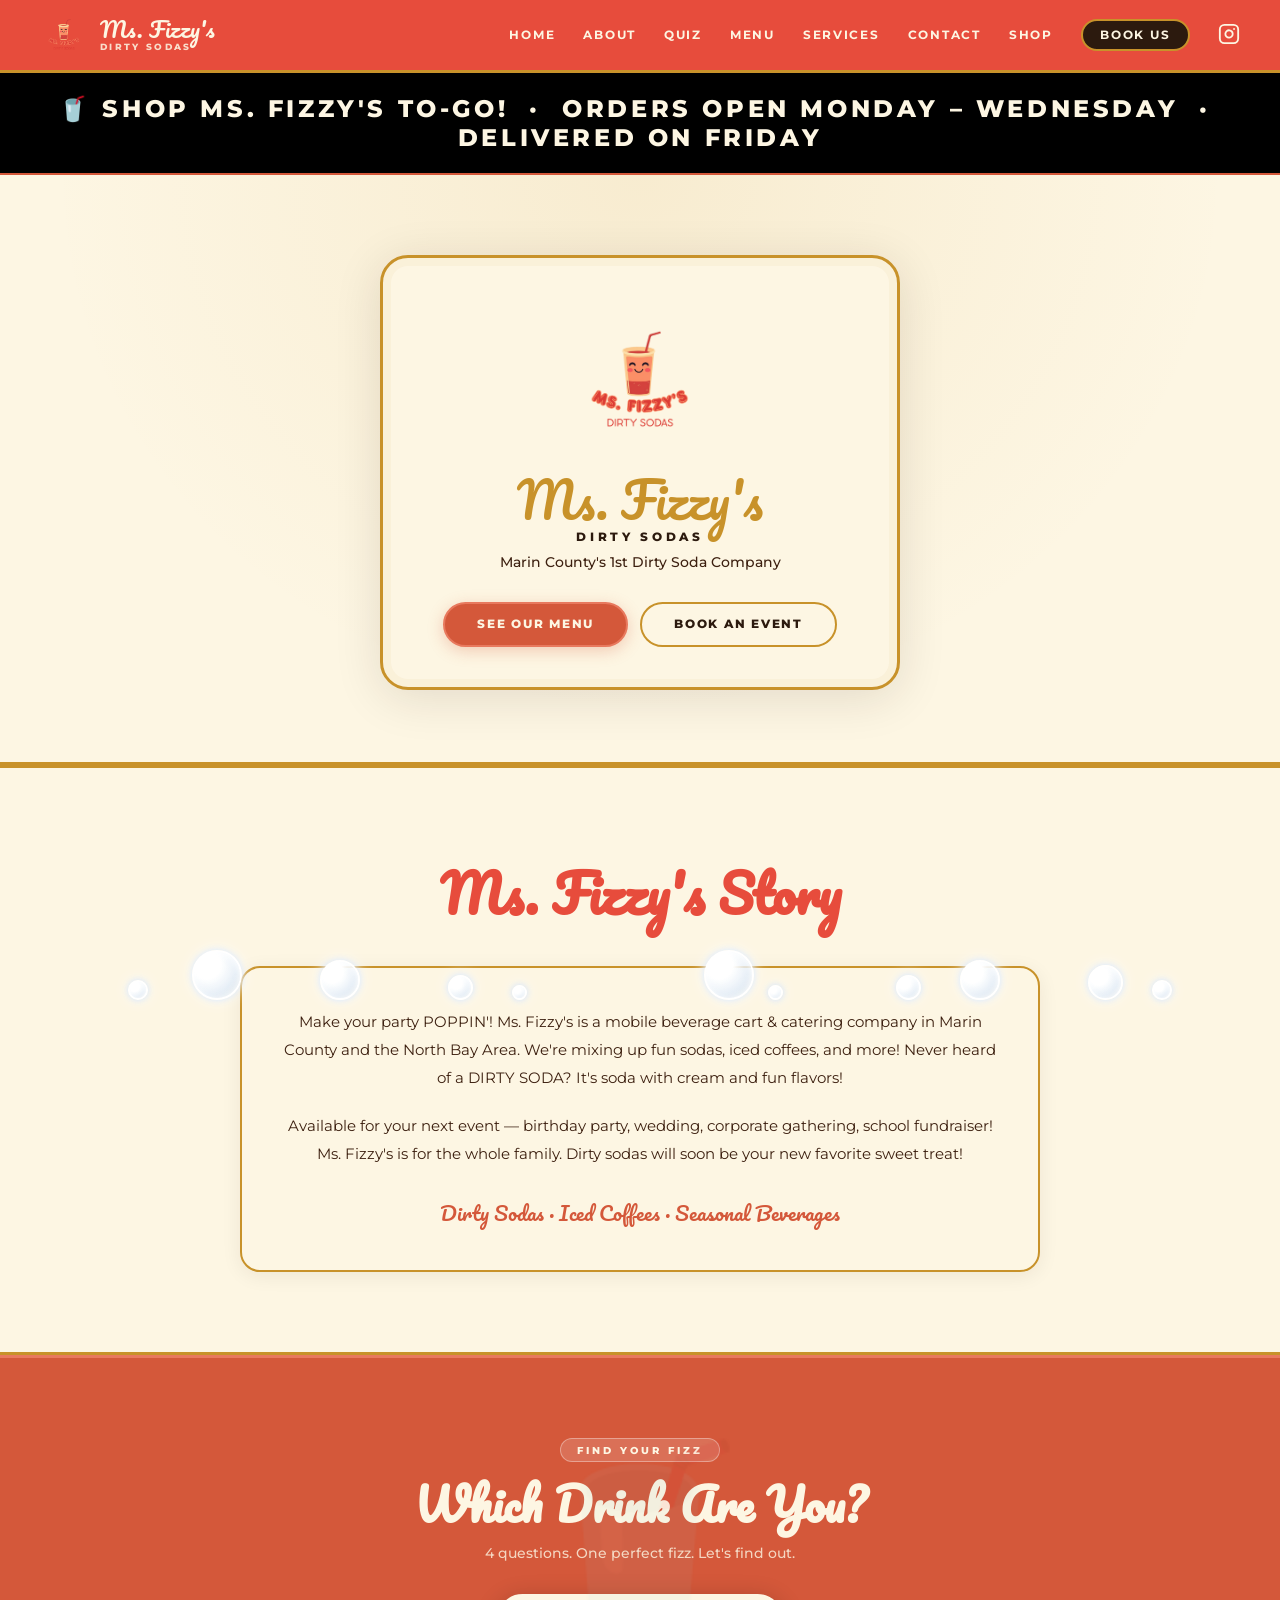
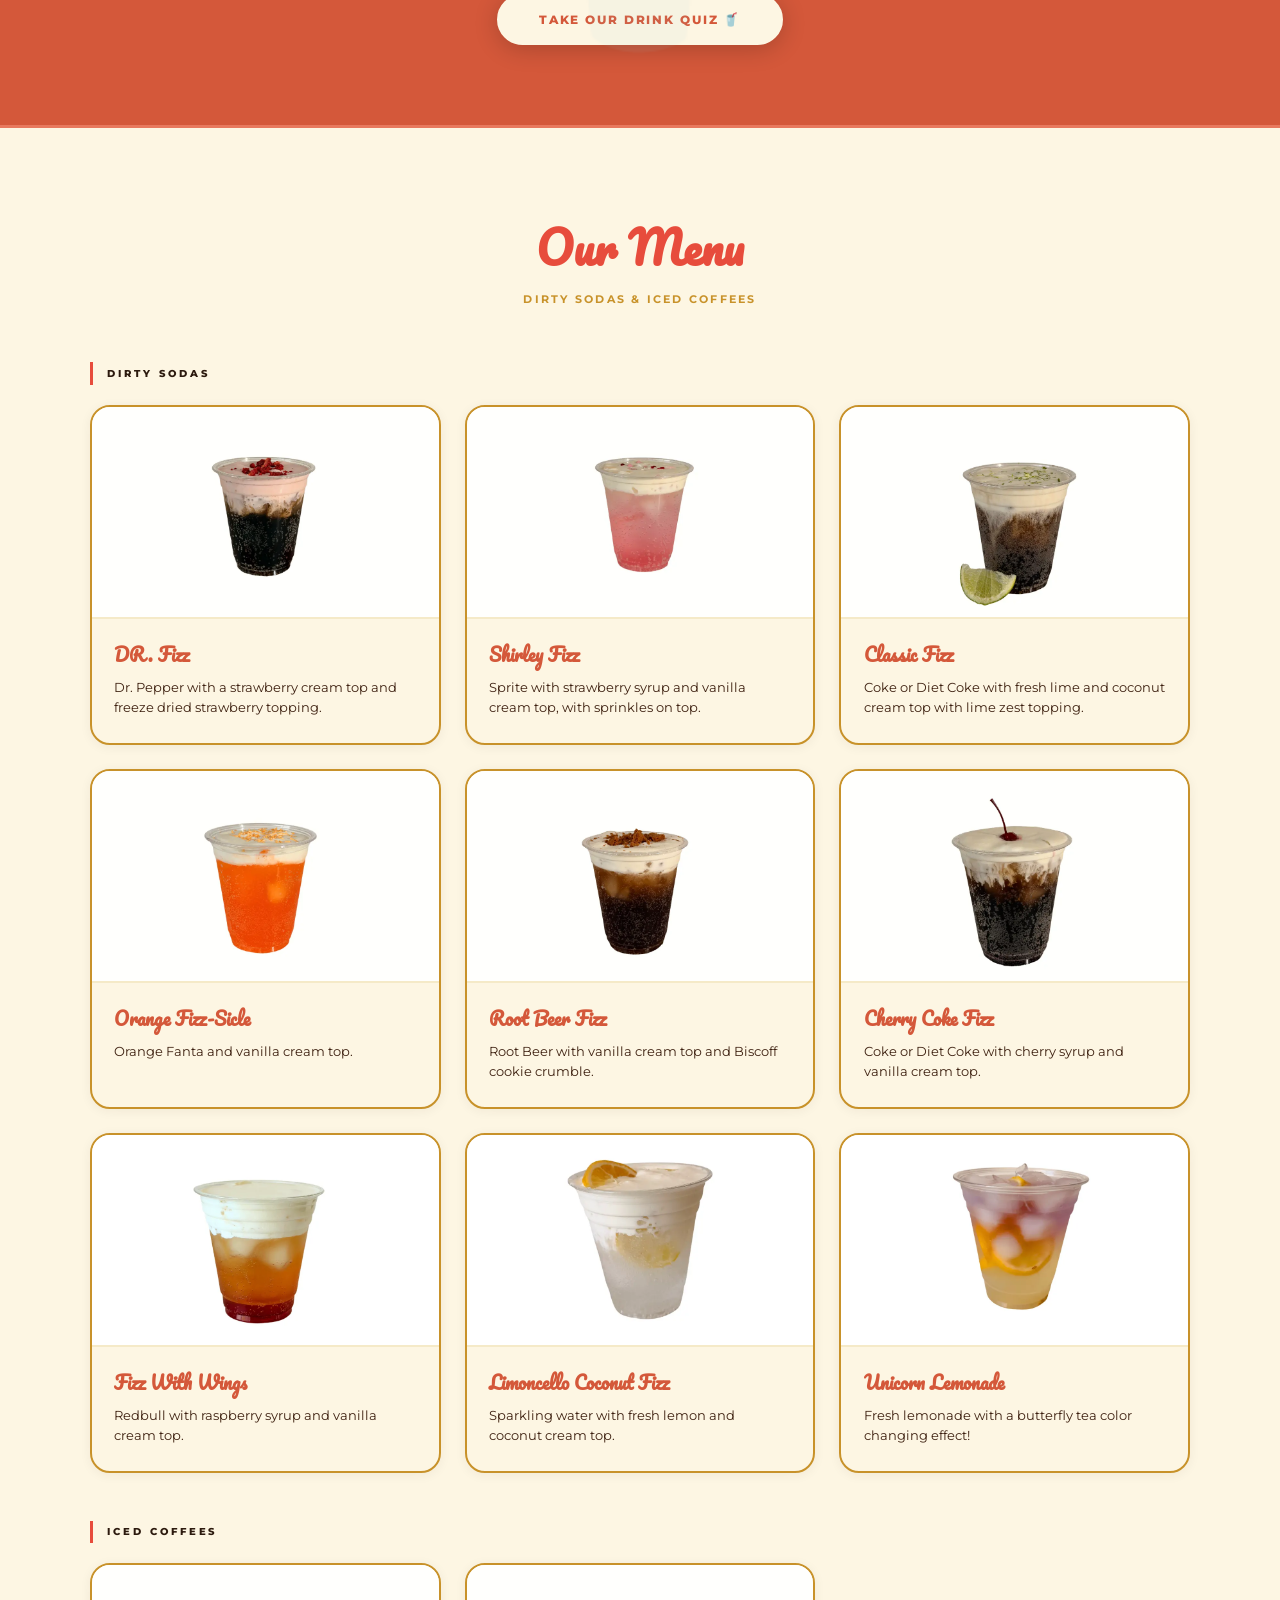
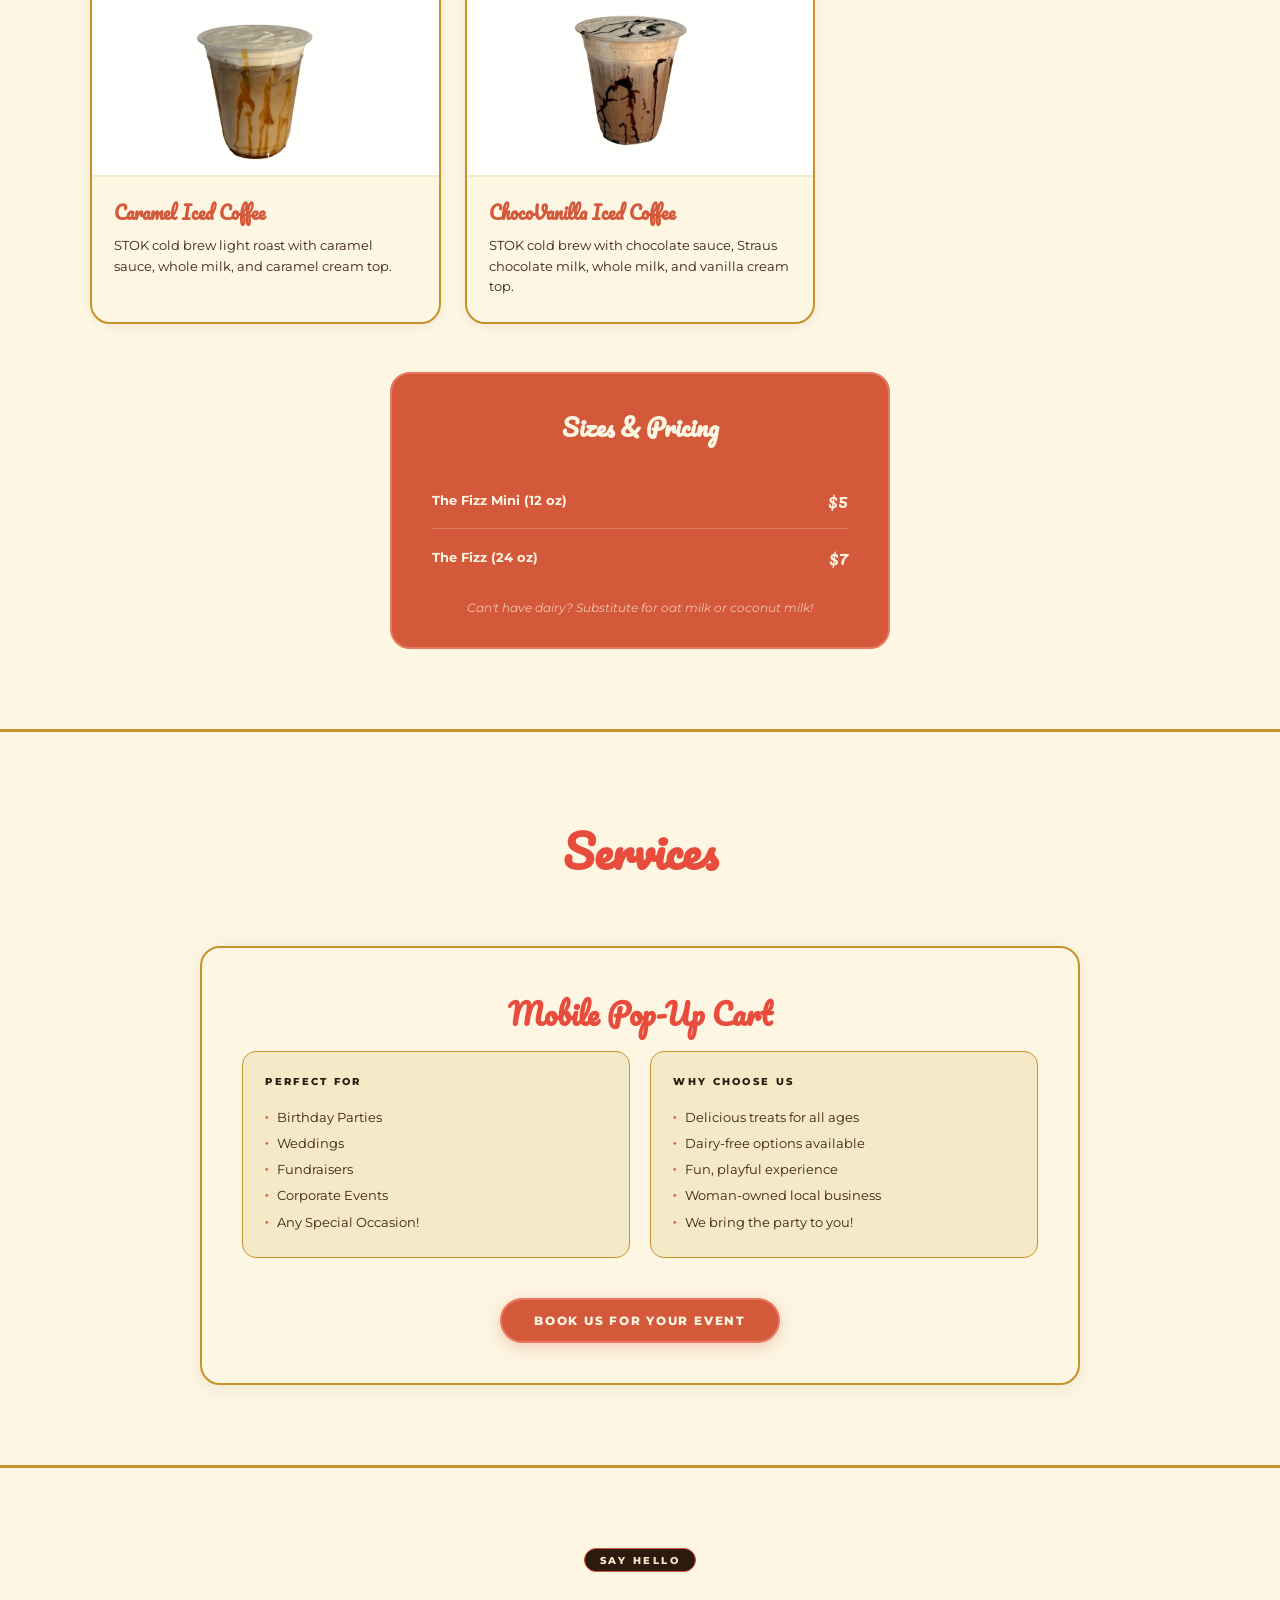
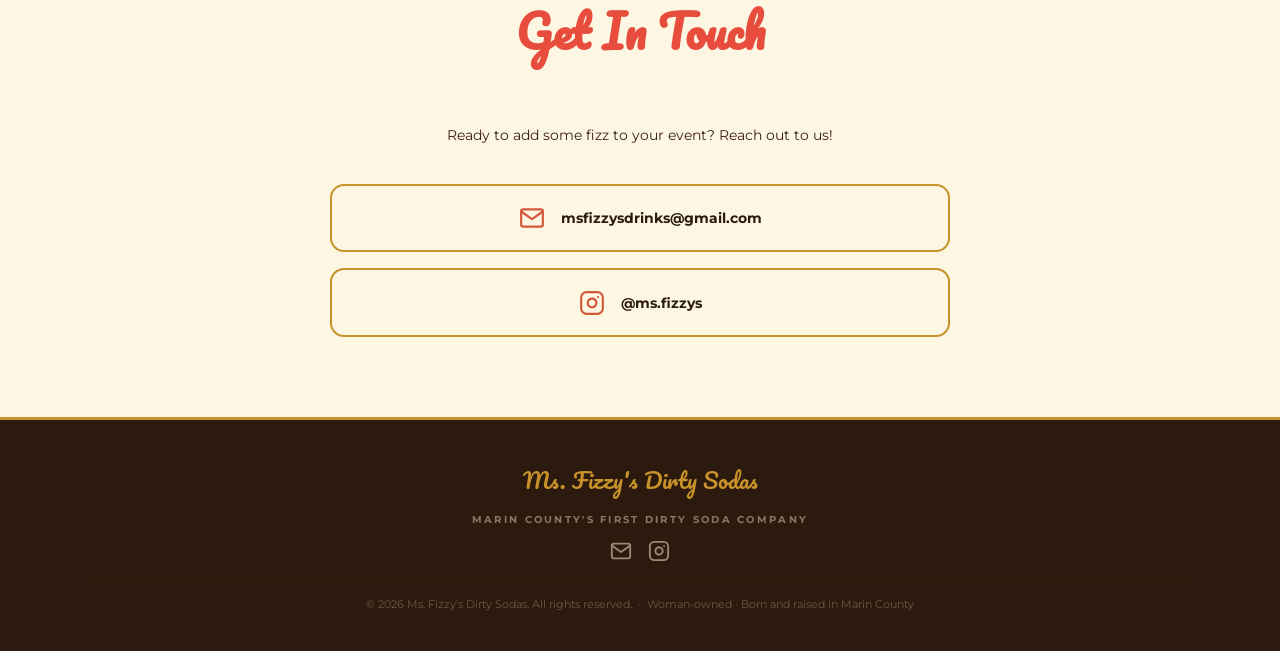
==== index.html @ 57bac09b "Update shop banner styles and text size" ====
<!DOCTYPE html>
<html lang="en">
<head>
    <meta charset="UTF-8">
    <meta name="viewport" content="width=device-width, initial-scale=1.0">
    <title>Ms. Fizzy's | Marin County's First Dirty Soda Company</title>
    <link rel="canonical" href="https://msfizzys.com/">
    <link rel="icon" type="image/png" href="logo.png">
    <meta name="description" content="Ms. Fizzy's Dirty Sodas — Marin County's first dirty soda company. Mobile pop-up cart for birthdays, weddings, and events. Book us for your next event!">
    <meta name="keywords" content="dirty soda Marin County, dirty soda North Bay, mobile beverage cart Marin, soda bar event catering, Ms Fizzys, party drinks Marin County">
    <meta property="og:title" content="Ms. Fizzy's | Marin County's First Dirty Soda Company">
    <meta property="og:description" content="Mobile dirty soda cart for birthdays, weddings, corporate events & more. Serving Marin County and the North Bay Area.">
    <meta property="og:image" content="https://msfizzys.com/logo.png">
    <meta property="og:url" content="https://msfizzys.com/">
    <meta property="og:type" content="website">
    <meta name="twitter:card" content="summary_large_image">
    <meta http-equiv="Cache-Control" content="max-age=86400">
    <script type="application/ld+json">
    {
      "@context": "https://schema.org",
      "@type": "FoodEstablishment",
      "name": "Ms. Fizzy's Dirty Sodas",
      "description": "Marin County's first dirty soda company. Mobile pop-up beverage cart for birthdays, weddings, corporate events, and more.",
      "url": "https://msfizzys.com",
      "logo": "https://msfizzys.com/logo.png",
      "email": "msfizzysdrinks@gmail.com",
      "areaServed": ["Marin County", "North Bay Area", "California"],
      "servesCuisine": "Beverages",
      "priceRange": "$",
      "sameAs": ["https://www.instagram.com/ms.fizzys"],
      "address": {
        "@type": "PostalAddress",
        "addressRegion": "CA",
        "addressCountry": "US"
      }
    }
    </script>
    <link rel="preconnect" href="https://fonts.googleapis.com">
    <link rel="preconnect" href="https://fonts.gstatic.com" crossorigin>
    <link rel="preload" as="image" href="logo.png">
    <link rel="preload" as="style" onload="this.onload=null;this.rel='stylesheet'"
          href="https://fonts.googleapis.com/css2?family=Pacifico&family=Montserrat:wght@400;600;700;800&display=swap">
    <noscript><link rel="stylesheet" href="https://fonts.googleapis.com/css2?family=Pacifico&family=Montserrat:wght@400;600;700;800&display=swap"></noscript>
    <link rel="stylesheet" href="styles.css">
</head>
<body>

<div class="bubble"></div><div class="bubble"></div><div class="bubble"></div>
<div class="bubble"></div><div class="bubble"></div><div class="bubble"></div>
<div class="bubble"></div><div class="bubble"></div><div class="bubble"></div>
<div class="bubble"></div><div class="bubble"></div>

<!-- NAV -->
<nav>
    <div class="nav-inner">
        <a href="#home" class="nav-brand">
            <img src="logo.png" alt="Ms. Fizzy's Dirty Sodas Logo" width="48" height="48">
            <div class="nav-brand-text">
                <span class="nav-brand-name">Ms. Fizzy's</span>
                <span class="nav-brand-sub">Dirty Sodas</span>
            </div>
        </a>
        <div class="nav-links">
            <a href="#home">Home</a>
            <a href="#about">About</a>
            <a href="quiz.html">Quiz</a>
            <a href="#menu">Menu</a>
            <a href="#services">Services</a>
            <a href="#contact">Contact</a>
            <a href="shop.html">Shop</a>
            <a href="event-request.html" class="nav-cta">Book Us</a>
            <a href="https://www.instagram.com/ms.fizzys?igsh=MzRlODBiNWFlZA==" target="_blank" rel="noopener noreferrer" class="nav-ig" aria-label="Follow Ms. Fizzy's on Instagram">
                <svg xmlns="http://www.w3.org/2000/svg" width="22" height="22" viewBox="0 0 24 24" fill="none" stroke-width="2" stroke-linecap="round" stroke-linejoin="round">
                    <rect x="2" y="2" width="20" height="20" rx="5" ry="5"></rect>
                    <path d="M16 11.37A4 4 0 1 1 12.63 8 4 4 0 0 1 16 11.37z"></path>
                    <line x1="17.5" y1="6.5" x2="17.51" y2="6.5"></line>
                </svg>
            </a>
        </div>
        <button class="hamburger" onclick="toggleMobileMenu()" aria-label="Open menu" id="hamburger-btn">
            <span></span><span></span><span></span>
        </button>
    </div>
    <div class="mobile-menu" id="mobile-menu">
        <a href="#home" onclick="toggleMobileMenu()">Home</a>
        <a href="#about" onclick="toggleMobileMenu()">About</a>
        <a href="quiz.html">Quiz</a>
        <a href="#menu" onclick="toggleMobileMenu()">Menu</a>
        <a href="#services" onclick="toggleMobileMenu()">Services</a>
        <a href="#contact" onclick="toggleMobileMenu()">Contact</a>
        <a href="shop.html">Shop</a>
        <a href="event-request.html">Book Us</a>
        <a href="https://www.instagram.com/ms.fizzys?igsh=MzRlODBiNWFlZA==" target="_blank" rel="noopener noreferrer">Instagram ↗</a>
    </div>
</nav>

<!-- SHOP BANNER -->
<a href="shop.html" style="display:block;text-decoration:none;">
  <div style="background:#000;color:var(--cream);text-align:center;padding:1.3rem 1.5rem;border-bottom:2px solid var(--coral);cursor:pointer;transition:background 0.2s;" onmouseover="this.style.background='#222'" onmouseout="this.style.background='#000'">
    <span style="font-family:'Montserrat',sans-serif;font-size:1.5rem;font-weight:800;letter-spacing:0.15em;text-transform:uppercase;">
        🥤 Shop Ms. Fizzy's To-Go! &nbsp;·&nbsp; Orders open Monday – Wednesday &nbsp;·&nbsp; Delivered on Friday
    </span>
  </div>
</a>

<!-- HERO -->
<section id="home" class="hero">
    <div class="hero-card">
        <img src="logo.png" alt="Ms. Fizzy's Dirty Sodas Logo" width="150" height="150"
             class="hero-logo" fetchpriority="high" loading="eager">
        <div class="hero-brand">Ms. Fizzy's</div>
        <div class="hero-sub">Dirty Sodas</div>
        <p class="hero-tagline">Marin County's 1st Dirty Soda Company</p>
        <div class="hero-btns">
            <a href="#menu" class="btn-primary">See Our Menu</a>
            <a href="event-request.html" class="btn-outline">Book an Event</a>
        </div>
    </div>
</section>

<!-- ABOUT -->
<section id="about" class="about">
    <div class="about-inner">
        <h2 class="about-heading">Ms. Fizzy's Story</h2>
        <div class="about-body">
            <p>Make your party POPPIN'! Ms. Fizzy's is a mobile beverage cart &amp; catering company in Marin County and the North Bay Area. We're mixing up fun sodas, iced coffees, and more! Never heard of a DIRTY SODA? It's soda with cream and fun flavors!</p>
            <p>Available for your next event — birthday party, wedding, corporate gathering, school fundraiser! Ms. Fizzy's is for the whole family. Dirty sodas will soon be your new favorite sweet treat!</p>
            <div class="about-drinks">Dirty Sodas · Iced Coffees · Seasonal Beverages</div>
        </div>
    </div>
</section>

<!-- QUIZ STRIP -->
<div class="quiz-strip">
    <span class="quiz-strip-tag">Find Your Fizz</span>
    <h3>Which Drink Are You?</h3>
    <p>4 questions. One perfect fizz. Let's find out.</p>
    <a href="quiz.html" class="btn-quiz">Take Our Drink Quiz 🥤</a>
</div>

<!-- MENU -->
<section id="menu" class="menu">
    <div class="section-header">
        <h2>Our Menu</h2>
        <p>Dirty Sodas &amp; Iced Coffees</p>
    </div>

    <!-- DIRTY SODAS -->
    <div class="menu-category-label">Dirty Sodas</div>
    <div class="menu-grid">
        <div class="menu-card">
            <div class="menu-card-img"><img src="dr-fizz.webp" alt="DR. Fizz" width="400" height="300" loading="lazy"></div>
            <div class="menu-card-body">
                <h3>DR. Fizz</h3>
                <p>Dr. Pepper with a strawberry cream top and freeze dried strawberry topping.</p>
            </div>
        </div>
        <div class="menu-card">
            <div class="menu-card-img"><img src="shirley-fizz.webp" alt="Shirley Fizz" width="400" height="300" loading="lazy"></div>
            <div class="menu-card-body">
                <h3>Shirley Fizz</h3>
                <p>Sprite with strawberry syrup and vanilla cream top, with sprinkles on top.</p>
            </div>
        </div>
        <div class="menu-card">
            <div class="menu-card-img"><img src="classic-fizz.webp" alt="Classic Fizz" width="400" height="300" loading="lazy"></div>
            <div class="menu-card-body">
                <h3>Classic Fizz</h3>
                <p>Coke or Diet Coke with fresh lime and coconut cream top with lime zest topping.</p>
            </div>
        </div>
        <div class="menu-card">
            <div class="menu-card-img"><img src="orange-fizzsicle.webp" alt="Orange Fizz-Sicle" width="400" height="300" loading="lazy"></div>
            <div class="menu-card-body">
                <h3>Orange Fizz-Sicle</h3>
                <p>Orange Fanta and vanilla cream top.</p>
            </div>
        </div>
        <div class="menu-card">
            <div class="menu-card-img"><img src="root-beer-fizz.webp" alt="Root Beer Fizz" width="400" height="300" loading="lazy"></div>
            <div class="menu-card-body">
                <h3>Root Beer Fizz</h3>
                <p>Root Beer with vanilla cream top and Biscoff cookie crumble.</p>
            </div>
        </div>
        <div class="menu-card">
            <div class="menu-card-img"><img src="cherry-coke-fizz.webp" alt="Cherry Coke Fizz" width="400" height="300" loading="lazy"></div>
            <div class="menu-card-body">
                <h3>Cherry Coke Fizz</h3>
                <p>Coke or Diet Coke with cherry syrup and vanilla cream top.</p>
            </div>
        </div>
        <div class="menu-card">
            <div class="menu-card-img"><img src="fizz-with-wings.webp" alt="Fizz With Wings" width="400" height="300" loading="lazy"></div>
            <div class="menu-card-body">
                <h3>Fizz With Wings</h3>
                <p>Redbull with raspberry syrup and vanilla cream top.</p>
            </div>
        </div>
        <div class="menu-card">
            <div class="menu-card-img"><img src="limoncello-coconut-fizz.webp" alt="Limoncello Coconut Fizz" width="400" height="300" loading="lazy"></div>
            <div class="menu-card-body">
                <h3>Limoncello Coconut Fizz</h3>
                <p>Sparkling water with fresh lemon and coconut cream top.</p>
            </div>
        </div>
        <div class="menu-card">
            <div class="menu-card-img"><img src="unicorn-lemonade.webp" alt="Unicorn Lemonade" width="400" height="300" loading="lazy"></div>
            <div class="menu-card-body">
                <h3>Unicorn Lemonade</h3>
                <p>Fresh lemonade with a butterfly tea color changing effect!</p>
            </div>
        </div>
    </div>

    <!-- ICED COFFEES -->
    <div class="menu-category-label">Iced Coffees</div>
    <div class="menu-grid">
        <div class="menu-card">
            <div class="menu-card-img"><img src="caramel-iced-coffee.webp" alt="Caramel Iced Coffee" width="400" height="300" loading="lazy"></div>
            <div class="menu-card-body">
                <h3>Caramel Iced Coffee</h3>
                <p>STOK cold brew light roast with caramel sauce, whole milk, and caramel cream top.</p>
            </div>
        </div>
        <div class="menu-card">
            <div class="menu-card-img"><img src="chocovanilla-iced-coffee.webp" alt="ChocoVanilla Iced Coffee" width="400" height="300" loading="lazy"></div>
            <div class="menu-card-body">
                <h3>ChocoVanilla Iced Coffee</h3>
                <p>STOK cold brew with chocolate sauce, Straus chocolate milk, whole milk, and vanilla cream top.</p>
            </div>
        </div>
    </div>

    <!-- PRICING -->
    <div class="pricing">
        <h3>Sizes &amp; Pricing</h3>
        <div class="pricing-row"><span>The Fizz Mini (12 oz)</span><span>$5</span></div>
        <div class="pricing-row"><span>The Fizz (24 oz)</span><span>$7</span></div>
        <p class="pricing-note">Can't have dairy? Substitute for oat milk or coconut milk!</p>
    </div>
</section>

<!-- SERVICES -->
<section id="services" class="services">
    <div class="section-header">
        <h2>Services</h2>
    </div>
    <div class="services-inner">
        <div class="services-card">
            <h3>Mobile Pop-Up Cart</h3>
            <div class="services-grid">
                <div class="services-box">
                    <h4>Perfect For</h4>
                    <ul>
                        <li>Birthday Parties</li>
                        <li>Weddings</li>
                        <li>Fundraisers</li>
                        <li>Corporate Events</li>
                        <li>Any Special Occasion!</li>
                    </ul>
                </div>
                <div class="services-box">
                    <h4>Why Choose Us</h4>
                    <ul>
                        <li>Delicious treats for all ages</li>
                        <li>Dairy-free options available</li>
                        <li>Fun, playful experience</li>
                        <li>Woman-owned local business</li>
                        <li>We bring the party to you!</li>
                    </ul>
                </div>
            </div>
            <a href="event-request.html" class="btn-primary">Book Us For Your Event</a>
        </div>
    </div>
</section>

<!-- CONTACT -->
<section id="contact" class="contact">
    <div class="contact-inner">
        <div class="section-header">
            <span class="section-tag">Say Hello</span>
            <h2>Get In Touch</h2>
        </div>
        <p class="lead">Ready to add some fizz to your event? Reach out to us!</p>
        <div class="contact-links">
            <a href="#" onclick="window.location='mail'+'to:msfizzysdrinks'+'@gmail.com';return false;" class="contact-link">
                <svg xmlns="http://www.w3.org/2000/svg" width="26" height="26" viewBox="0 0 24 24" fill="none" stroke-width="2" stroke-linecap="round" stroke-linejoin="round">
                    <path d="M4 4h16c1.1 0 2 .9 2 2v12c0 1.1-.9 2-2 2H4c-1.1 0-2-.9-2-2V6c0-1.1.9-2 2-2z"></path>
                    <polyline points="22,6 12,13 2,6"></polyline>
                </svg>
                <span>msfizzysdrinks@gmail.com</span>
            </a>
            <a href="https://www.instagram.com/ms.fizzys?igsh=MzRlODBiNWFlZA==" target="_blank" rel="noopener noreferrer" class="contact-link">
                <svg xmlns="http://www.w3.org/2000/svg" width="26" height="26" viewBox="0 0 24 24" fill="none" stroke-width="2" stroke-linecap="round" stroke-linejoin="round">
                    <rect x="2" y="2" width="20" height="20" rx="5" ry="5"></rect>
                    <path d="M16 11.37A4 4 0 1 1 12.63 8 4 4 0 0 1 16 11.37z"></path>
                    <line x1="17.5" y1="6.5" x2="17.51" y2="6.5"></line>
                </svg>
                <span>@ms.fizzys</span>
            </a>
        </div>
    </div>
</section>

<!-- FOOTER -->
<footer>
    <div class="footer-inner">
        <div class="footer-brand">Ms. Fizzy's Dirty Sodas</div>
        <div class="footer-tagline">Marin County's First Dirty Soda Company</div>
        <div class="footer-icons">
            <a href="#" onclick="window.location='mail'+'to:msfizzysdrinks'+'@gmail.com';return false;" aria-label="Email Ms. Fizzy's">
                <svg xmlns="http://www.w3.org/2000/svg" width="22" height="22" viewBox="0 0 24 24" fill="none" stroke="currentColor" stroke-width="2" stroke-linecap="round" stroke-linejoin="round">
                    <path d="M4 4h16c1.1 0 2 .9 2 2v12c0 1.1-.9 2-2 2H4c-1.1 0-2-.9-2-2V6c0-1.1.9-2 2-2z"></path>
                    <polyline points="22,6 12,13 2,6"></polyline>
                </svg>
            </a>
            <a href="https://www.instagram.com/ms.fizzys?igsh=MzRlODBiNWFlZA==" target="_blank" rel="noopener noreferrer" aria-label="Instagram">
                <svg xmlns="http://www.w3.org/2000/svg" width="22" height="22" viewBox="0 0 24 24" fill="none" stroke="currentColor" stroke-width="2" stroke-linecap="round" stroke-linejoin="round">
                    <rect x="2" y="2" width="20" height="20" rx="5" ry="5"></rect>
                    <path d="M16 11.37A4 4 0 1 1 12.63 8 4 4 0 0 1 16 11.37z"></path>
                    <line x1="17.5" y1="6.5" x2="17.51" y2="6.5"></line>
                </svg>
            </a>
        </div>
        <div class="footer-copy">
            <p>&copy; 2026 Ms. Fizzy's Dirty Sodas. All rights reserved. &nbsp;·&nbsp; Woman-owned · Born and raised in Marin County</p>
        </div>
    </div>
</footer>

<script defer>
    function toggleMobileMenu() {
        const menu = document.getElementById('mobile-menu');
        menu.style.display = menu.style.display === 'block' ? 'none' : 'block';
    }
</script>

</body>
</html>
---- styles.css ----
/* ============================================================
   Ms. Fizzy's Dirty Sodas — Shared Stylesheet
   ============================================================ */

:root {
    --cream: #FDF6E3;
    --cream-dark: #F5EAC8;
    --gold: #C8922A;
    --gold-light: #E8B84B;
    --red-bright: #E74C3C;
    --red-light: #FF6B5B;
    --brown-dark: #2C1A0E;   /* kept for text contrast elements only */
    --brown-mid: #3D2010;    /* kept for body text */
    --coral: #D4583A;
    --coral-light: #E8795E;
}

* { box-sizing: border-box; margin: 0; padding: 0; }
html { scroll-behavior: smooth; }

body {
    background-color: var(--cream);
    font-family: 'Montserrat', sans-serif;
    color: var(--brown-dark);
    min-height: 100vh;
}

/* ============================================================
   BUBBLES (index only, but defined here for cleanliness)
   will-change: transform enables GPU compositing — fixes
   the "non-composited animations" PageSpeed warning
   ============================================================ */
.bubble {
    position: fixed; bottom: -100px; border-radius: 50%;
    background: radial-gradient(circle at 28% 28%, #ffffff 0%, #ffffff 30%, rgba(220,235,255,0.7) 65%, rgba(180,210,255,0.3) 100%);
    border: 2px solid #ffffff;
    box-shadow: 0 0 16px rgba(255,255,255,1), 0 0 6px rgba(180,210,255,0.9), inset 0 2px 6px #ffffff;
    animation: rise linear infinite;
    z-index: 0; pointer-events: none;
    will-change: transform; /* GPU-composited — fixes PageSpeed animation warning */
}
.bubble:nth-child(1)  { width:20px;height:20px;left:10%;animation:rise1 8s linear infinite;animation-delay:-4s; }
.bubble:nth-child(2)  { width:40px;height:40px;left:25%;animation:rise2 7s linear infinite;animation-delay:-5s; }
.bubble:nth-child(3)  { width:15px;height:15px;left:40%;animation:rise3 9s linear infinite;animation-delay:-2s; }
.bubble:nth-child(4)  { width:50px;height:50px;left:55%;animation:rise1 11s linear infinite;animation-delay:-8s; }
.bubble:nth-child(5)  { width:25px;height:25px;left:70%;animation:rise2 9s linear infinite;animation-delay:-1s; }
.bubble:nth-child(6)  { width:20px;height:20px;left:90%;animation:rise1 6s linear infinite;animation-delay:-3s; }
.bubble:nth-child(7)  { width:40px;height:40px;left:75%;animation:rise2 12s linear infinite;animation-delay:-9s; }
.bubble:nth-child(8)  { width:15px;height:15px;left:60%;animation:rise3 7s linear infinite;animation-delay:-6s; }
.bubble:nth-child(9)  { width:50px;height:50px;left:15%;animation:rise1 10s linear infinite;animation-delay:-7s; }
.bubble:nth-child(10) { width:25px;height:25px;left:35%;animation:rise2 8s linear infinite;animation-delay:-4s; }
.bubble:nth-child(11) { width:35px;height:35px;left:85%;animation:rise3 11s linear infinite;animation-delay:-2s; }

@keyframes rise1 { 0%{bottom:-100px;opacity:0;transform:translateX(0)} 10%{opacity:.9} 50%{transform:translateX(30px)} 100%{bottom:110vh;opacity:0;transform:translateX(-30px)} }
@keyframes rise2 { 0%{bottom:-100px;opacity:0;transform:translateX(0)} 10%{opacity:.8} 50%{transform:translateX(-25px)} 100%{bottom:110vh;opacity:0;transform:translateX(25px)} }
@keyframes rise3 { 0%{bottom:-100px;opacity:0;transform:translateX(0)} 10%{opacity:.9} 50%{transform:translateX(20px)} 100%{bottom:110vh;opacity:0;transform:translateX(-20px)} }

/* ============================================================
   NAV — light bright red
   ============================================================ */
nav {
    background-color: var(--red-bright);
    border-bottom: 3px solid var(--gold);
    position: sticky; top: 0; z-index: 50; padding: 0 1.5rem;
}
.nav-inner {
    max-width: 1200px; margin: 0 auto;
    display: flex; align-items: center; justify-content: space-between; height: 70px;
}
.nav-brand { display: flex; align-items: center; gap: 0.75rem; text-decoration: none; }
.nav-brand img { height: 48px; width: 48px; object-fit: contain; }
.nav-brand-text { display: flex; flex-direction: column; line-height: 1.15; }
.nav-brand-name { font-family: 'Pacifico', cursive; font-size: 1.35rem; color: var(--cream); }
.nav-brand-sub { font-size: 0.58rem; font-weight: 800; letter-spacing: 0.25em; text-transform: uppercase; color: var(--cream); opacity: 0.85; }

.nav-links { display: flex; align-items: center; gap: 1.75rem; }
.nav-links a { text-decoration: none; font-size: 0.72rem; font-weight: 700; letter-spacing: 0.15em; text-transform: uppercase; color: var(--cream); transition: color 0.2s; }
.nav-links a:hover { color: var(--gold); }

.nav-cta { background: var(--brown-dark) !important; color: var(--cream) !important; padding: 0.45rem 1.1rem; border-radius: 999px; border: 2px solid var(--gold) !important; transition: background 0.2s, transform 0.15s !important; }
.nav-cta:hover { background: var(--gold) !important; color: var(--brown-dark) !important; transform: translateY(-1px) !important; }

.nav-ig svg { stroke: var(--cream); transition: stroke 0.2s; }
.nav-ig:hover svg { stroke: var(--gold); }

.hamburger { display: none; background: none; border: 2px solid var(--cream); border-radius: 6px; padding: 6px 8px; cursor: pointer; flex-direction: column; gap: 5px; }
.hamburger span { display: block; width: 22px; height: 2px; background: var(--cream); border-radius: 2px; }

.mobile-menu { display: none; background: var(--red-bright); border-top: 1px solid rgba(255,255,255,0.25); padding: 0.5rem 1.5rem 1.25rem; }
.mobile-menu a { display: block; padding: 0.85rem 0; border-bottom: 1px solid rgba(255,255,255,0.2); font-size: 0.78rem; font-weight: 700; letter-spacing: 0.15em; text-transform: uppercase; color: var(--cream); text-decoration: none; transition: color 0.2s; }
.mobile-menu a:last-child { border-bottom: none; }
.mobile-menu a:hover { color: var(--gold); }

@media (max-width: 860px) {
    .nav-links { display: none; }
    .hamburger { display: flex; }
    .nav-brand-sub { display: none; }
    .nav-brand-name { font-size: 1.15rem; }
}

/* ============================================================
   SHARED COMPONENTS
   ============================================================ */
.section-tag {
    display: inline-block;
    background: var(--brown-dark); color: var(--cream-dark);
    font-size: 0.62rem; font-weight: 800; letter-spacing: 0.25em; text-transform: uppercase;
    padding: 0.3rem 0.9rem; border-radius: 999px;
    border: 1.5px solid var(--coral); margin-bottom: 1.25rem;
}

.btn-primary {
    display: inline-block; background: var(--coral); color: var(--cream);
    font-size: 0.73rem; font-weight: 800; letter-spacing: 0.15em; text-transform: uppercase;
    padding: 0.85rem 2rem; border-radius: 999px; text-decoration: none;
    border: 2px solid var(--coral-light); transition: all 0.2s;
    box-shadow: 0 4px 16px rgba(212,88,58,0.28);
    cursor: pointer; font-family: 'Montserrat', sans-serif;
}
.btn-primary:hover { background: var(--coral-light); color: var(--brown-dark); transform: translateY(-2px); }

.btn-outline {
    display: inline-block; background: transparent; color: var(--brown-dark);
    font-size: 0.73rem; font-weight: 800; letter-spacing: 0.15em; text-transform: uppercase;
    padding: 0.85rem 2rem; border-radius: 999px; text-decoration: none;
    border: 2px solid var(--gold); transition: all 0.2s;
    cursor: pointer; font-family: 'Montserrat', sans-serif;
}
.btn-outline:hover { background: var(--gold); color: var(--cream); transform: translateY(-2px); }

/* ============================================================
   HERO
   ============================================================ */
.hero {
    background: var(--cream);
    border-bottom: 3px solid var(--gold);
    padding: 5rem 1.5rem 4.5rem;
    text-align: center; position: relative; overflow: hidden;
}
.hero::before {
    content: ''; position: absolute; inset: 0;
    background: radial-gradient(ellipse at 50% 0%, rgba(200,146,42,0.1) 0%, transparent 65%);
    pointer-events: none;
}
.hero-card {
    display: inline-block; background: var(--cream);
    border: 3px solid var(--gold); border-radius: 28px;
    padding: 3rem 3.5rem 2.5rem;
    box-shadow: 0 8px 48px rgba(44,26,14,0.12), inset 0 0 0 8px rgba(200,146,42,0.05);
    position: relative; max-width: 520px; width: 100%;
}
.hero-logo {
    width: 150px; height: 150px; object-fit: contain;
    margin: 0 auto 1.25rem; display: block;
}
.hero-brand { font-family: 'Pacifico', cursive; font-size: 3rem; color: var(--gold); line-height: 1; margin-bottom: 0.4rem; }
.hero-sub { font-size: 0.72rem; font-weight: 800; letter-spacing: 0.32em; text-transform: uppercase; color: var(--brown-dark); margin-bottom: 0.6rem; }
.hero-tagline { font-size: 0.85rem; color: var(--brown-mid); margin-bottom: 2rem; font-weight: 500; }
.hero-btns { display: flex; gap: 0.75rem; justify-content: center; flex-wrap: wrap; }

/* ============================================================
   ABOUT
   ============================================================ */
.about {
    background: var(--cream);
    border-top: 3px solid var(--gold); border-bottom: 3px solid var(--gold);
    padding: 5rem 1.5rem; position: relative;
}
.about-inner { max-width: 800px; margin: 0 auto; text-align: center; }
.about-heading { font-family: 'Pacifico', cursive; font-size: 3.2rem; color: var(--red-bright); margin-bottom: 1.75rem; }
.about-body {
    background: var(--cream); border: 2.5px solid var(--gold);
    border-radius: 20px; padding: 2.5rem;
    box-shadow: 0 4px 20px rgba(44,26,14,0.07);
}
.about-body p { font-size: 0.95rem; line-height: 1.85; color: var(--brown-mid); margin-bottom: 1.25rem; }
.about-body p:last-of-type { margin-bottom: 1.75rem; }
.about-drinks { font-family: 'Pacifico', cursive; font-size: 1.25rem; color: var(--coral); line-height: 1.7; }

@media (max-width: 580px) { .about-heading { font-size: 2.4rem; } }

/* ============================================================
   QUIZ STRIP
   ============================================================ */
.quiz-strip {
    background: var(--coral);
    border-top: 3px solid var(--coral-light); border-bottom: 3px solid var(--coral-light);
    padding: 5rem 1.5rem; text-align: center; position: relative; overflow: hidden;
}
.quiz-strip::before {
    content: '🥤'; position: absolute; font-size: 12rem; opacity: 0.07;
    top: 50%; left: 50%; transform: translate(-50%, -50%); pointer-events: none;
}
.quiz-strip-tag {
    display: inline-block; background: rgba(255,255,255,0.15); color: var(--cream);
    font-size: 0.62rem; font-weight: 800; letter-spacing: 0.3em; text-transform: uppercase;
    padding: 0.3rem 1rem; border-radius: 999px;
    border: 1.5px solid rgba(255,255,255,0.35); margin-bottom: 1rem;
}
.quiz-strip h3 { font-family: 'Pacifico', cursive; font-size: 2.8rem; color: var(--cream); margin-bottom: 0.75rem; line-height: 1.2; }
.quiz-strip p { font-size: 0.88rem; color: var(--cream); opacity: 0.8; margin-bottom: 2rem; font-weight: 500; }
.quiz-strip .btn-quiz {
    display: inline-block; background: var(--cream); color: var(--coral);
    font-size: 0.78rem; font-weight: 800; letter-spacing: 0.15em; text-transform: uppercase;
    padding: 1rem 2.5rem; border-radius: 999px; text-decoration: none;
    border: 2px solid var(--cream); transition: all 0.2s;
    box-shadow: 0 4px 24px rgba(0,0,0,0.2);
}
.quiz-strip .btn-quiz:hover { background: var(--brown-dark); color: var(--cream); border-color: var(--brown-dark); transform: translateY(-2px); }

/* ============================================================
   MENU
   ============================================================ */
.menu { background: var(--cream); padding: 5rem 1.5rem; }
.section-header { text-align: center; margin-bottom: 3.5rem; }
.section-header h2 { font-family: 'Pacifico', cursive; font-size: 2.8rem; color: var(--red-bright); margin-bottom: 0.4rem; }
.section-header p { font-size: 0.7rem; font-weight: 700; letter-spacing: 0.2em; text-transform: uppercase; color: var(--gold); }

.menu-category-label {
    max-width: 1100px; margin: 0 auto 1.25rem;
    font-size: 0.65rem; font-weight: 800; letter-spacing: 0.28em;
    text-transform: uppercase; color: var(--brown-dark);
    padding: 0.3rem 0.9rem; border-left: 3px solid var(--red-bright);
}
.menu-grid {
    max-width: 1100px; margin: 0 auto 3rem;
    display: grid; grid-template-columns: repeat(3,1fr); gap: 1.5rem;
}
@media (max-width: 860px) { .menu-grid { grid-template-columns: repeat(2,1fr); } }
@media (max-width: 520px) { .menu-grid { grid-template-columns: 1fr; } }

.menu-card {
    background: var(--cream); border: 2.5px solid var(--gold);
    border-radius: 20px; overflow: hidden;
    transition: transform 0.25s, box-shadow 0.25s;
    box-shadow: 0 2px 12px rgba(44,26,14,0.06);
}
.menu-card:hover { transform: translateY(-5px); box-shadow: 0 10px 32px rgba(44,26,14,0.14); }

/* Reserve height for images before they load — reduces CLS */
.menu-card-img { height: 210px; overflow: hidden; background: var(--cream-dark); }.menu-card-img img {
    width: 100%; height: 100%; object-fit: cover;
    transition: transform 0.4s;
    /* Images load lazily by default via loading="lazy" in HTML */
}
.menu-card:hover .menu-card-img img { transform: scale(1.06); }

.menu-card-body { padding: 1.25rem 1.4rem 1.5rem; border-top: 2px solid var(--cream-dark); }
.menu-card-body h3 { font-family: 'Pacifico', cursive; font-size: 1.1rem; color: var(--coral); margin-bottom: 0.5rem; }
.menu-card-body p { font-size: 0.8rem; line-height: 1.6; color: var(--brown-mid); }

/* ============================================================
   PRICING
   ============================================================ */
.pricing {
    max-width: 500px; margin: 3rem auto 0;
    background: var(--coral); border: 2.5px solid var(--coral-light);
    border-radius: 20px; padding: 2rem 2.5rem; text-align: center;
}
.pricing h3 { font-family: 'Pacifico', cursive; font-size: 1.5rem; color: var(--cream); margin-bottom: 1.5rem; }
.pricing-row { display: flex; justify-content: space-between; align-items: center; padding: 0.7rem 0; border-bottom: 1px solid rgba(253,246,227,0.25); }
.pricing-row:last-of-type { border-bottom: none; }
.pricing-row span:first-child { font-size: 0.82rem; font-weight: 700; color: var(--cream); }
.pricing-row span:last-child { font-family: 'Pacifico', cursive; font-size: 1.2rem; color: var(--cream); }
.pricing-note { font-size: 0.72rem; color: rgba(253,246,227,0.7); margin-top: 1rem; font-style: italic; }

/* ============================================================
   SERVICES
   ============================================================ */
.services {
    background: var(--cream);
    border-top: 3px solid var(--gold); border-bottom: 3px solid var(--gold);
    padding: 5rem 1.5rem;
}
.services .section-header h2 { color: var(--red-bright); }
.services .section-header p { color: var(--gold); }
.services-inner { max-width: 880px; margin: 0 auto; }
.services-card {
    background: var(--cream); border: 2.5px solid var(--gold);
    border-radius: 20px; padding: 2.5rem; text-align: center;
    box-shadow: 0 4px 20px rgba(44,26,14,0.07);
}
.services-card h3 { font-family: 'Pacifico', cursive; font-size: 1.8rem; color: var(--red-bright); margin-bottom: 0.75rem; }
.services-card > p { font-size: 0.88rem; color: var(--brown-mid); margin-bottom: 2rem; }
.services-grid { display: grid; grid-template-columns: 1fr 1fr; gap: 1.25rem; margin-bottom: 2.5rem; }
@media (max-width: 560px) { .services-grid { grid-template-columns: 1fr; } }
.services-box { background: var(--cream-dark); border: 1.5px solid var(--gold); border-radius: 14px; padding: 1.4rem; text-align: left; }
.services-box h4 { font-size: 0.65rem; font-weight: 800; letter-spacing: 0.22em; text-transform: uppercase; color: var(--brown-dark); margin-bottom: 1rem; }
.services-box ul { list-style: none; }
.services-box li { font-size: 0.82rem; color: var(--brown-mid); padding: 0.32rem 0; display: flex; align-items: center; gap: 0.5rem; }
.services-box li::before { content: '◆'; font-size: 0.4rem; color: var(--coral); flex-shrink: 0; }

/* ============================================================
   CONTACT
   ============================================================ */
.contact { background: var(--cream); padding: 5rem 1.5rem; }
.contact-inner { max-width: 620px; margin: 0 auto; text-align: center; }
.contact-inner p.lead { font-size: 0.88rem; color: var(--brown-mid); margin-bottom: 2.5rem; }
.contact-links { display: flex; flex-direction: column; gap: 1rem; }
.contact-link {
    display: flex; align-items: center; justify-content: center; gap: 1rem;
    background: var(--cream); border: 2.5px solid var(--gold);
    border-radius: 14px; padding: 1.2rem 2rem;
    text-decoration: none; transition: all 0.2s;
}
.contact-link:hover { background: var(--brown-dark); border-color: var(--coral); transform: translateY(-2px); }
.contact-link svg { stroke: var(--coral); flex-shrink: 0; }
.contact-link span { font-size: 0.88rem; font-weight: 700; color: var(--brown-dark); transition: color 0.2s; }
.contact-link:hover span { color: var(--cream); }

/* ============================================================
   FOOTER
   ============================================================ */
footer { background: var(--brown-dark); border-top: 3px solid var(--gold); padding: 2.5rem 1.5rem; }
.footer-inner { max-width: 1100px; margin: 0 auto; display: flex; flex-direction: column; align-items: center; gap: 0.9rem; text-align: center; }
.footer-brand { font-family: 'Pacifico', cursive; font-size: 1.4rem; color: var(--gold); }
.footer-tagline { font-size: 0.65rem; font-weight: 700; letter-spacing: 0.22em; text-transform: uppercase; color: var(--cream-dark); opacity: 0.45; }
.footer-icons { display: flex; gap: 1rem; }
.footer-icons a { color: var(--cream-dark); opacity: 0.55; transition: opacity 0.2s; }
.footer-icons a:hover { opacity: 1; }
.footer-copy { font-size: 0.67rem; color: var(--cream-dark); opacity: 0.3; border-top: 1px solid rgba(200,146,42,0.15); padding-top: 1rem; width: 100%; }

/* ============================================================
   PAGE HEADER (event-request, quiz)
   ============================================================ */
.page-header {
    background: var(--cream); border-bottom: 3px solid var(--gold);
    padding: 4rem 1.5rem 3.5rem; text-align: center;
    position: relative; overflow: hidden;
}
.page-header::before {
    content: ''; position: absolute; inset: 0;
    background: radial-gradient(ellipse at 50% 0%, rgba(200,146,42,0.1) 0%, transparent 65%);
    pointer-events: none;
}
.page-header h1 { font-family: 'Pacifico', cursive; font-size: 2.8rem; color: var(--red-bright); margin-bottom: 0.75rem; }
.page-header p { font-size: 0.9rem; color: var(--brown-mid); max-width: 520px; margin: 0 auto; }

/* ============================================================
   BOOKING FORM (event-request)
   ============================================================ */
.form-section { padding: 4rem 1.5rem 5rem; }
.form-card {
    max-width: 640px; margin: 0 auto;
    background: var(--cream); border: 2.5px solid var(--gold);
    border-radius: 24px; padding: 2.5rem;
    box-shadow: 0 6px 32px rgba(44,26,14,0.09);
}
.form-group { margin-bottom: 1.5rem; }
.form-group label { display: block; font-size: 0.7rem; font-weight: 800; letter-spacing: 0.18em; text-transform: uppercase; color: var(--brown-dark); margin-bottom: 0.5rem; }
.form-group input,
.form-group select,
.form-group textarea {
    width: 100%; background: var(--cream);
    border: 2px solid var(--cream-dark); border-radius: 12px;
    padding: 0.85rem 1rem;
    font-family: 'Montserrat', sans-serif; font-size: 0.88rem;
    color: var(--brown-dark); transition: border-color 0.2s; outline: none; appearance: none;
}
.form-group input:focus,
.form-group select:focus,
.form-group textarea:focus { border-color: var(--gold); }
.form-group input::placeholder,
.form-group textarea::placeholder { color: rgba(61,32,16,0.35); }
.form-group select { cursor: pointer; background-image: url("data:image/svg+xml,%3Csvg xmlns='http://www.w3.org/2000/svg' width='12' height='12' viewBox='0 0 24 24' fill='none' stroke='%23C8922A' stroke-width='2.5'%3E%3Cpolyline points='6 9 12 15 18 9'%3E%3C/polyline%3E%3C/svg%3E"); background-repeat: no-repeat; background-position: right 1rem center; padding-right: 2.5rem; }
.form-group textarea { resize: vertical; min-height: 110px; }
.form-row { display: grid; grid-template-columns: 1fr 1fr; gap: 1.25rem; }
@media (max-width: 520px) { .form-row { grid-template-columns: 1fr; } }
.form-submit { text-align: center; margin-top: 2rem; }

/* ============================================================
   QUIZ PAGE
   ============================================================ */
.quiz-section { padding: 4rem 1.5rem 5rem; }
.quiz-card {
    max-width: 640px; margin: 0 auto;
    background: var(--cream); border: 2.5px solid var(--gold);
    border-radius: 24px; padding: 2.5rem;
    box-shadow: 0 6px 32px rgba(44,26,14,0.09);
}
.quiz-question { display: none; }
.quiz-question.active { display: block; }
.quiz-question h3 { font-family: 'Pacifico', cursive; font-size: 1.5rem; color: var(--red-bright); margin-bottom: 0.5rem; text-align: center; }
.quiz-question .q-sub { font-size: 0.78rem; color: var(--brown-mid); text-align: center; margin-bottom: 1.75rem; font-style: italic; }

.quiz-progress { display: flex; justify-content: center; gap: 0.5rem; margin-bottom: 2rem; }
.progress-dot { width: 10px; height: 10px; border-radius: 50%; background: var(--cream-dark); border: 2px solid var(--gold); transition: background 0.3s; }
.progress-dot.active { background: var(--gold); }
.progress-dot.done { background: var(--red-bright); border-color: var(--red-bright); }

.quiz-options { display: grid; grid-template-columns: 1fr 1fr; gap: 0.85rem; }
@media (max-width: 460px) { .quiz-options { grid-template-columns: 1fr; } }

.quiz-btn {
    background: var(--cream); border: 2px solid var(--cream-dark);
    border-radius: 14px; padding: 1rem 1.25rem;
    font-family: 'Montserrat', sans-serif; font-size: 0.82rem; font-weight: 700;
    color: var(--brown-dark); cursor: pointer; text-align: center;
    transition: all 0.2s; line-height: 1.4;
}
.quiz-btn:hover { border-color: var(--gold); background: var(--cream-dark); transform: translateY(-2px); box-shadow: 0 4px 14px rgba(44,26,14,0.1); }

#quiz-result { display: none; text-align: center; }
.result-label { font-size: 0.65rem; font-weight: 800; letter-spacing: 0.25em; text-transform: uppercase; color: var(--brown-mid); margin-bottom: 0.5rem; }
.result-drink { font-family: 'Pacifico', cursive; font-size: 2rem; color: var(--red-bright); margin-bottom: 0.25rem; }
.result-tagline { font-family: 'Pacifico', cursive; font-size: 1rem; color: var(--gold); margin-bottom: 1rem; }
.result-divider { width: 60px; height: 3px; background: var(--gold); border-radius: 2px; margin: 1.25rem auto; }
.result-desc { font-size: 0.88rem; color: var(--brown-mid); line-height: 1.8; margin-bottom: 2rem; }
.result-btns { display: flex; gap: 0.75rem; justify-content: center; flex-wrap: wrap; }

/* ============================================================
   THANK YOU PAGE
   ============================================================ */
body.thankyou-page { display: flex; flex-direction: column; }

main {
    flex: 1; display: flex; align-items: center;
    justify-content: center; padding: 4rem 1.5rem;
}
.thankyou-card {
    max-width: 520px; width: 100%;
    background: var(--cream); border: 2.5px solid var(--gold);
    border-radius: 28px; padding: 3.5rem 3rem;
    text-align: center; box-shadow: 0 8px 40px rgba(44,26,14,0.1);
    position: relative;
}
.thankyou-card::before {
    content: ''; position: absolute; inset: 0;
    background: radial-gradient(ellipse at 50% 0%, rgba(200,146,42,0.08) 0%, transparent 70%);
    border-radius: 26px; pointer-events: none;
}
.thankyou-icon { font-size: 3.5rem; margin-bottom: 1.25rem; display: block; }
.thankyou-card h1 { font-family: 'Pacifico', cursive; font-size: 2.8rem; color: var(--red-bright); margin-bottom: 1rem; }
.thankyou-card p { font-size: 0.9rem; color: var(--brown-mid); line-height: 1.7; margin-bottom: 0.5rem; }
.thankyou-card p:last-of-type { margin-bottom: 2rem; }
.divider { width: 60px; height: 3px; background: var(--gold); border-radius: 2px; margin: 1.5rem auto; }

/* ============================================================
   RESPONSIVE CATCH-ALLS
   ============================================================ */
@media (max-width: 580px) {
    .hero-card { padding: 2rem 1.5rem; }
    .section-header h2 { font-size: 2rem; }
    .quiz-strip h3 { font-size: 2rem; }
    .page-header h1 { font-size: 2rem; }
    .quiz-card { padding: 1.75rem 1.25rem; }
    .quiz-question h3 { font-size: 1.25rem; }
    .form-card { padding: 1.75rem 1.25rem; }
    .thankyou-card { padding: 2.5rem 1.5rem; }
    .thankyou-card h1 { font-size: 2.2rem; }
}
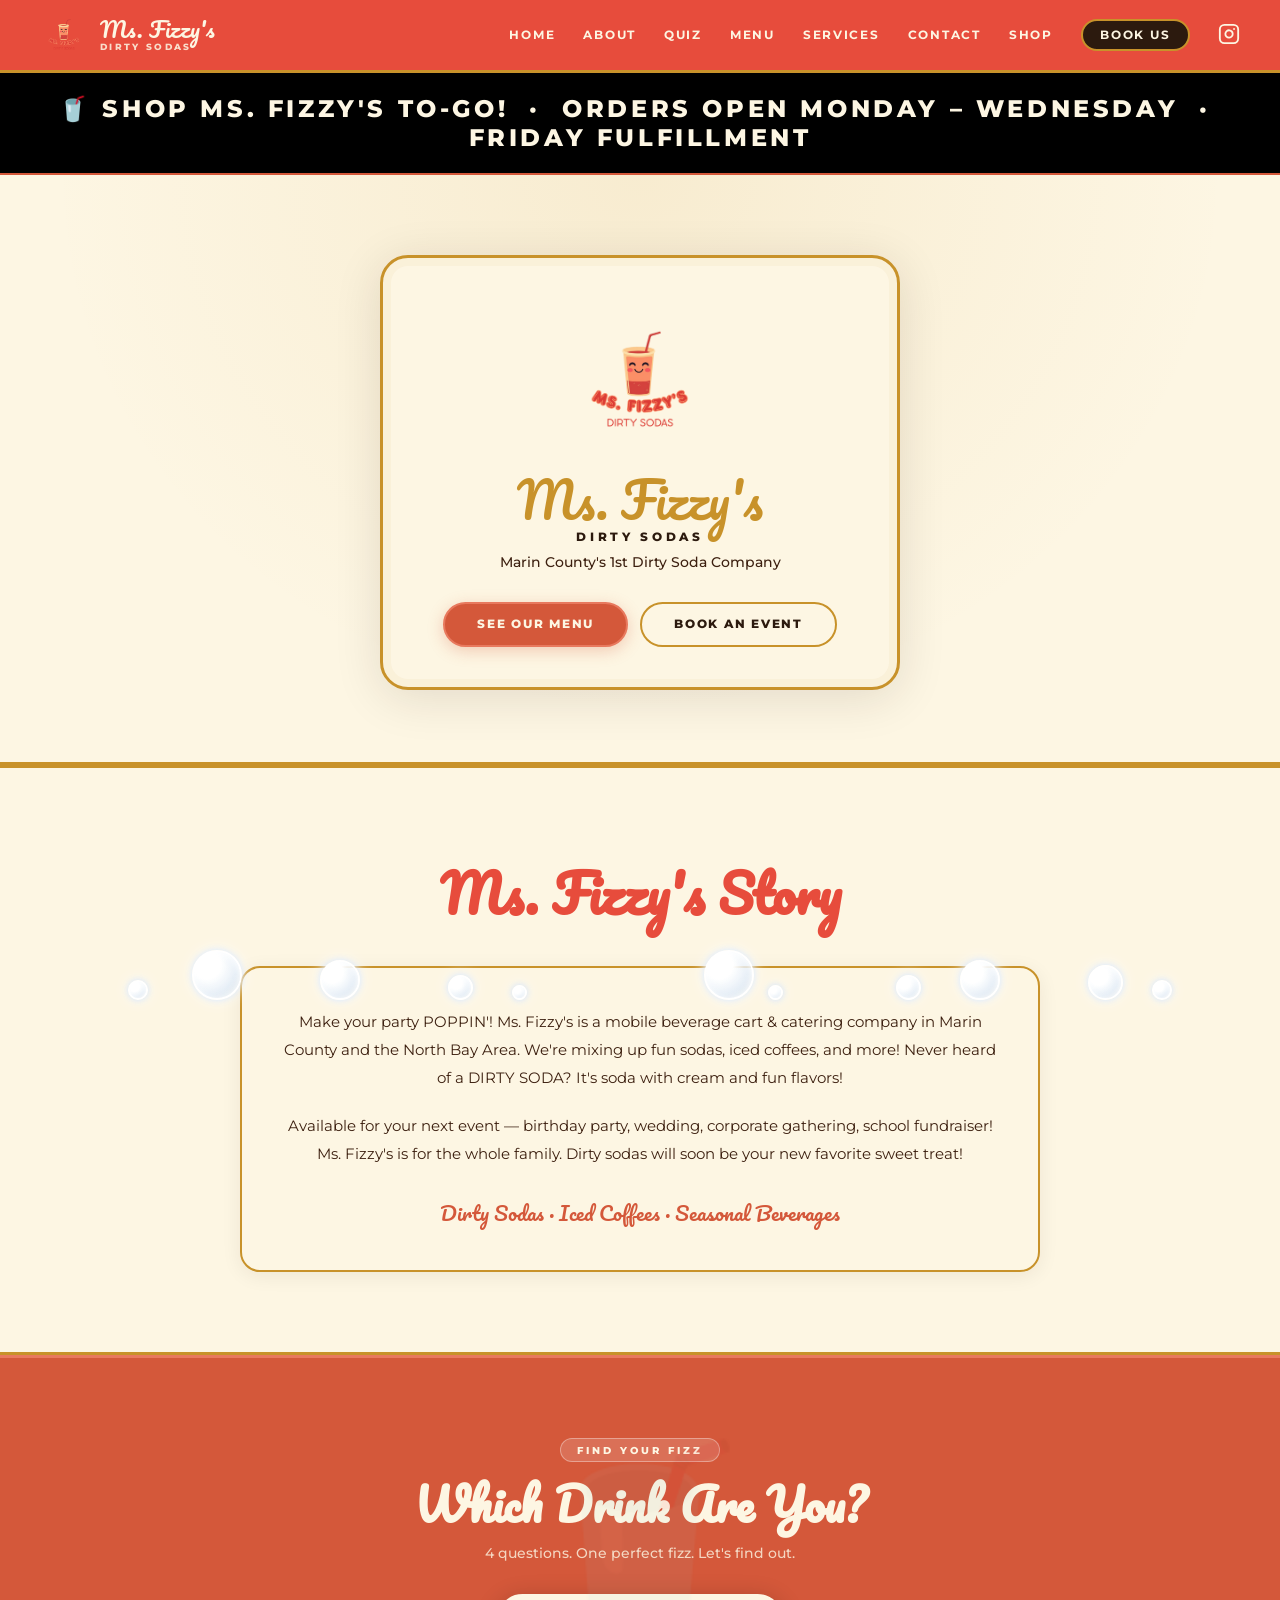
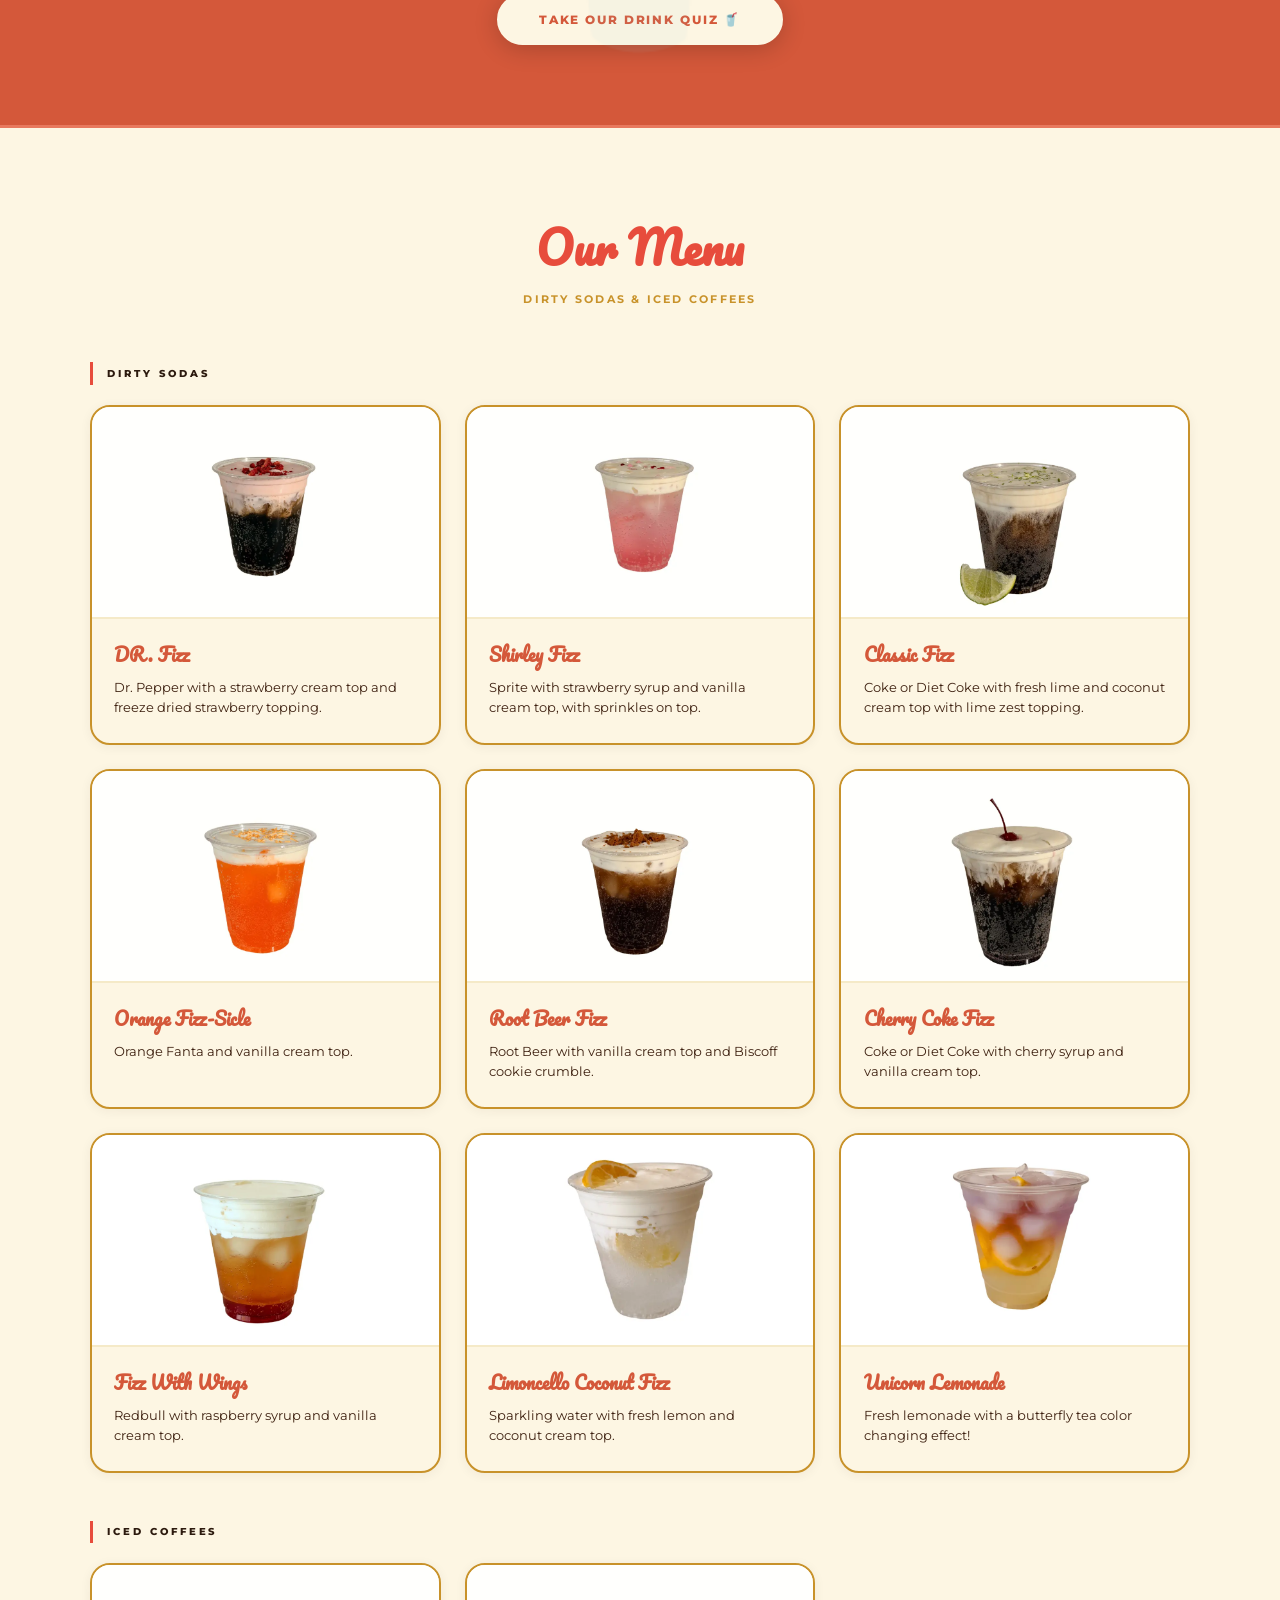
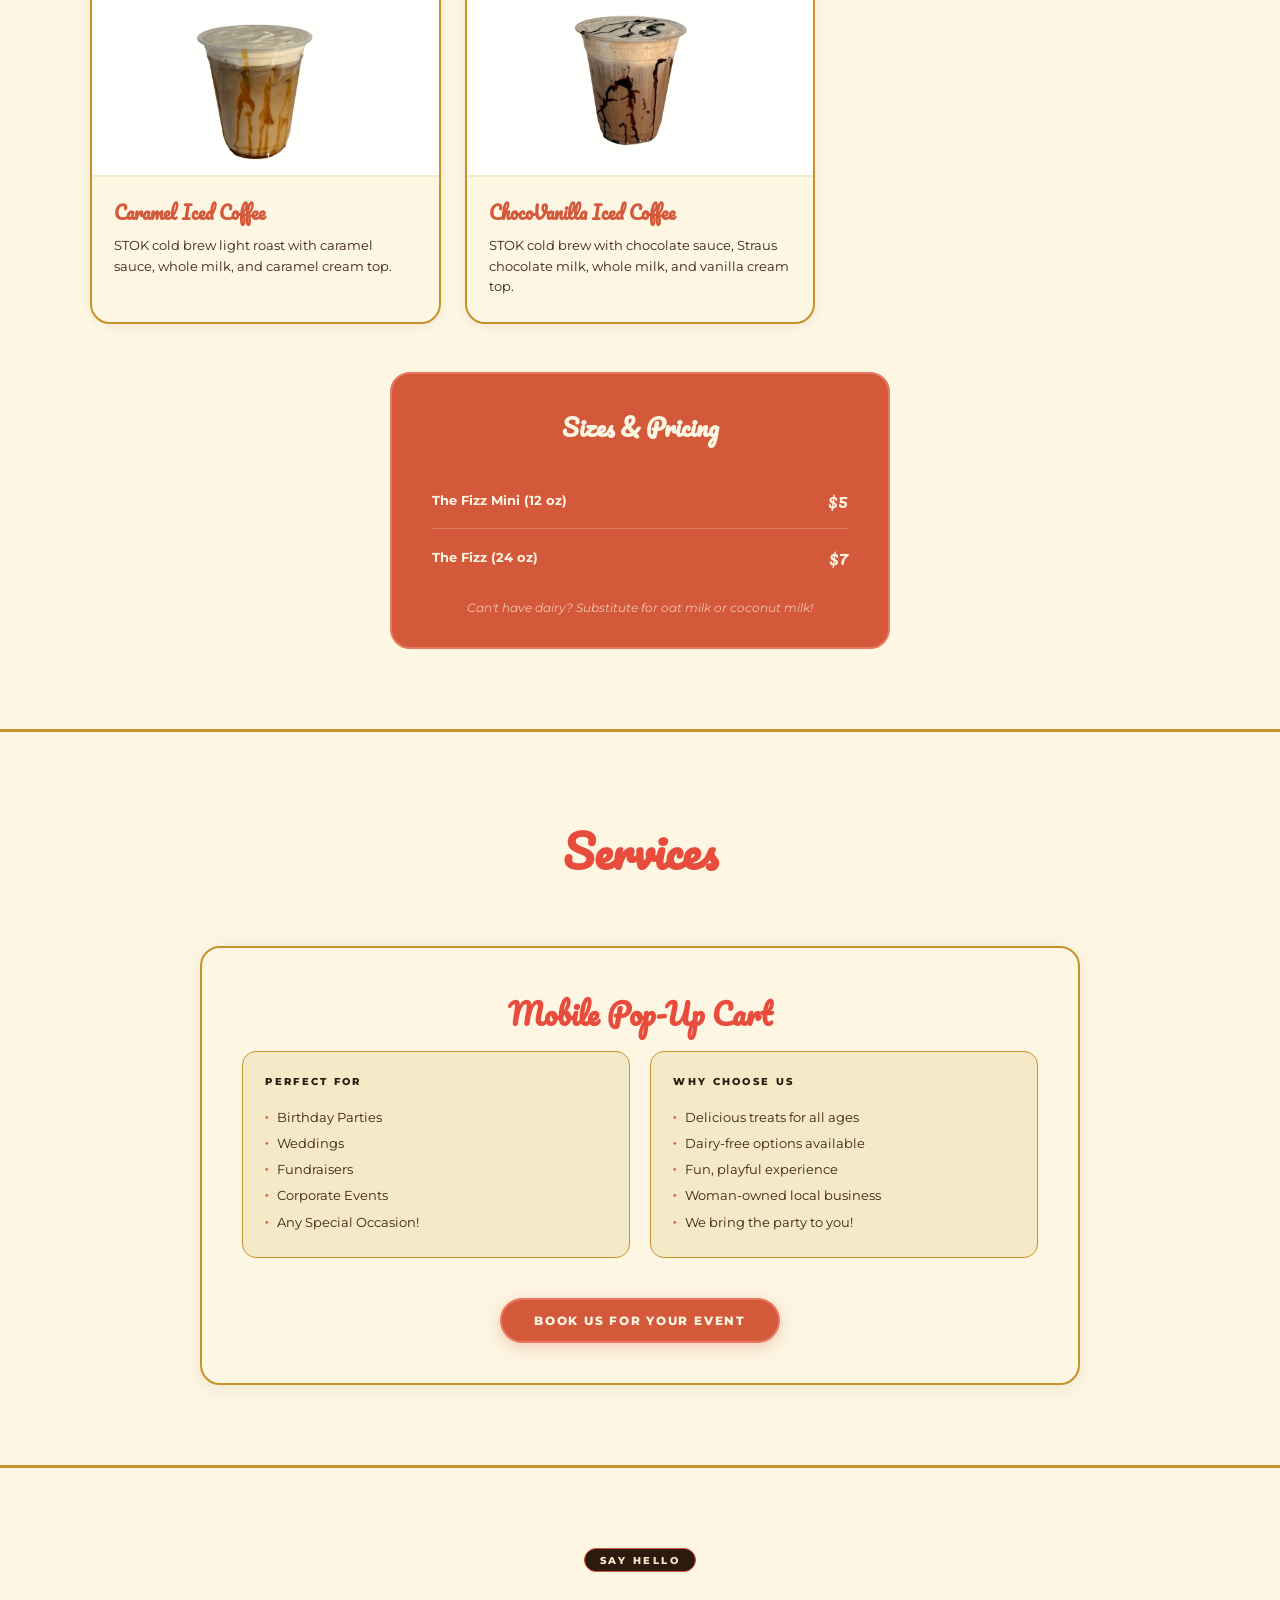
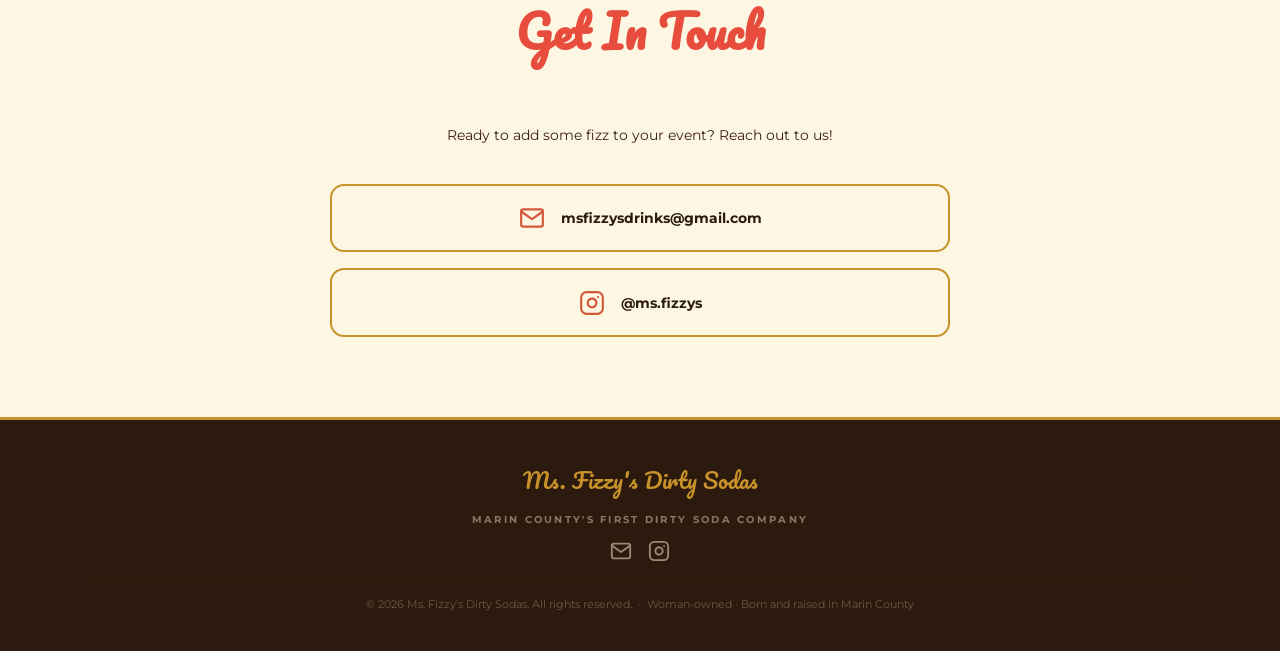
==== commit 9aadc985: "Update shop banner fulfillment day wording" ====
--- a/index.html
+++ b/index.html
@@ -98,7 +98,7 @@
 <a href="shop.html" style="display:block;text-decoration:none;">
   <div style="background:#000;color:var(--cream);text-align:center;padding:1.3rem 1.5rem;border-bottom:2px solid var(--coral);cursor:pointer;transition:background 0.2s;" onmouseover="this.style.background='#222'" onmouseout="this.style.background='#000'">
     <span style="font-family:'Montserrat',sans-serif;font-size:1.5rem;font-weight:800;letter-spacing:0.15em;text-transform:uppercase;">
-        🥤 Shop Ms. Fizzy's To-Go! &nbsp;·&nbsp; Orders open Monday – Wednesday &nbsp;·&nbsp; Delivered on Friday
+        🥤 Shop Ms. Fizzy's To-Go! &nbsp;·&nbsp; Orders open Monday – Wednesday &nbsp;·&nbsp; Friday Fulfillment
     </span>
   </div>
 </a>
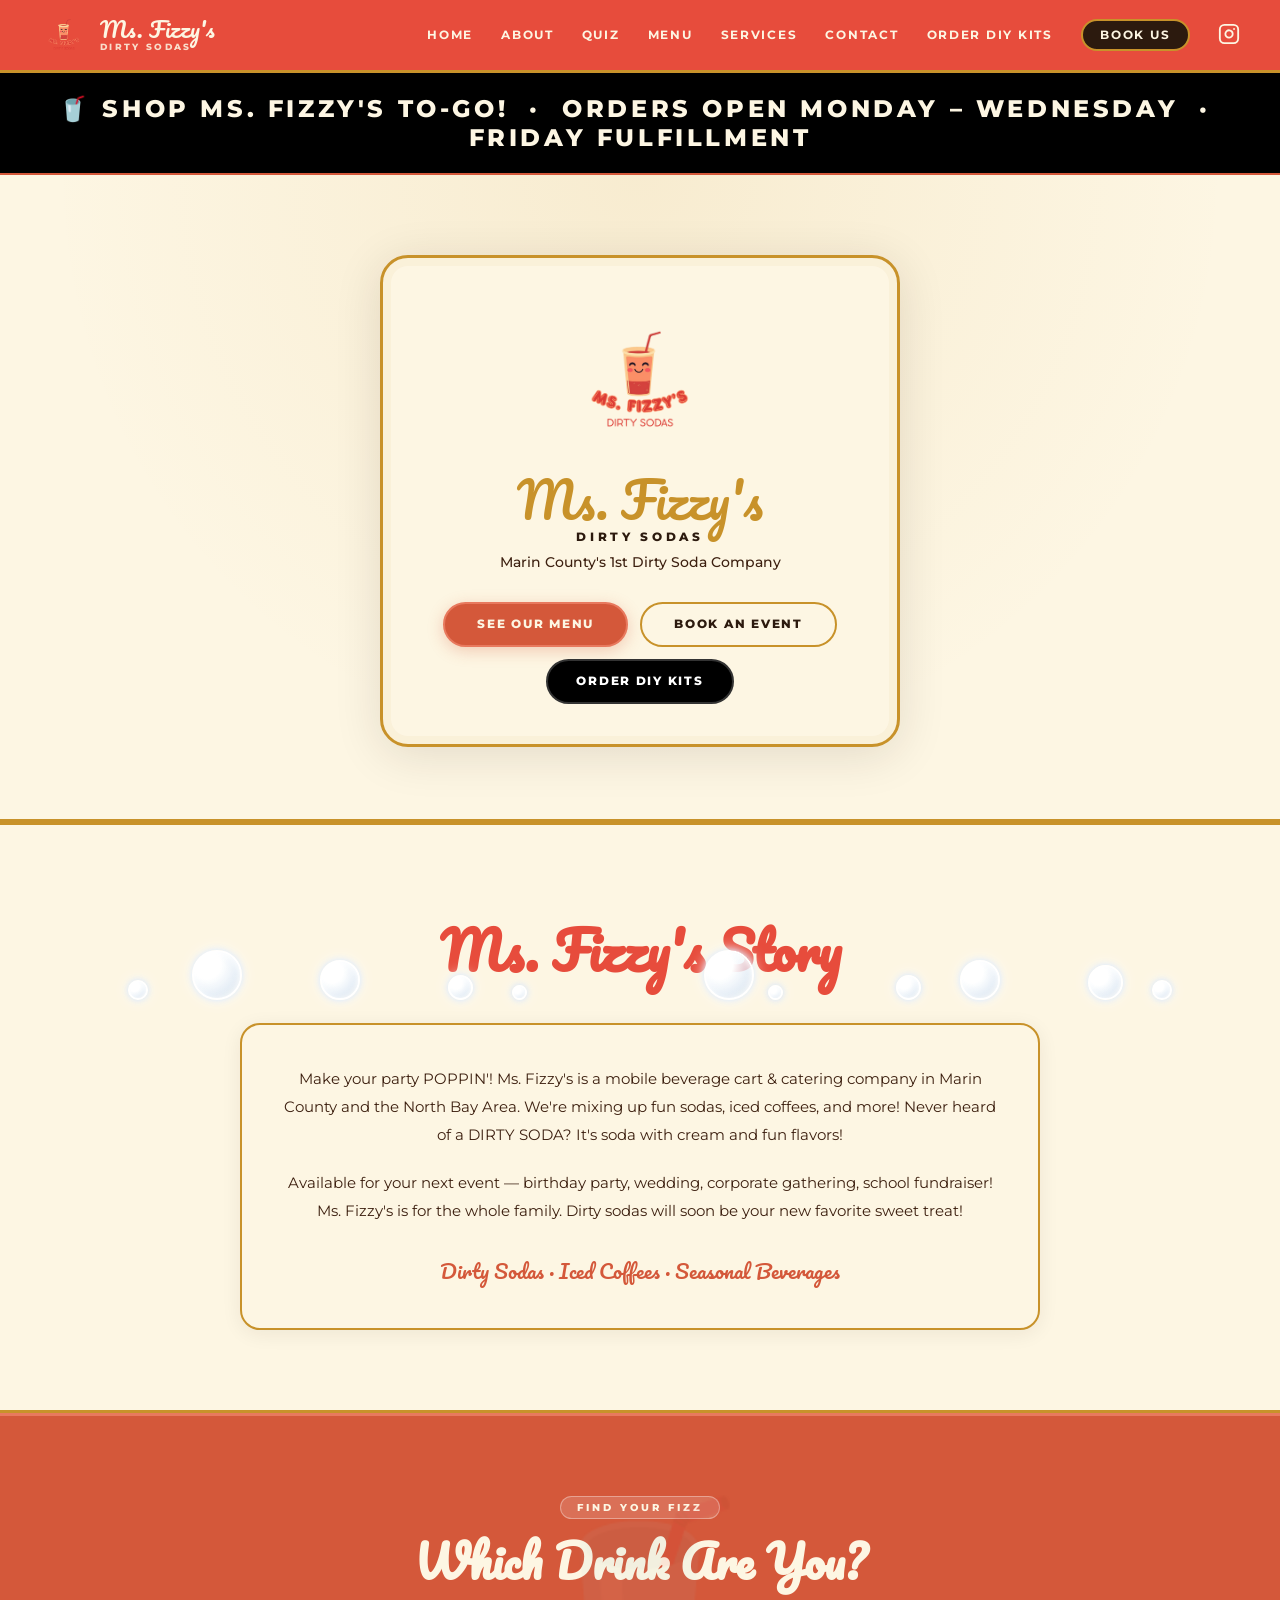
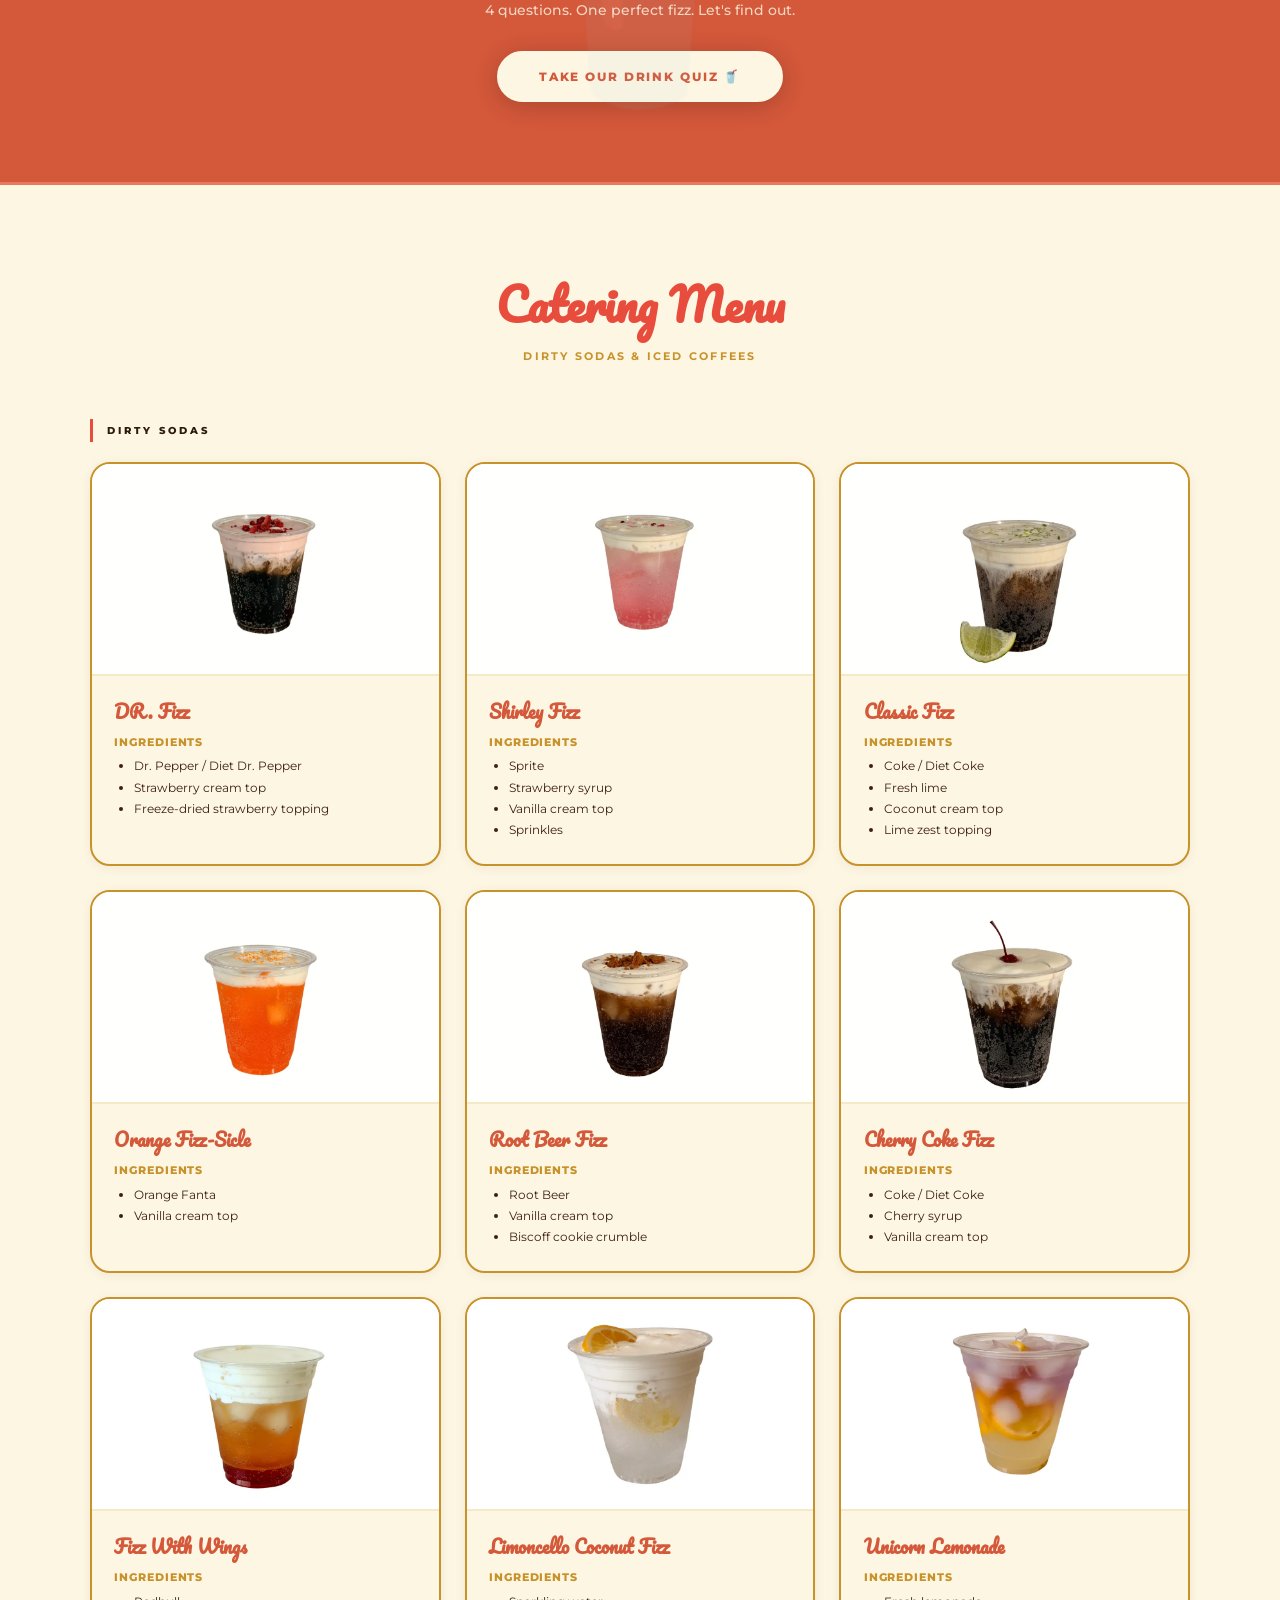
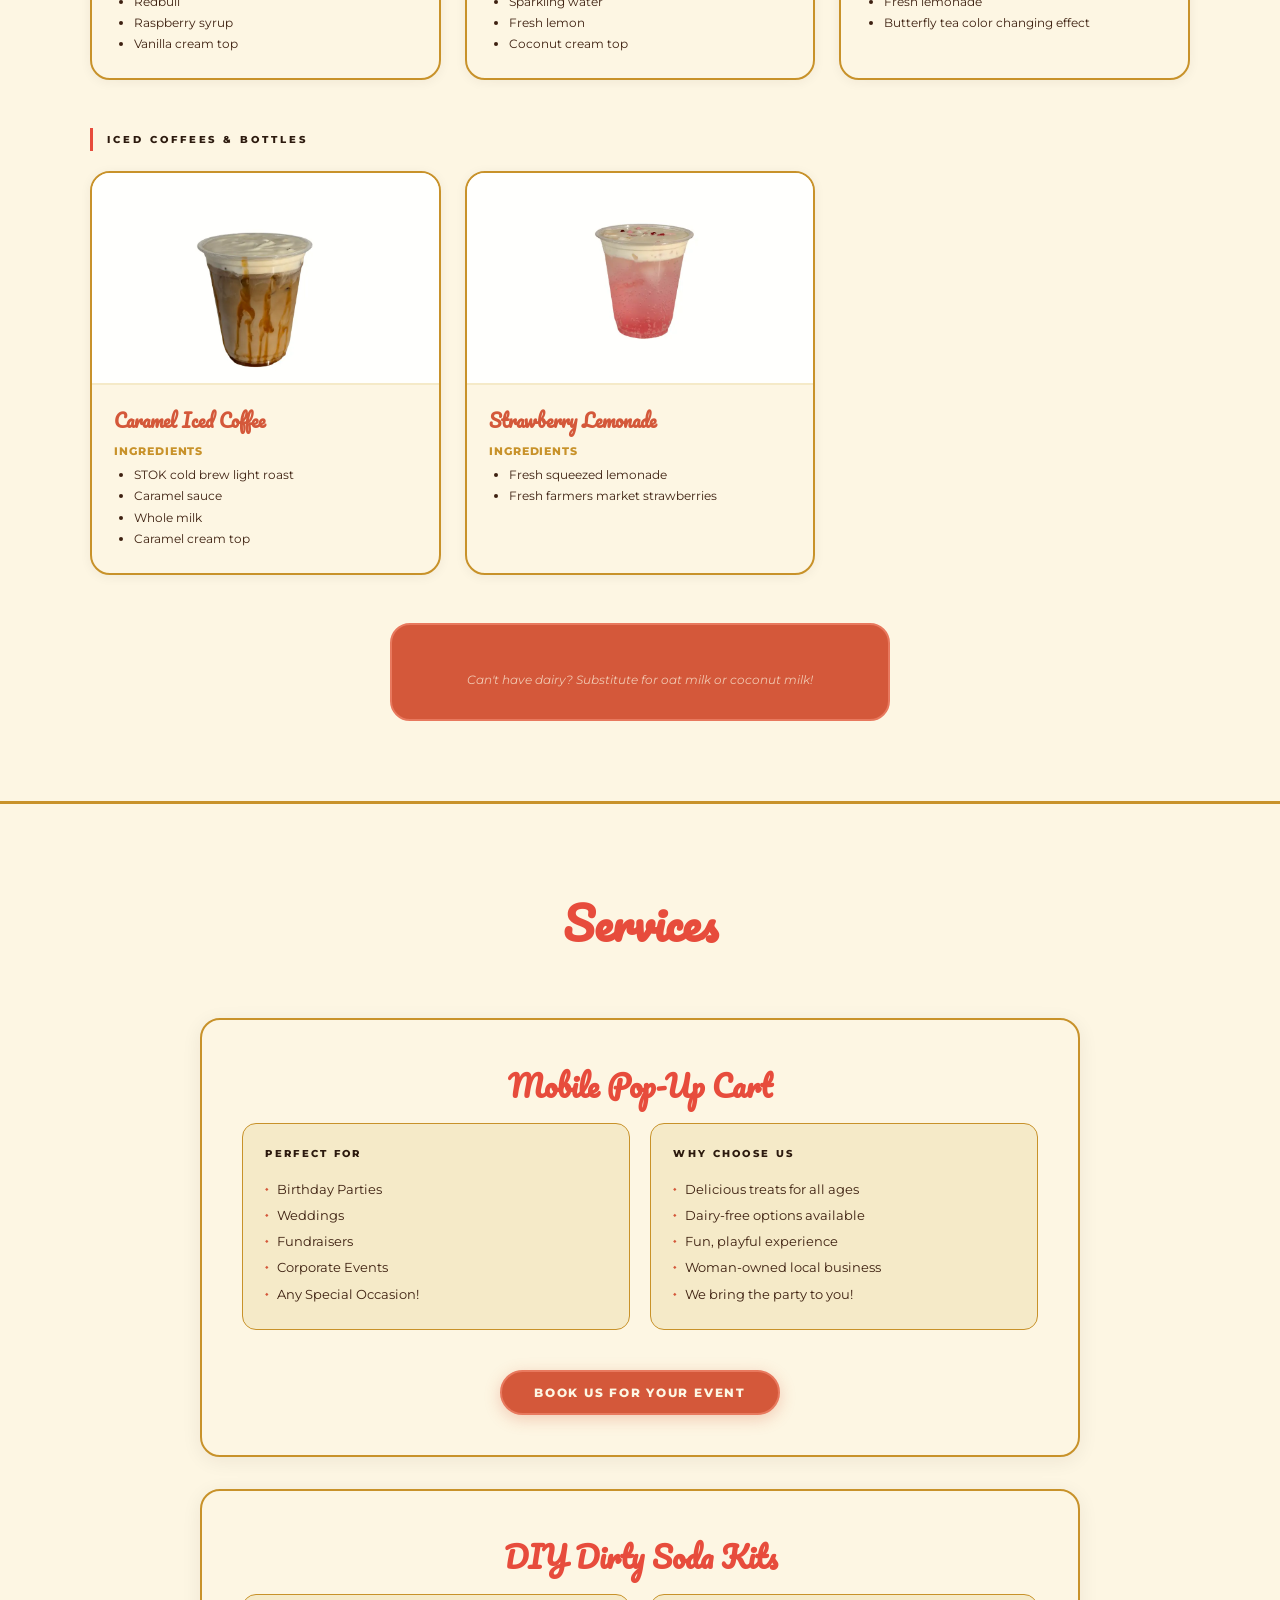
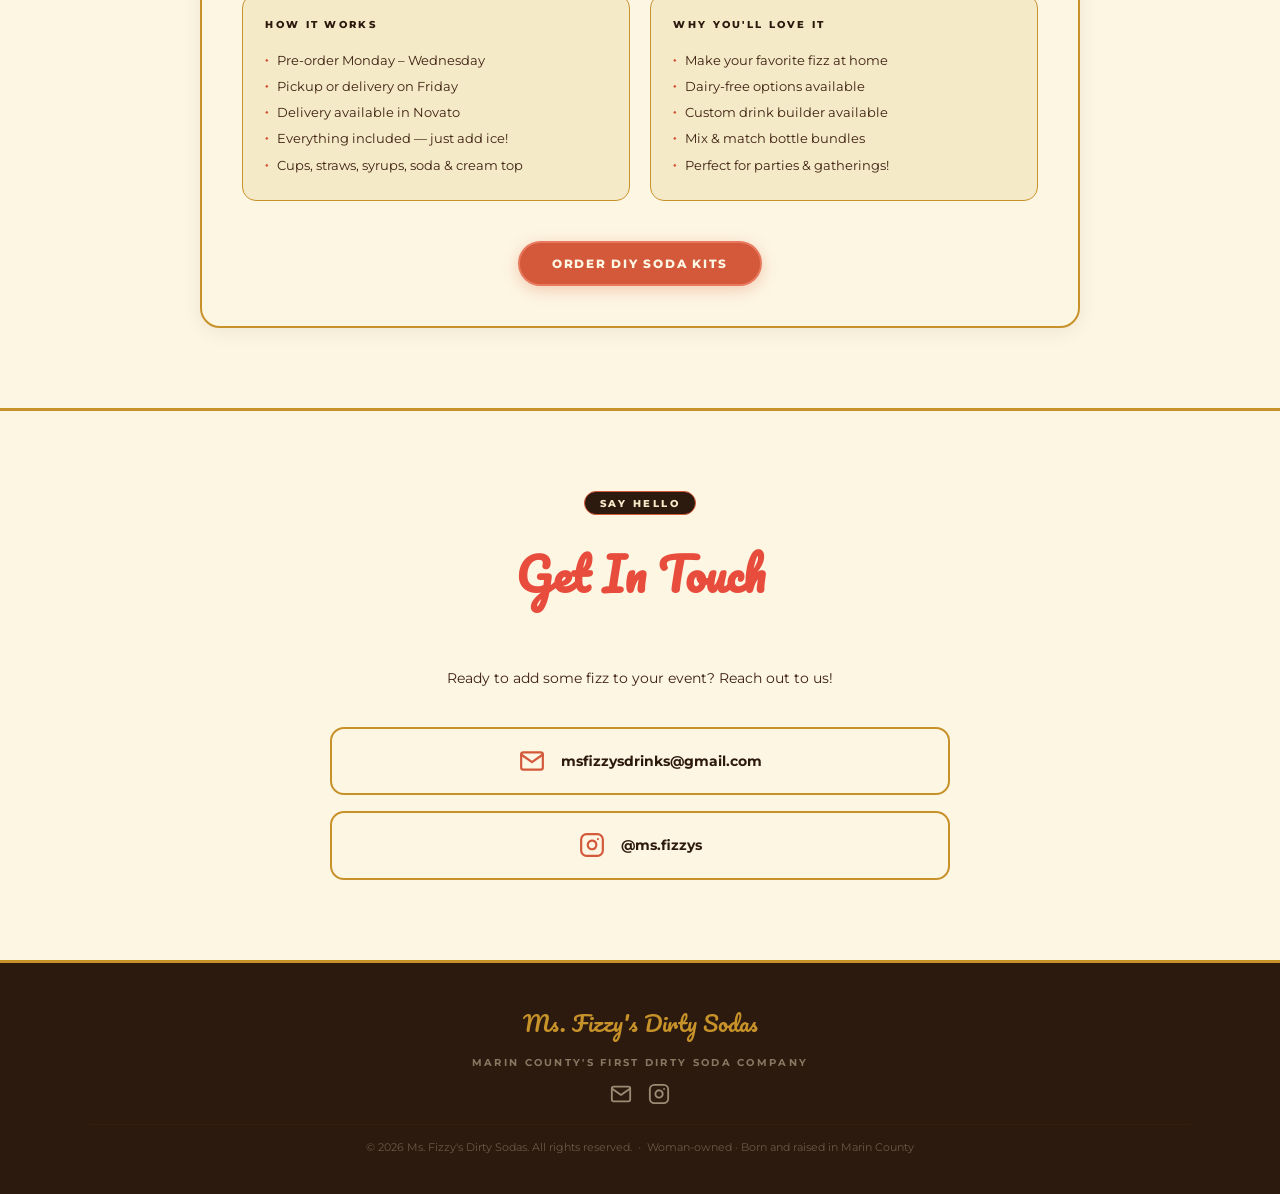
==== commit cb6d8c49: "Update index.html" ====
--- a/index.html
+++ b/index.html
@@ -42,6 +42,32 @@
           href="https://fonts.googleapis.com/css2?family=Pacifico&family=Montserrat:wght@400;600;700;800&display=swap">
     <noscript><link rel="stylesheet" href="https://fonts.googleapis.com/css2?family=Pacifico&family=Montserrat:wght@400;600;700;800&display=swap"></noscript>
     <link rel="stylesheet" href="styles.css">
+    <style>
+      /* Menu bullet point ingredients */
+      .menu-card-body ul {
+        list-style: disc;
+        padding-left: 1.25rem;
+        margin: 0.4rem 0 0;
+        font-size: 0.78rem;
+        color: var(--brown-mid, #6b4c2a);
+        line-height: 1.7;
+      }
+      .menu-card-body .ingredients-label {
+        font-weight: 800;
+        font-size: 0.7rem;
+        letter-spacing: 0.08em;
+        text-transform: uppercase;
+        color: var(--gold, #d4a843);
+        margin-top: 0.5rem;
+        display: block;
+      }
+      /* Two-row mobile menu grid */
+      @media (max-width: 700px) {
+        .menu-grid {
+          grid-template-columns: repeat(2, 1fr) !important;
+        }
+      }
+    </style>
 </head>
 <body>
 
@@ -67,7 +93,7 @@
             <a href="#menu">Menu</a>
             <a href="#services">Services</a>
             <a href="#contact">Contact</a>
-            <a href="shop.html">Shop</a>
+            <a href="shop.html">Order DIY Kits</a>
             <a href="event-request.html" class="nav-cta">Book Us</a>
             <a href="https://www.instagram.com/ms.fizzys?igsh=MzRlODBiNWFlZA==" target="_blank" rel="noopener noreferrer" class="nav-ig" aria-label="Follow Ms. Fizzy's on Instagram">
                 <svg xmlns="http://www.w3.org/2000/svg" width="22" height="22" viewBox="0 0 24 24" fill="none" stroke-width="2" stroke-linecap="round" stroke-linejoin="round">
@@ -88,7 +114,7 @@
         <a href="#menu" onclick="toggleMobileMenu()">Menu</a>
         <a href="#services" onclick="toggleMobileMenu()">Services</a>
         <a href="#contact" onclick="toggleMobileMenu()">Contact</a>
-        <a href="shop.html">Shop</a>
+        <a href="shop.html">Order DIY Kits</a>
         <a href="event-request.html">Book Us</a>
         <a href="https://www.instagram.com/ms.fizzys?igsh=MzRlODBiNWFlZA==" target="_blank" rel="noopener noreferrer">Instagram ↗</a>
     </div>
@@ -114,6 +140,7 @@
         <div class="hero-btns">
             <a href="#menu" class="btn-primary">See Our Menu</a>
             <a href="event-request.html" class="btn-outline">Book an Event</a>
+            <a href="shop.html" style="display:inline-block;background:#000;color:#fff;font-family:'Montserrat',sans-serif;font-size:0.72rem;font-weight:800;letter-spacing:0.15em;text-transform:uppercase;padding:0.85rem 1.75rem;border-radius:999px;border:2px solid #333;text-decoration:none;transition:background 0.2s;" onmouseover="this.style.background='#333'" onmouseout="this.style.background='#000'">Order DIY Kits</a>
         </div>
     </div>
 </section>
@@ -141,7 +168,7 @@
 <!-- MENU -->
 <section id="menu" class="menu">
     <div class="section-header">
-        <h2>Our Menu</h2>
+        <h2>Catering Menu</h2>
         <p>Dirty Sodas &amp; Iced Coffees</p>
     </div>
 
@@ -152,91 +179,143 @@
             <div class="menu-card-img"><img src="dr-fizz.webp" alt="DR. Fizz" width="400" height="300" loading="lazy"></div>
             <div class="menu-card-body">
                 <h3>DR. Fizz</h3>
-                <p>Dr. Pepper with a strawberry cream top and freeze dried strawberry topping.</p>
+                <span class="ingredients-label">Ingredients</span>
+                <ul>
+                    <li>Dr. Pepper / Diet Dr. Pepper</li>
+                    <li>Strawberry cream top</li>
+                    <li>Freeze-dried strawberry topping</li>
+                </ul>
             </div>
         </div>
         <div class="menu-card">
             <div class="menu-card-img"><img src="shirley-fizz.webp" alt="Shirley Fizz" width="400" height="300" loading="lazy"></div>
             <div class="menu-card-body">
                 <h3>Shirley Fizz</h3>
-                <p>Sprite with strawberry syrup and vanilla cream top, with sprinkles on top.</p>
+                <span class="ingredients-label">Ingredients</span>
+                <ul>
+                    <li>Sprite</li>
+                    <li>Strawberry syrup</li>
+                    <li>Vanilla cream top</li>
+                    <li>Sprinkles</li>
+                </ul>
             </div>
         </div>
         <div class="menu-card">
             <div class="menu-card-img"><img src="classic-fizz.webp" alt="Classic Fizz" width="400" height="300" loading="lazy"></div>
             <div class="menu-card-body">
                 <h3>Classic Fizz</h3>
-                <p>Coke or Diet Coke with fresh lime and coconut cream top with lime zest topping.</p>
+                <span class="ingredients-label">Ingredients</span>
+                <ul>
+                    <li>Coke / Diet Coke</li>
+                    <li>Fresh lime</li>
+                    <li>Coconut cream top</li>
+                    <li>Lime zest topping</li>
+                </ul>
             </div>
         </div>
         <div class="menu-card">
             <div class="menu-card-img"><img src="orange-fizzsicle.webp" alt="Orange Fizz-Sicle" width="400" height="300" loading="lazy"></div>
             <div class="menu-card-body">
                 <h3>Orange Fizz-Sicle</h3>
-                <p>Orange Fanta and vanilla cream top.</p>
+                <span class="ingredients-label">Ingredients</span>
+                <ul>
+                    <li>Orange Fanta</li>
+                    <li>Vanilla cream top</li>
+                </ul>
             </div>
         </div>
         <div class="menu-card">
             <div class="menu-card-img"><img src="root-beer-fizz.webp" alt="Root Beer Fizz" width="400" height="300" loading="lazy"></div>
             <div class="menu-card-body">
                 <h3>Root Beer Fizz</h3>
-                <p>Root Beer with vanilla cream top and Biscoff cookie crumble.</p>
+                <span class="ingredients-label">Ingredients</span>
+                <ul>
+                    <li>Root Beer</li>
+                    <li>Vanilla cream top</li>
+                    <li>Biscoff cookie crumble</li>
+                </ul>
             </div>
         </div>
         <div class="menu-card">
             <div class="menu-card-img"><img src="cherry-coke-fizz.webp" alt="Cherry Coke Fizz" width="400" height="300" loading="lazy"></div>
             <div class="menu-card-body">
                 <h3>Cherry Coke Fizz</h3>
-                <p>Coke or Diet Coke with cherry syrup and vanilla cream top.</p>
+                <span class="ingredients-label">Ingredients</span>
+                <ul>
+                    <li>Coke / Diet Coke</li>
+                    <li>Cherry syrup</li>
+                    <li>Vanilla cream top</li>
+                </ul>
             </div>
         </div>
         <div class="menu-card">
             <div class="menu-card-img"><img src="fizz-with-wings.webp" alt="Fizz With Wings" width="400" height="300" loading="lazy"></div>
             <div class="menu-card-body">
                 <h3>Fizz With Wings</h3>
-                <p>Redbull with raspberry syrup and vanilla cream top.</p>
+                <span class="ingredients-label">Ingredients</span>
+                <ul>
+                    <li>Redbull</li>
+                    <li>Raspberry syrup</li>
+                    <li>Vanilla cream top</li>
+                </ul>
             </div>
         </div>
         <div class="menu-card">
             <div class="menu-card-img"><img src="limoncello-coconut-fizz.webp" alt="Limoncello Coconut Fizz" width="400" height="300" loading="lazy"></div>
             <div class="menu-card-body">
                 <h3>Limoncello Coconut Fizz</h3>
-                <p>Sparkling water with fresh lemon and coconut cream top.</p>
+                <span class="ingredients-label">Ingredients</span>
+                <ul>
+                    <li>Sparkling water</li>
+                    <li>Fresh lemon</li>
+                    <li>Coconut cream top</li>
+                </ul>
             </div>
         </div>
         <div class="menu-card">
             <div class="menu-card-img"><img src="unicorn-lemonade.webp" alt="Unicorn Lemonade" width="400" height="300" loading="lazy"></div>
             <div class="menu-card-body">
                 <h3>Unicorn Lemonade</h3>
-                <p>Fresh lemonade with a butterfly tea color changing effect!</p>
-            </div>
-        </div>
-    </div>
-
-    <!-- ICED COFFEES -->
-    <div class="menu-category-label">Iced Coffees</div>
+                <span class="ingredients-label">Ingredients</span>
+                <ul>
+                    <li>Fresh lemonade</li>
+                    <li>Butterfly tea color changing effect</li>
+                </ul>
+            </div>
+        </div>
+    </div>
+
+    <!-- ICED COFFEES & BOTTLES -->
+    <div class="menu-category-label">Iced Coffees &amp; Bottles</div>
     <div class="menu-grid">
         <div class="menu-card">
             <div class="menu-card-img"><img src="caramel-iced-coffee.webp" alt="Caramel Iced Coffee" width="400" height="300" loading="lazy"></div>
             <div class="menu-card-body">
                 <h3>Caramel Iced Coffee</h3>
-                <p>STOK cold brew light roast with caramel sauce, whole milk, and caramel cream top.</p>
-            </div>
-        </div>
-        <div class="menu-card">
-            <div class="menu-card-img"><img src="chocovanilla-iced-coffee.webp" alt="ChocoVanilla Iced Coffee" width="400" height="300" loading="lazy"></div>
-            <div class="menu-card-body">
-                <h3>ChocoVanilla Iced Coffee</h3>
-                <p>STOK cold brew with chocolate sauce, Straus chocolate milk, whole milk, and vanilla cream top.</p>
-            </div>
-        </div>
-    </div>
-
-    <!-- PRICING -->
+                <span class="ingredients-label">Ingredients</span>
+                <ul>
+                    <li>STOK cold brew light roast</li>
+                    <li>Caramel sauce</li>
+                    <li>Whole milk</li>
+                    <li>Caramel cream top</li>
+                </ul>
+            </div>
+        </div>
+        <div class="menu-card">
+            <div class="menu-card-img"><img src="shirley-fizz.webp" alt="Strawberry Lemonade" width="400" height="300" loading="lazy"></div>
+            <div class="menu-card-body">
+                <h3>Strawberry Lemonade</h3>
+                <span class="ingredients-label">Ingredients</span>
+                <ul>
+                    <li>Fresh squeezed lemonade</li>
+                    <li>Fresh farmers market strawberries</li>
+                </ul>
+            </div>
+        </div>
+    </div>
+
+    <!-- DAIRY FREE NOTE -->
     <div class="pricing">
-        <h3>Sizes &amp; Pricing</h3>
-        <div class="pricing-row"><span>The Fizz Mini (12 oz)</span><span>$5</span></div>
-        <div class="pricing-row"><span>The Fizz (24 oz)</span><span>$7</span></div>
         <p class="pricing-note">Can't have dairy? Substitute for oat milk or coconut milk!</p>
     </div>
 </section>
@@ -273,6 +352,33 @@
             </div>
             <a href="event-request.html" class="btn-primary">Book Us For Your Event</a>
         </div>
+
+        <div class="services-card" style="margin-top:2rem;">
+            <h3>DIY Dirty Soda Kits</h3>
+            <div class="services-grid">
+                <div class="services-box">
+                    <h4>How It Works</h4>
+                    <ul>
+                        <li>Pre-order Monday – Wednesday</li>
+                        <li>Pickup or delivery on Friday</li>
+                        <li>Delivery available in Novato</li>
+                        <li>Everything included — just add ice!</li>
+                        <li>Cups, straws, syrups, soda &amp; cream top</li>
+                    </ul>
+                </div>
+                <div class="services-box">
+                    <h4>Why You'll Love It</h4>
+                    <ul>
+                        <li>Make your favorite fizz at home</li>
+                        <li>Dairy-free options available</li>
+                        <li>Custom drink builder available</li>
+                        <li>Mix &amp; match bottle bundles</li>
+                        <li>Perfect for parties &amp; gatherings!</li>
+                    </ul>
+                </div>
+            </div>
+            <a href="shop.html" class="btn-primary">Order DIY Soda Kits</a>
+        </div>
     </div>
 </section>
 
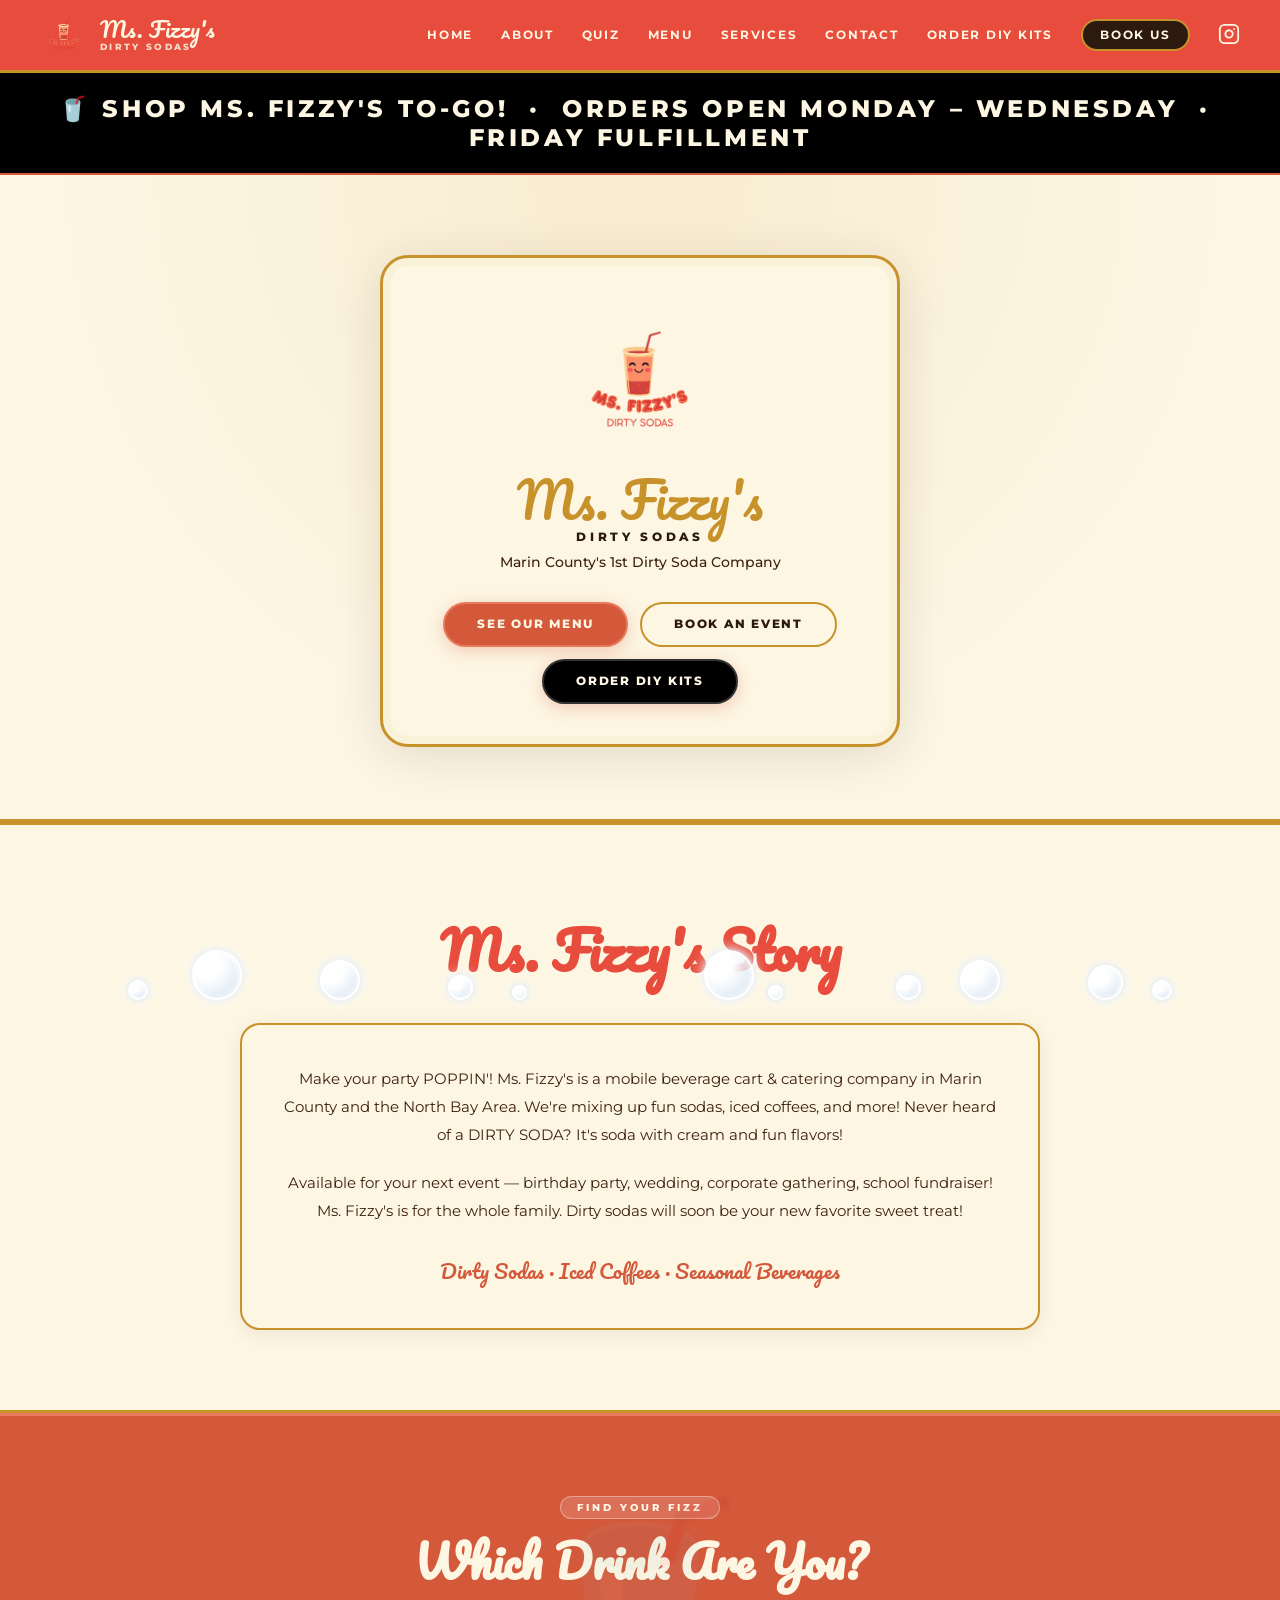
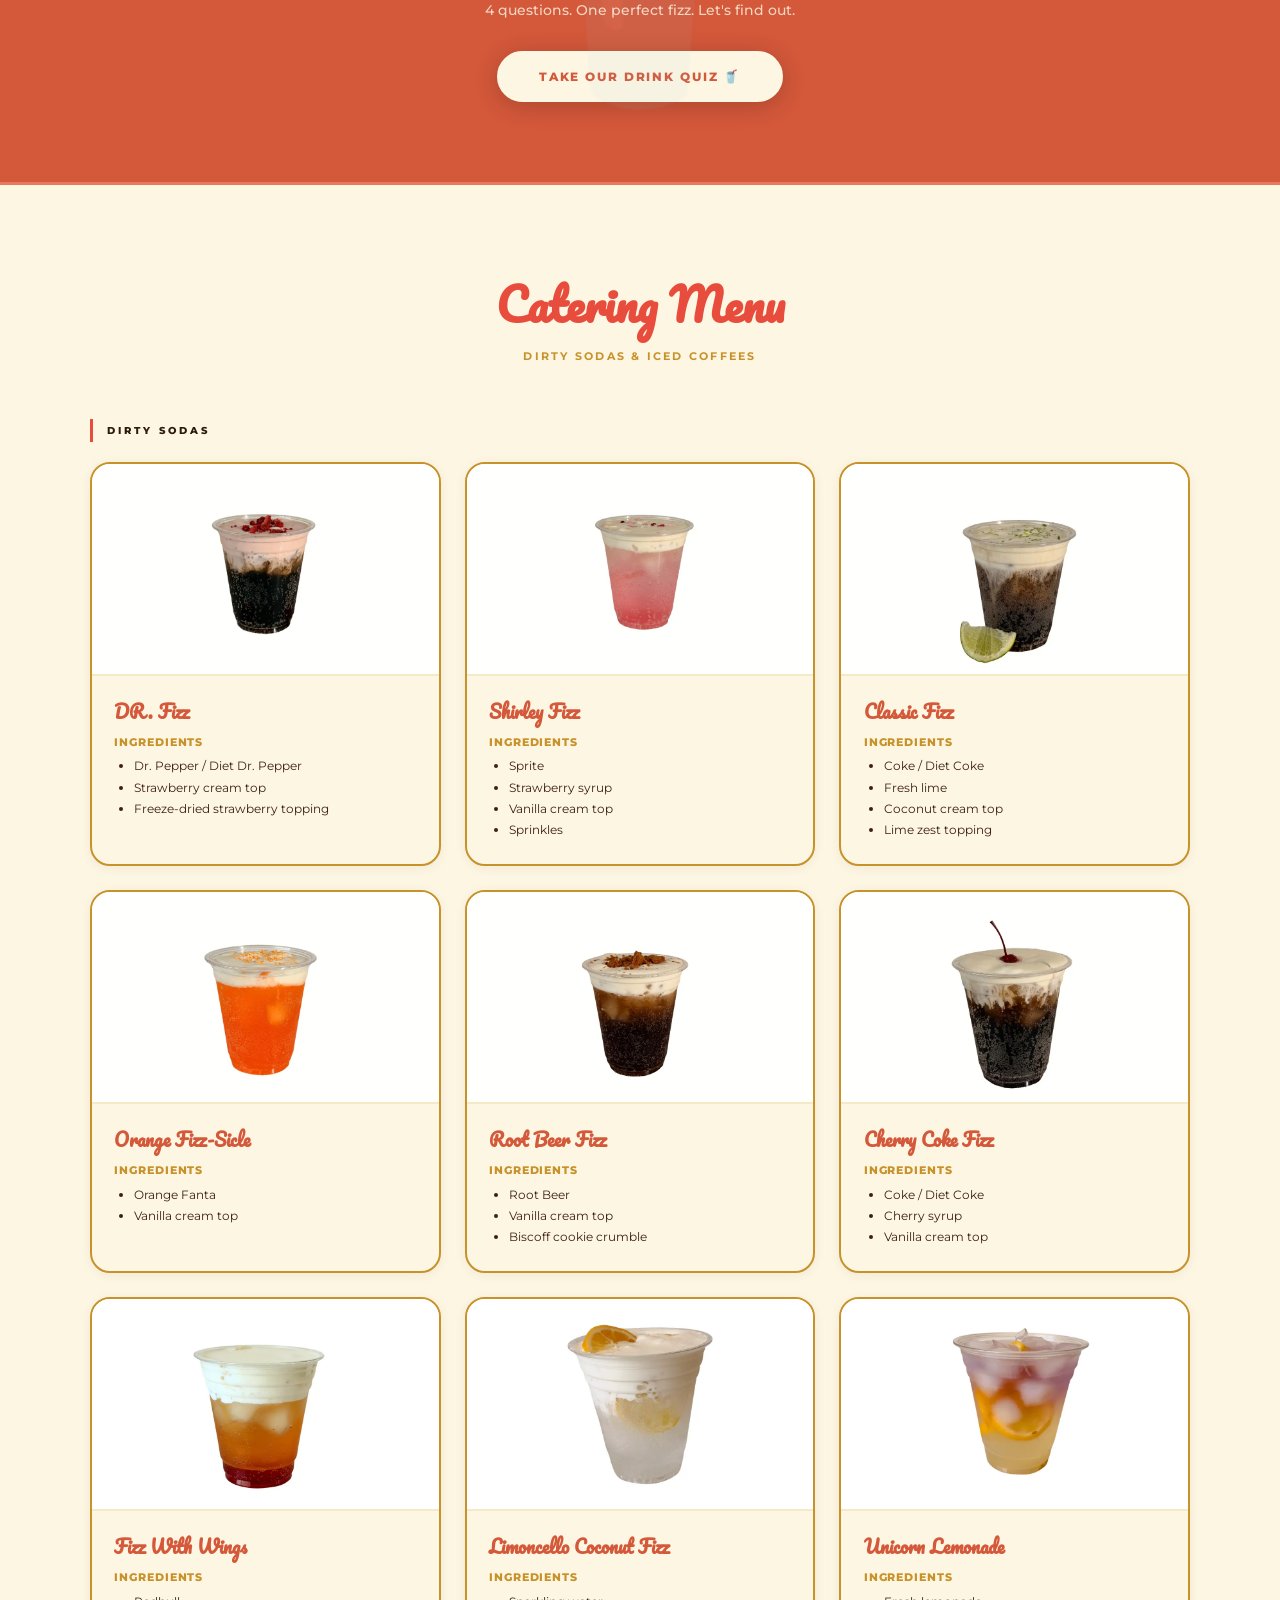
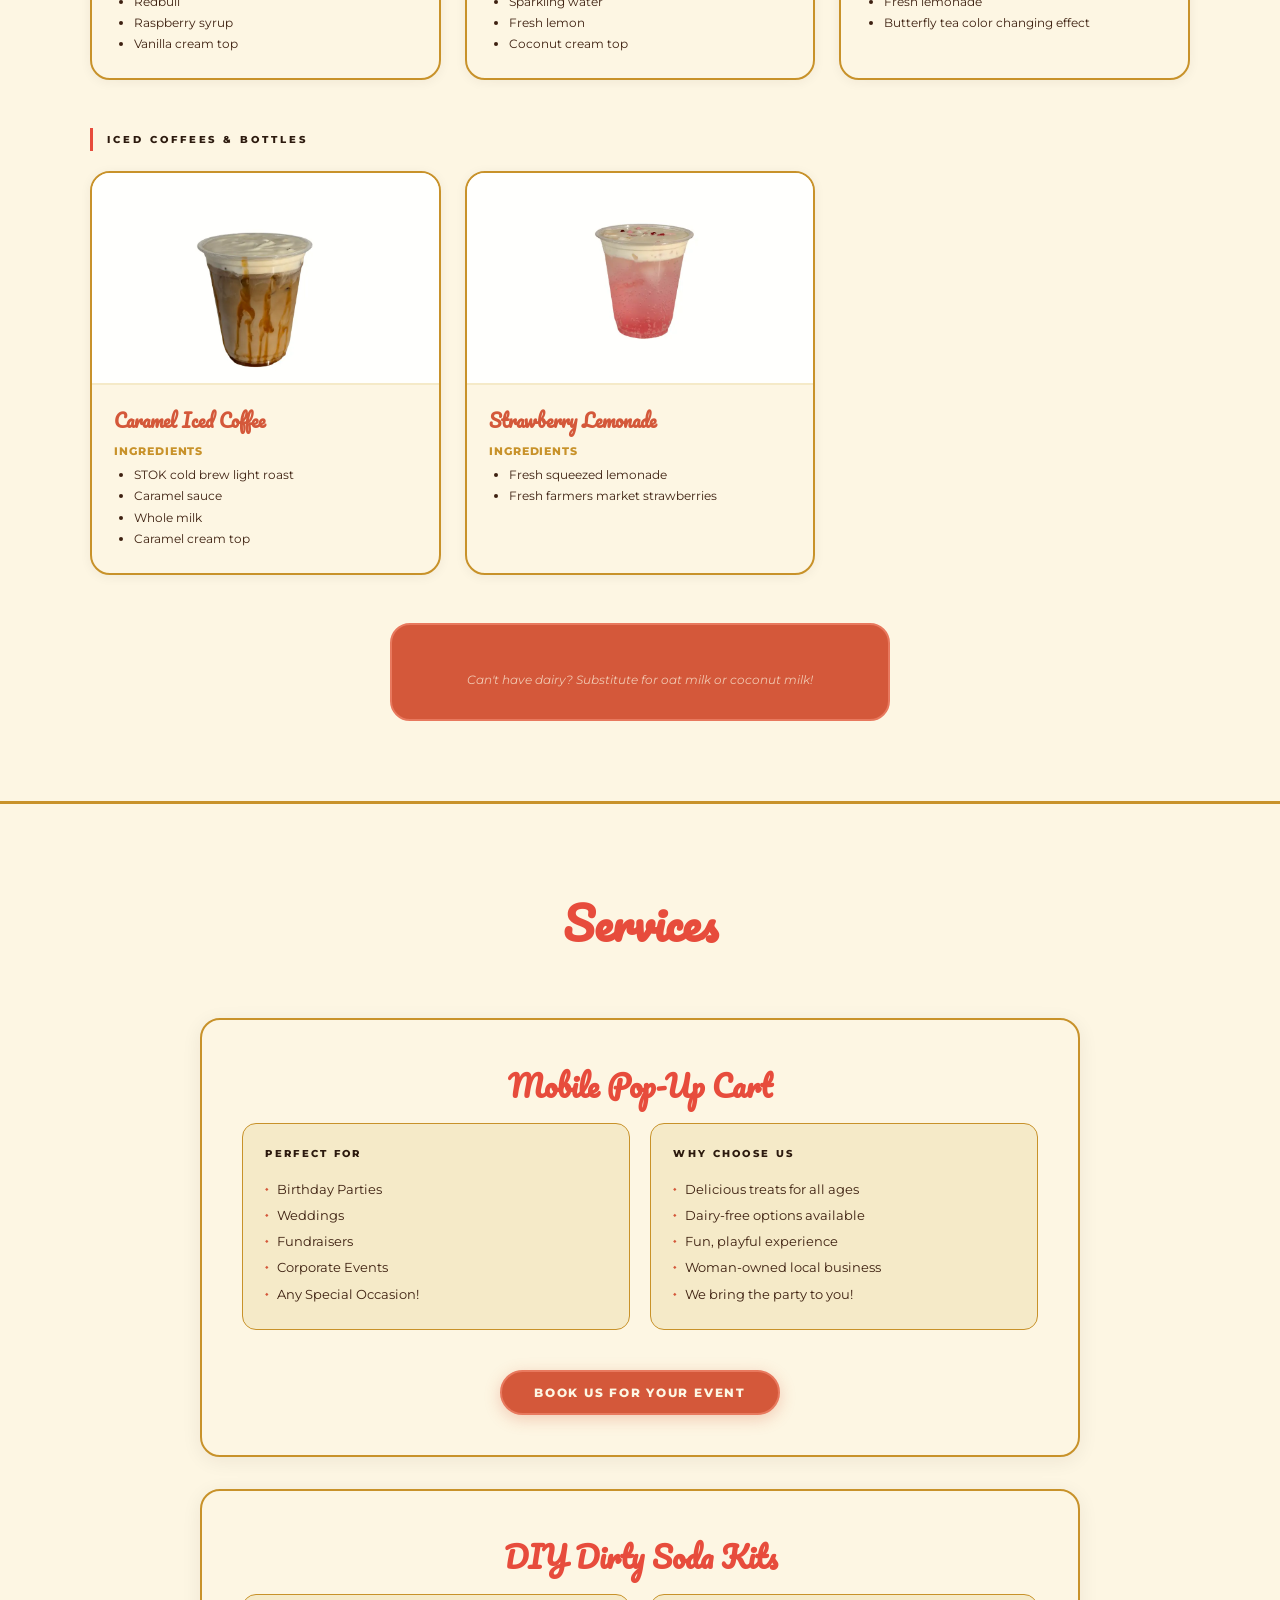
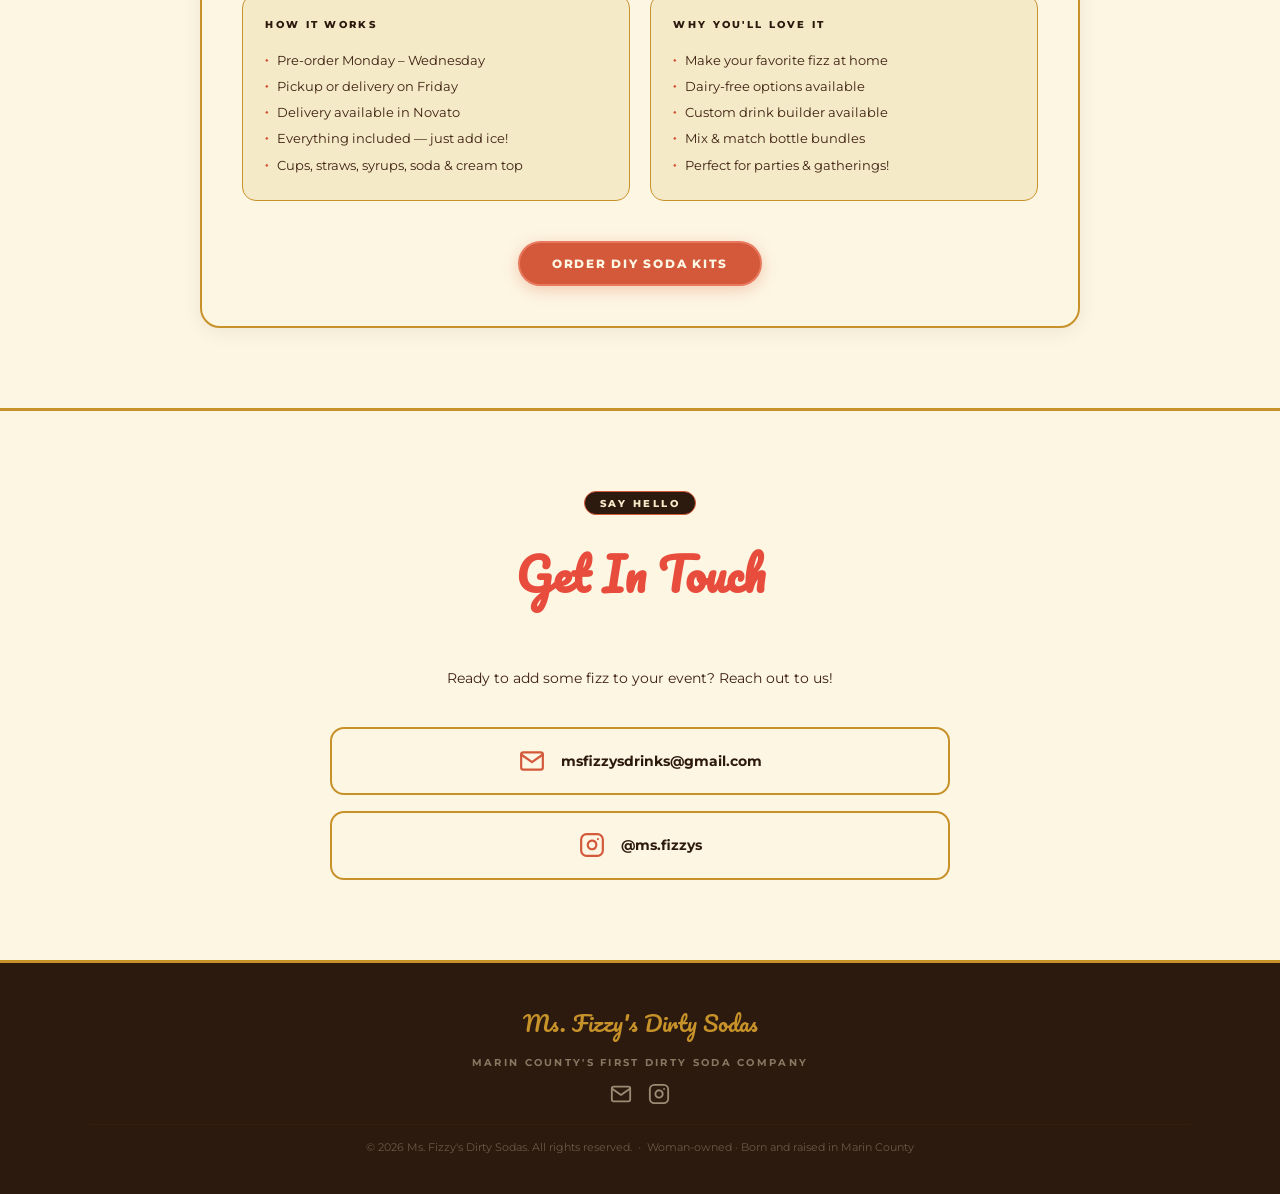
==== commit ba30fc55: "Update index.html" ====
--- a/index.html
+++ b/index.html
@@ -140,7 +140,7 @@
         <div class="hero-btns">
             <a href="#menu" class="btn-primary">See Our Menu</a>
             <a href="event-request.html" class="btn-outline">Book an Event</a>
-            <a href="shop.html" style="display:inline-block;background:#000;color:#fff;font-family:'Montserrat',sans-serif;font-size:0.72rem;font-weight:800;letter-spacing:0.15em;text-transform:uppercase;padding:0.85rem 1.75rem;border-radius:999px;border:2px solid #333;text-decoration:none;transition:background 0.2s;" onmouseover="this.style.background='#333'" onmouseout="this.style.background='#000'">Order DIY Kits</a>
+            <a href="shop.html" class="btn-primary" style="background:#000;border-color:#333;">Order DIY Kits</a>
         </div>
     </div>
 </section>
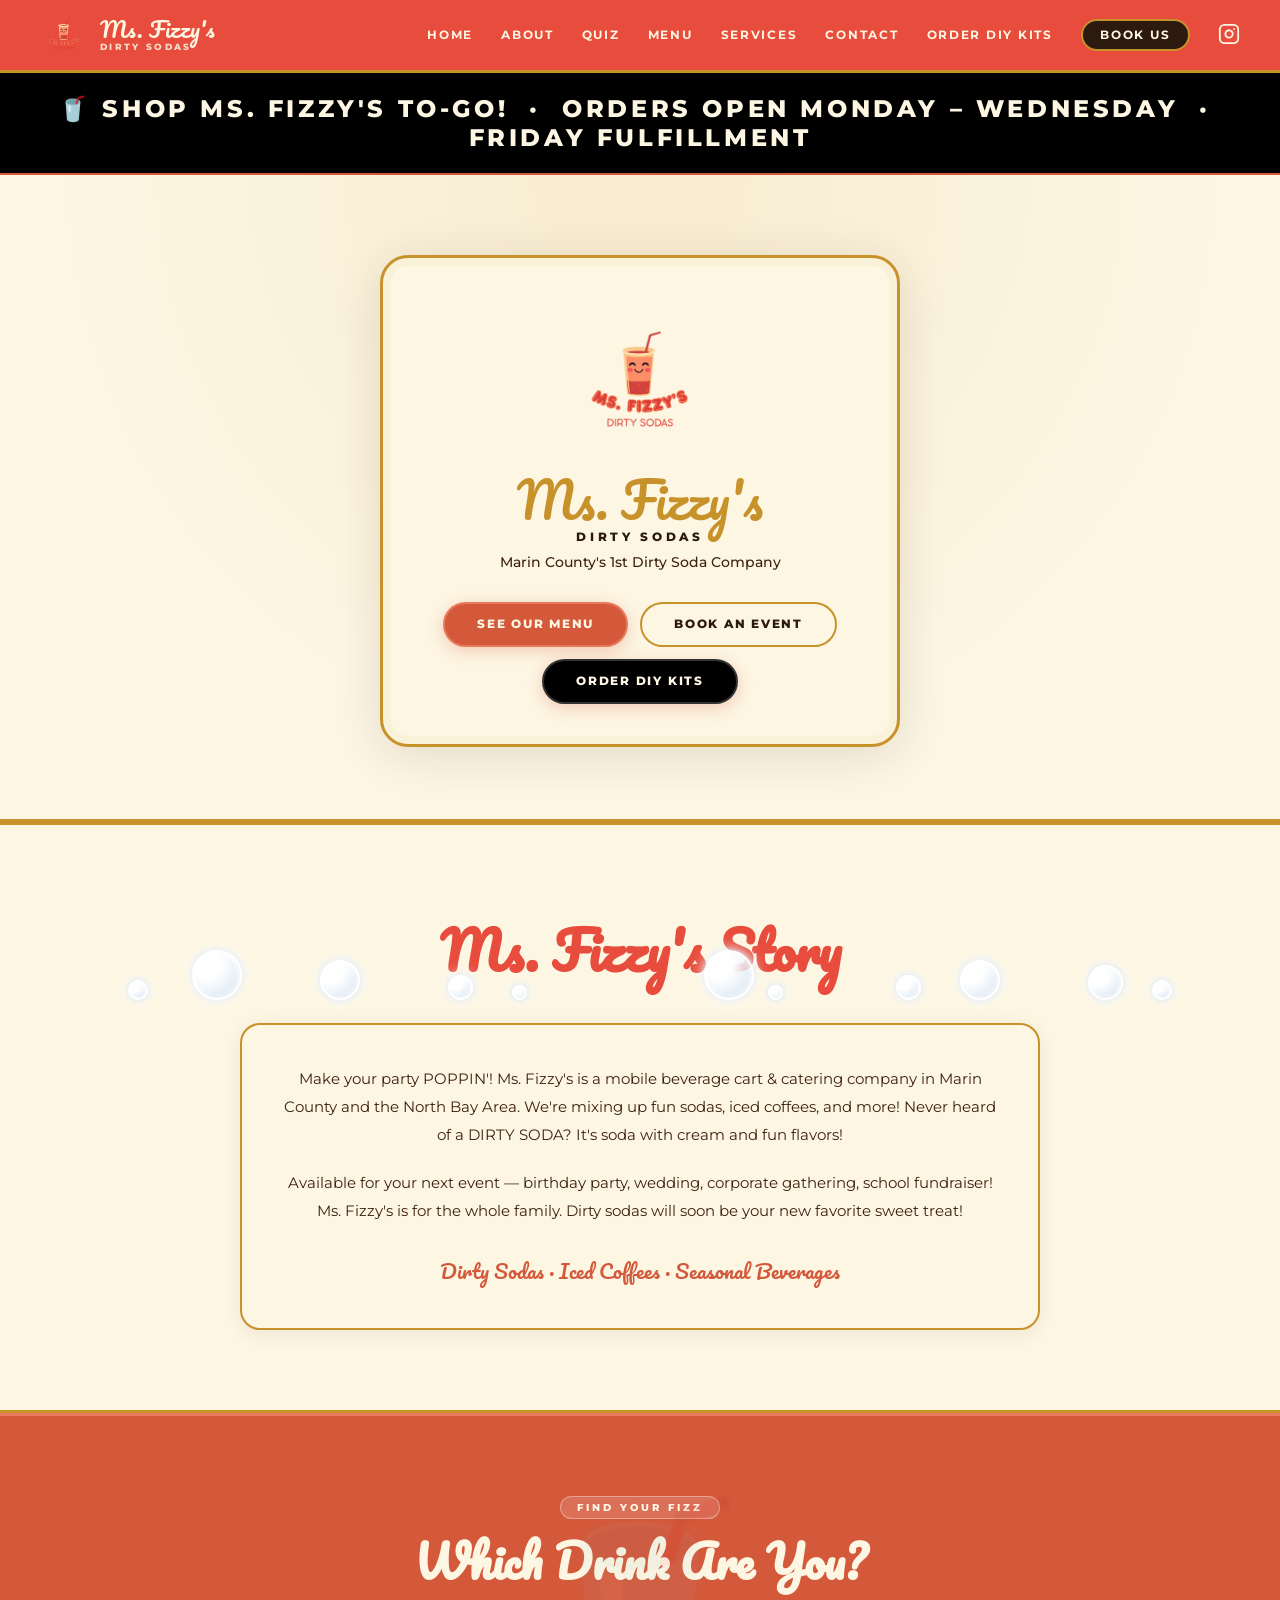
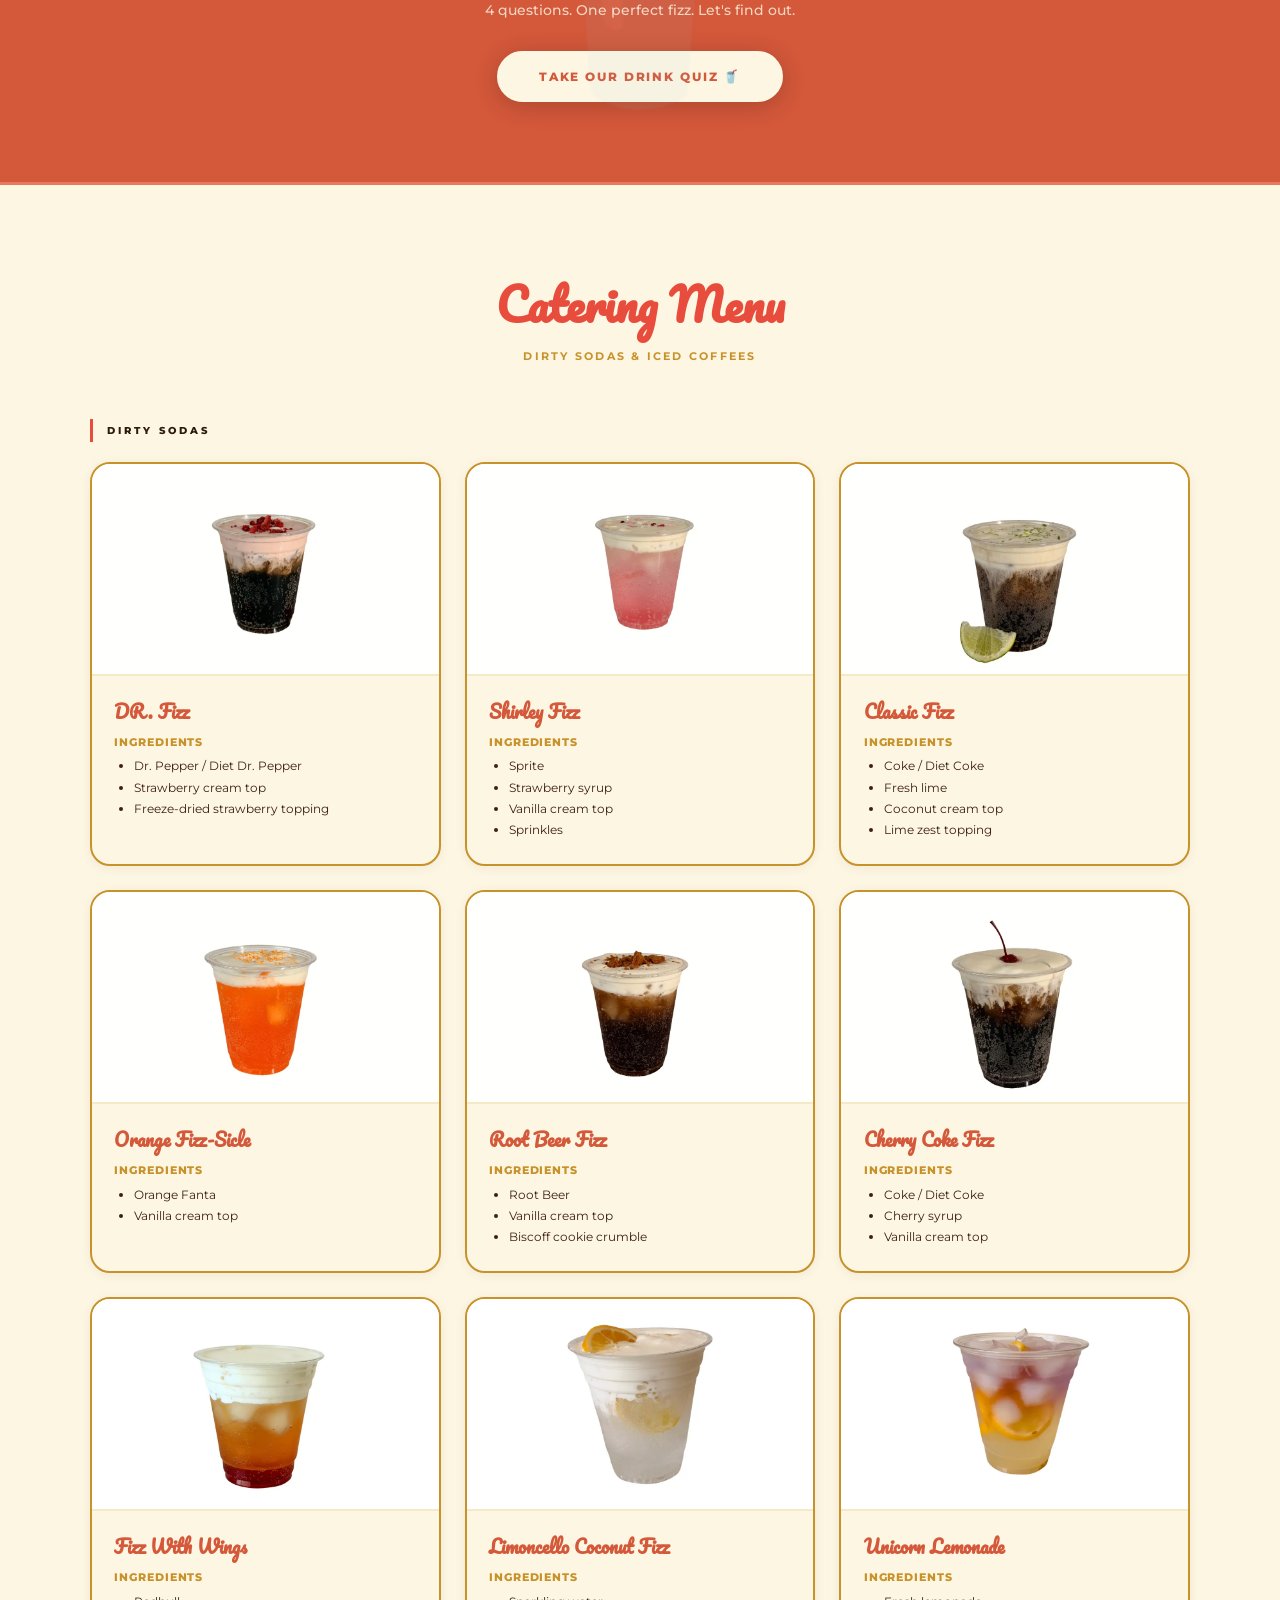
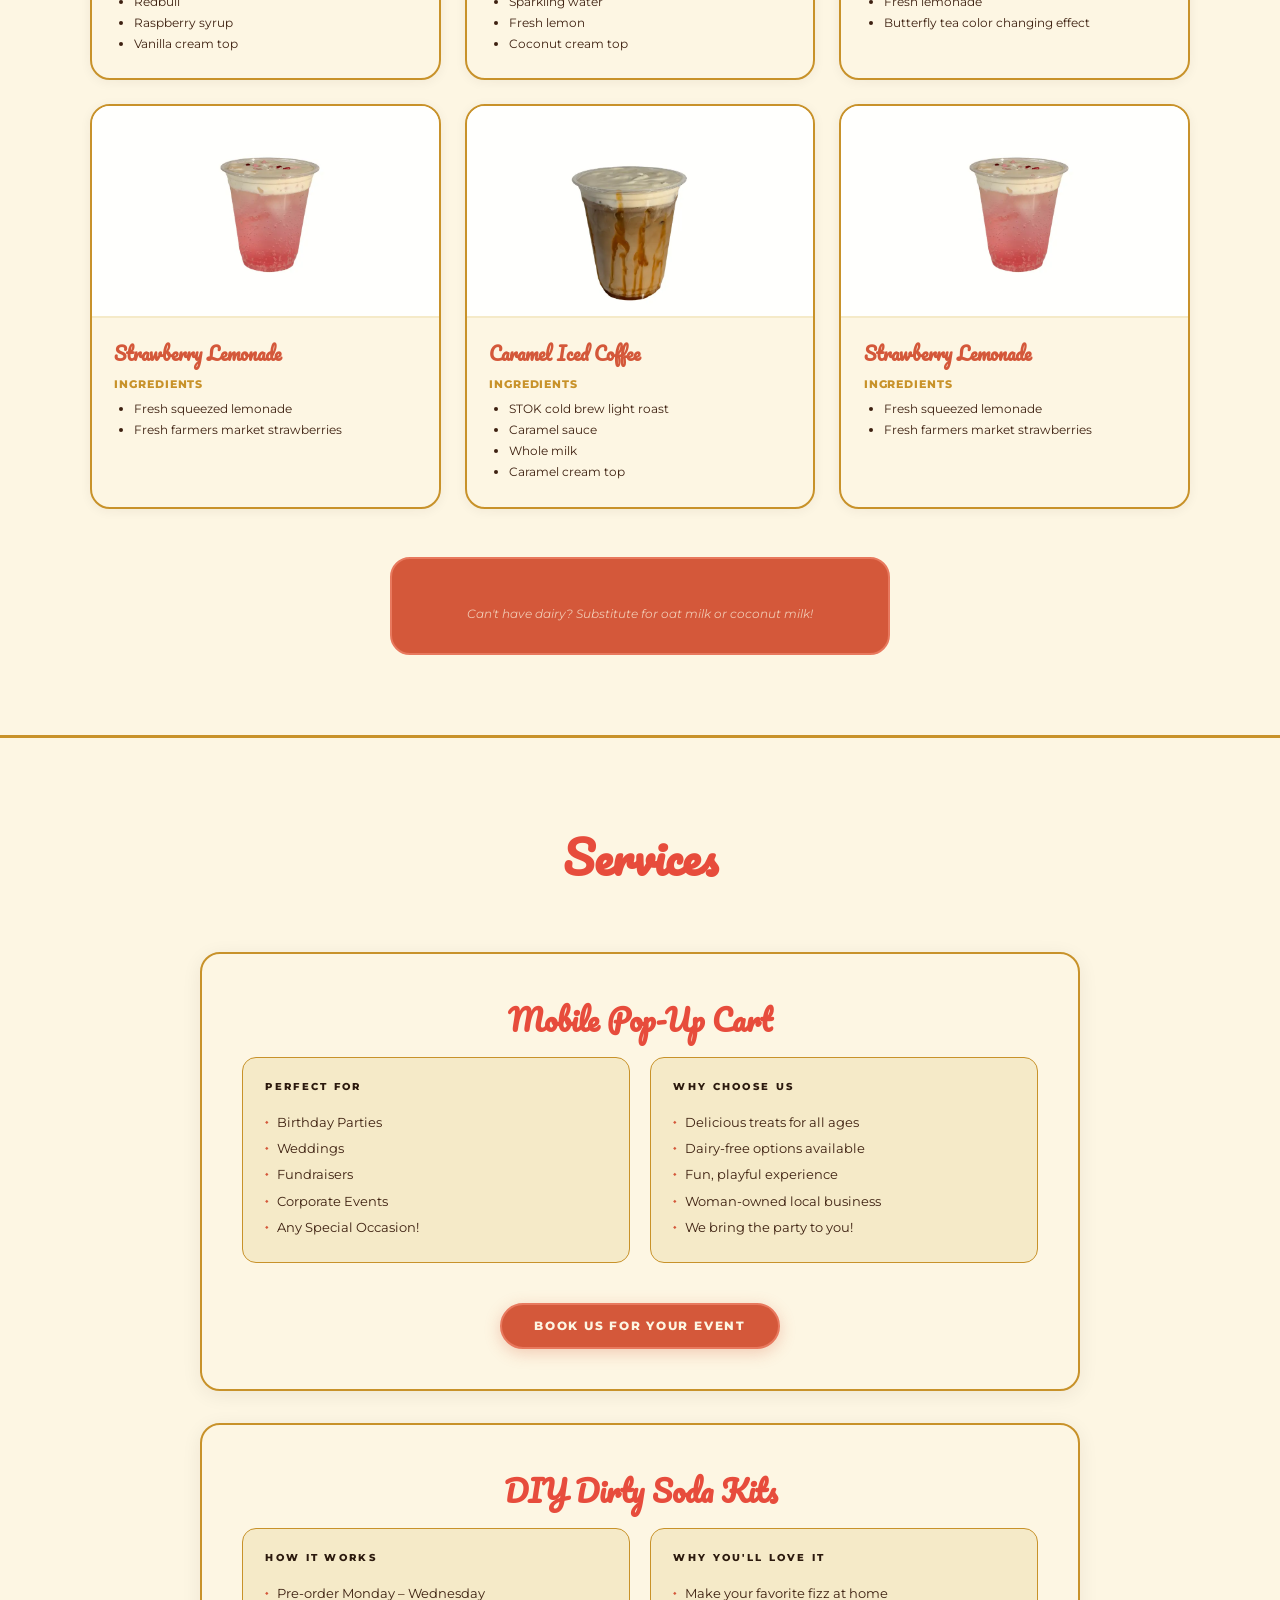
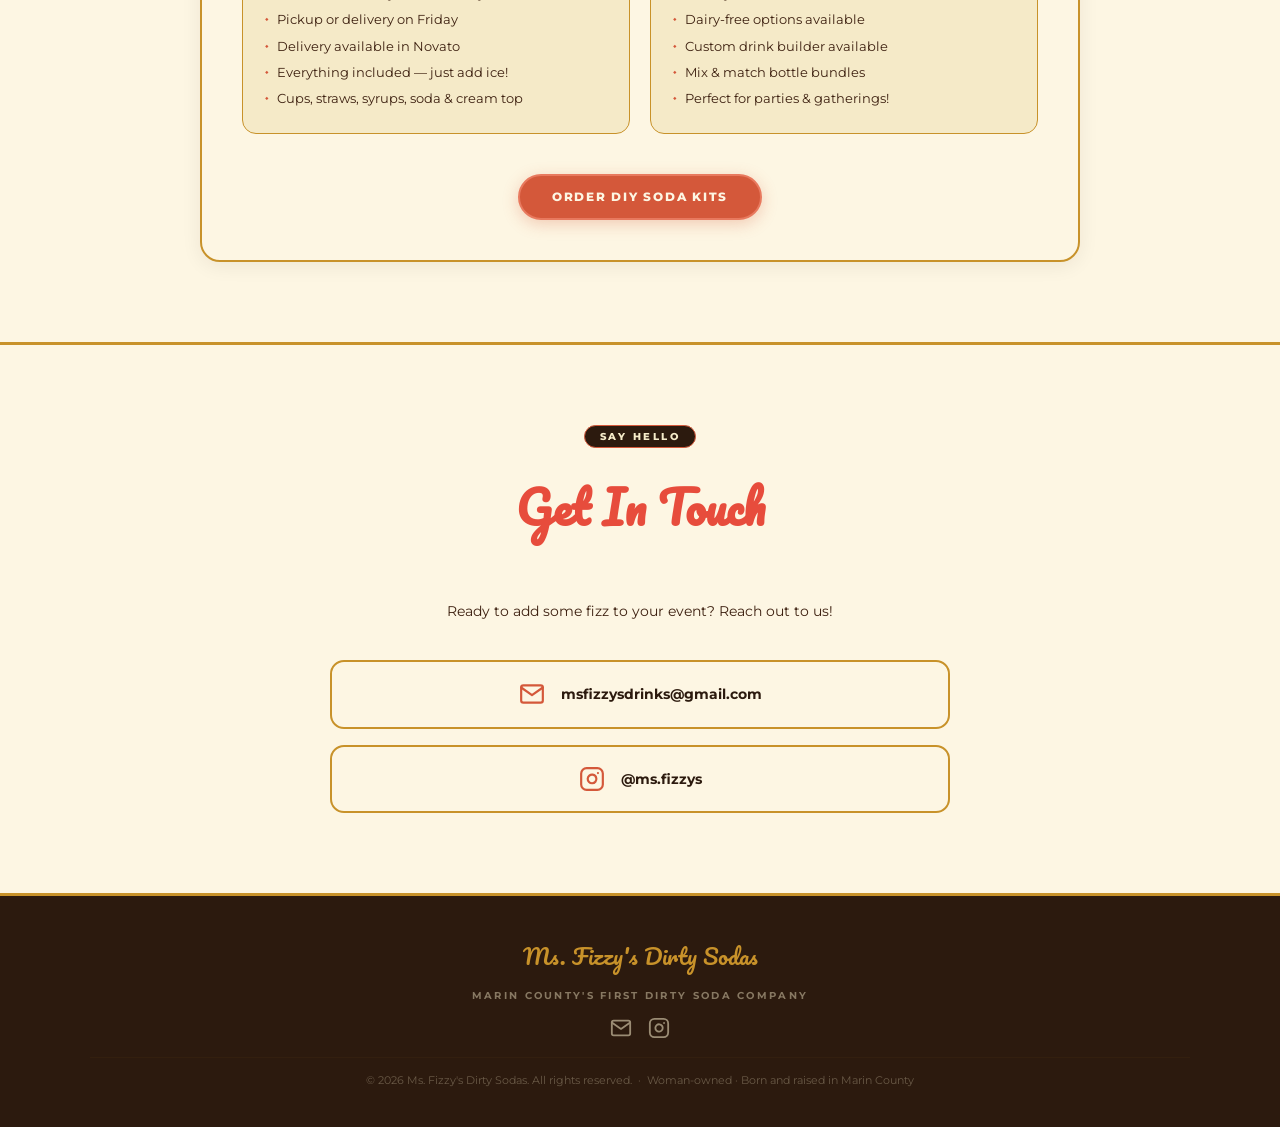
==== commit e38fa888: "Update index.html" ====
--- a/index.html
+++ b/index.html
@@ -283,11 +283,17 @@
                 </ul>
             </div>
         </div>
-    </div>
-
-    <!-- ICED COFFEES & BOTTLES -->
-    <div class="menu-category-label">Iced Coffees &amp; Bottles</div>
-    <div class="menu-grid">
+       <div class="menu-card">
+            <div class="menu-card-img"><img src="shirley-fizz.webp" alt="Strawberry Lemonade" width="400" height="300" loading="lazy"></div>
+            <div class="menu-card-body">
+                <h3>Strawberry Lemonade</h3>
+                <span class="ingredients-label">Ingredients</span>
+                <ul>
+                    <li>Fresh squeezed lemonade</li>
+                    <li>Fresh farmers market strawberries</li>
+                </ul>
+            </div>
+        </div>
         <div class="menu-card">
             <div class="menu-card-img"><img src="caramel-iced-coffee.webp" alt="Caramel Iced Coffee" width="400" height="300" loading="lazy"></div>
             <div class="menu-card-body">
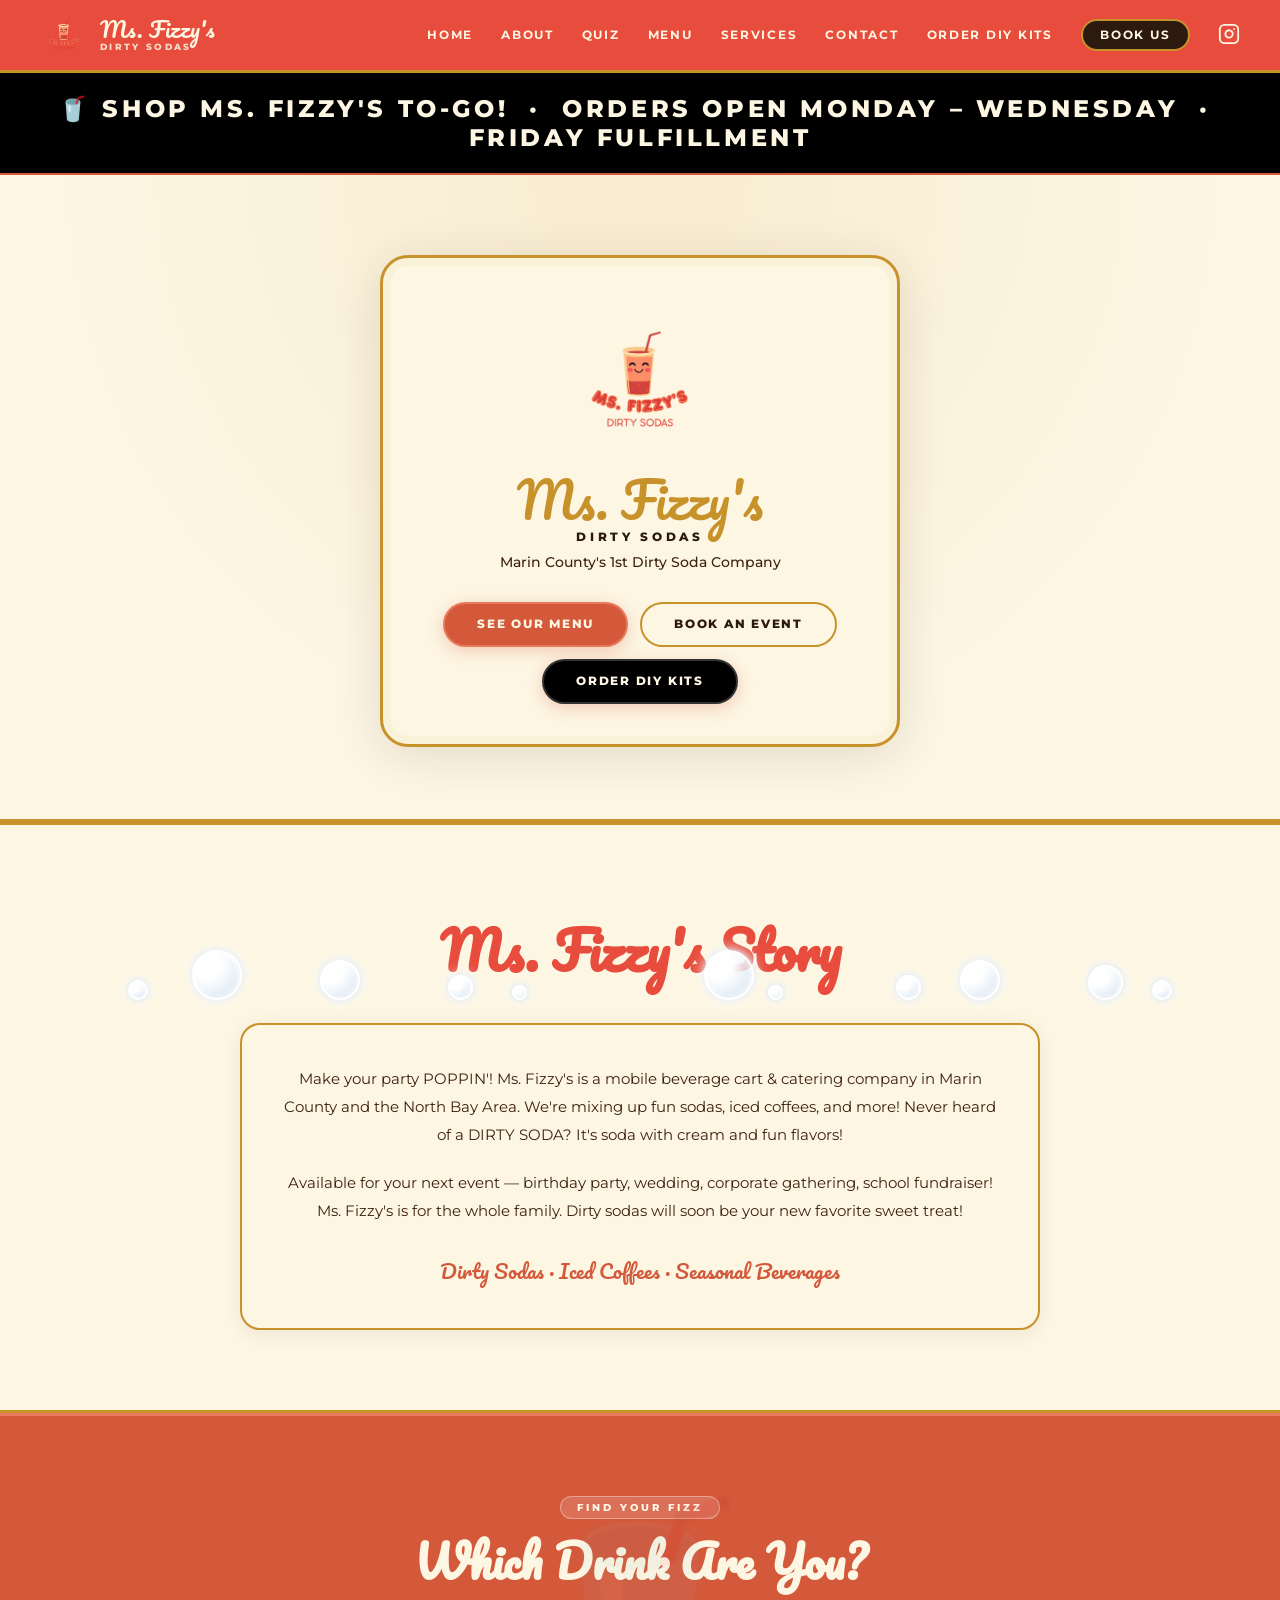
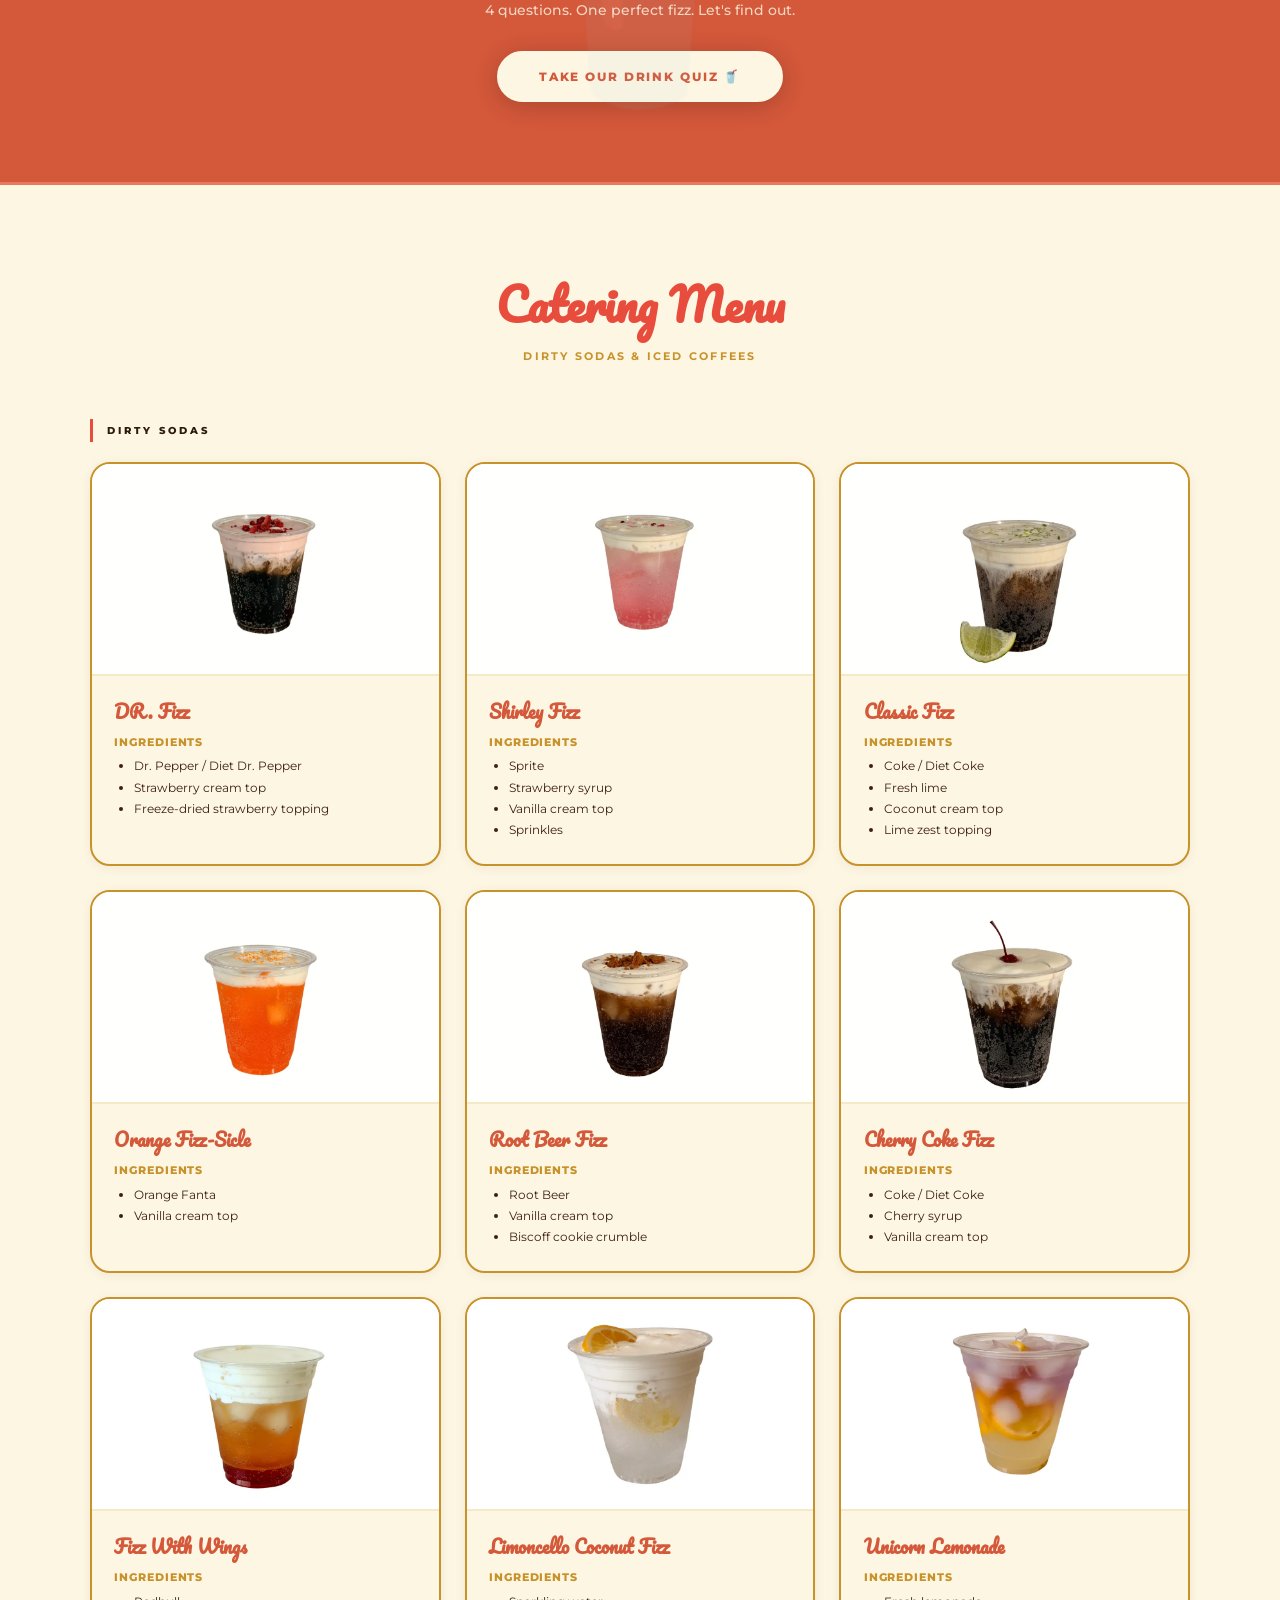
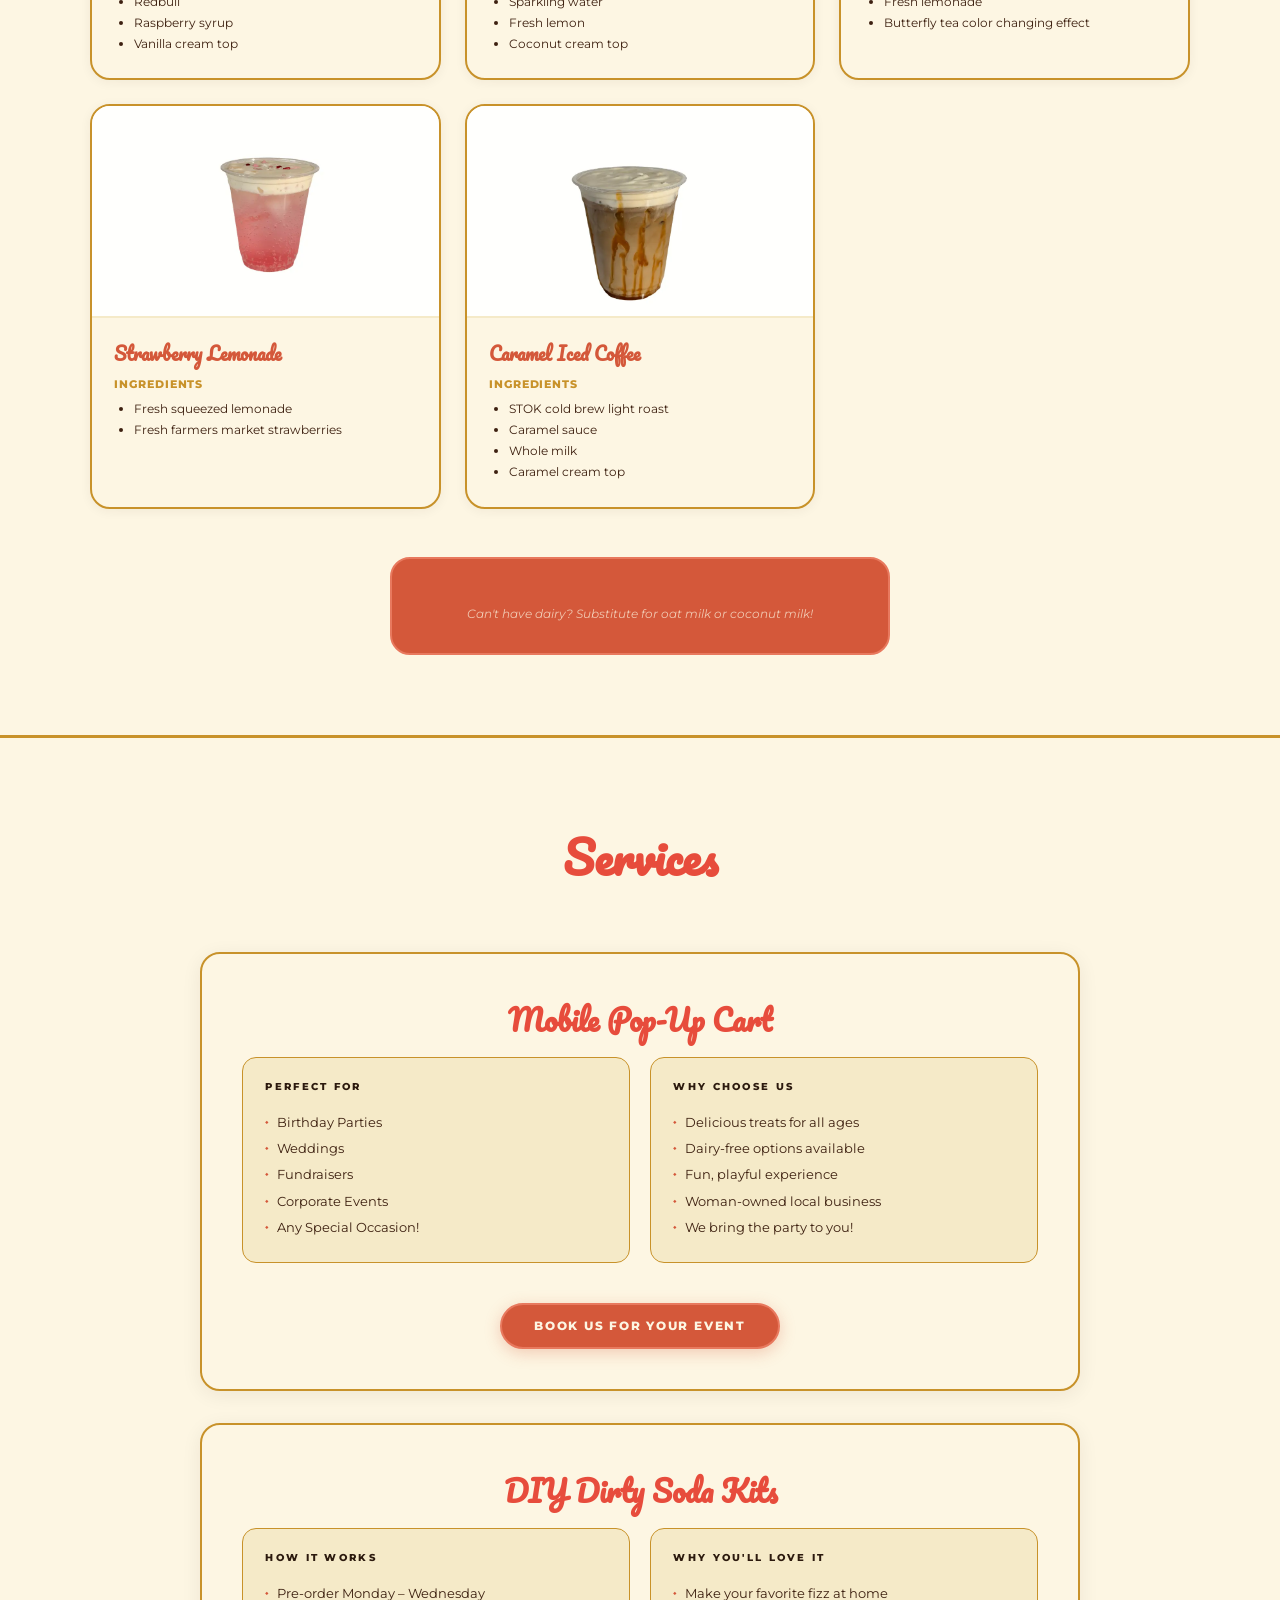
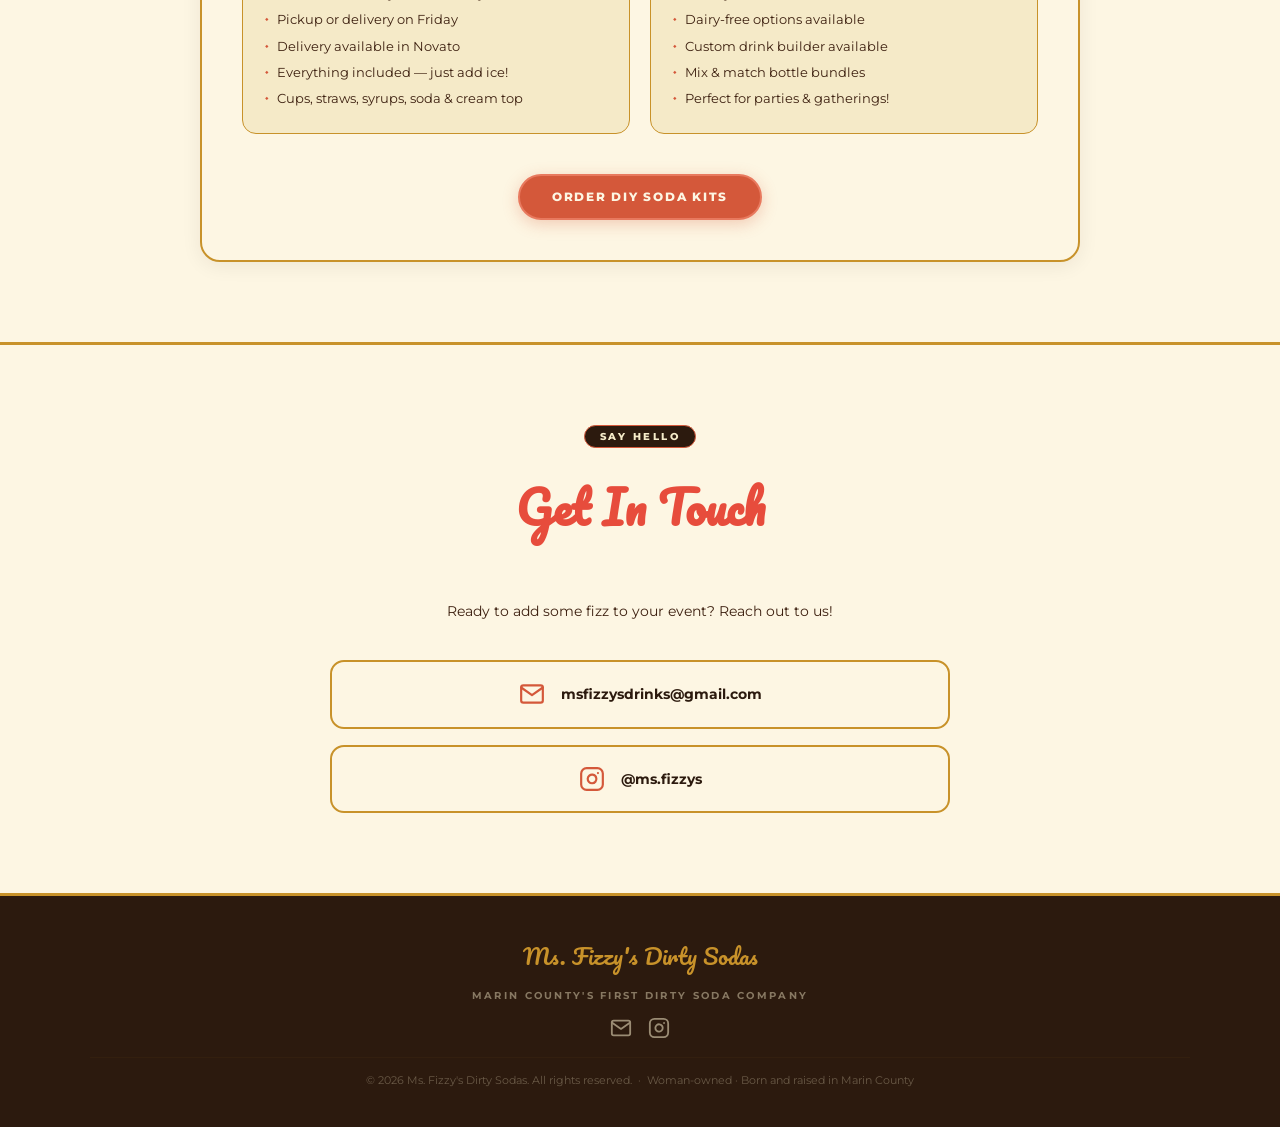
==== commit e595b330: "Update index.html" ====
--- a/index.html
+++ b/index.html
@@ -307,17 +307,6 @@
                 </ul>
             </div>
         </div>
-        <div class="menu-card">
-            <div class="menu-card-img"><img src="shirley-fizz.webp" alt="Strawberry Lemonade" width="400" height="300" loading="lazy"></div>
-            <div class="menu-card-body">
-                <h3>Strawberry Lemonade</h3>
-                <span class="ingredients-label">Ingredients</span>
-                <ul>
-                    <li>Fresh squeezed lemonade</li>
-                    <li>Fresh farmers market strawberries</li>
-                </ul>
-            </div>
-        </div>
     </div>
 
     <!-- DAIRY FREE NOTE -->
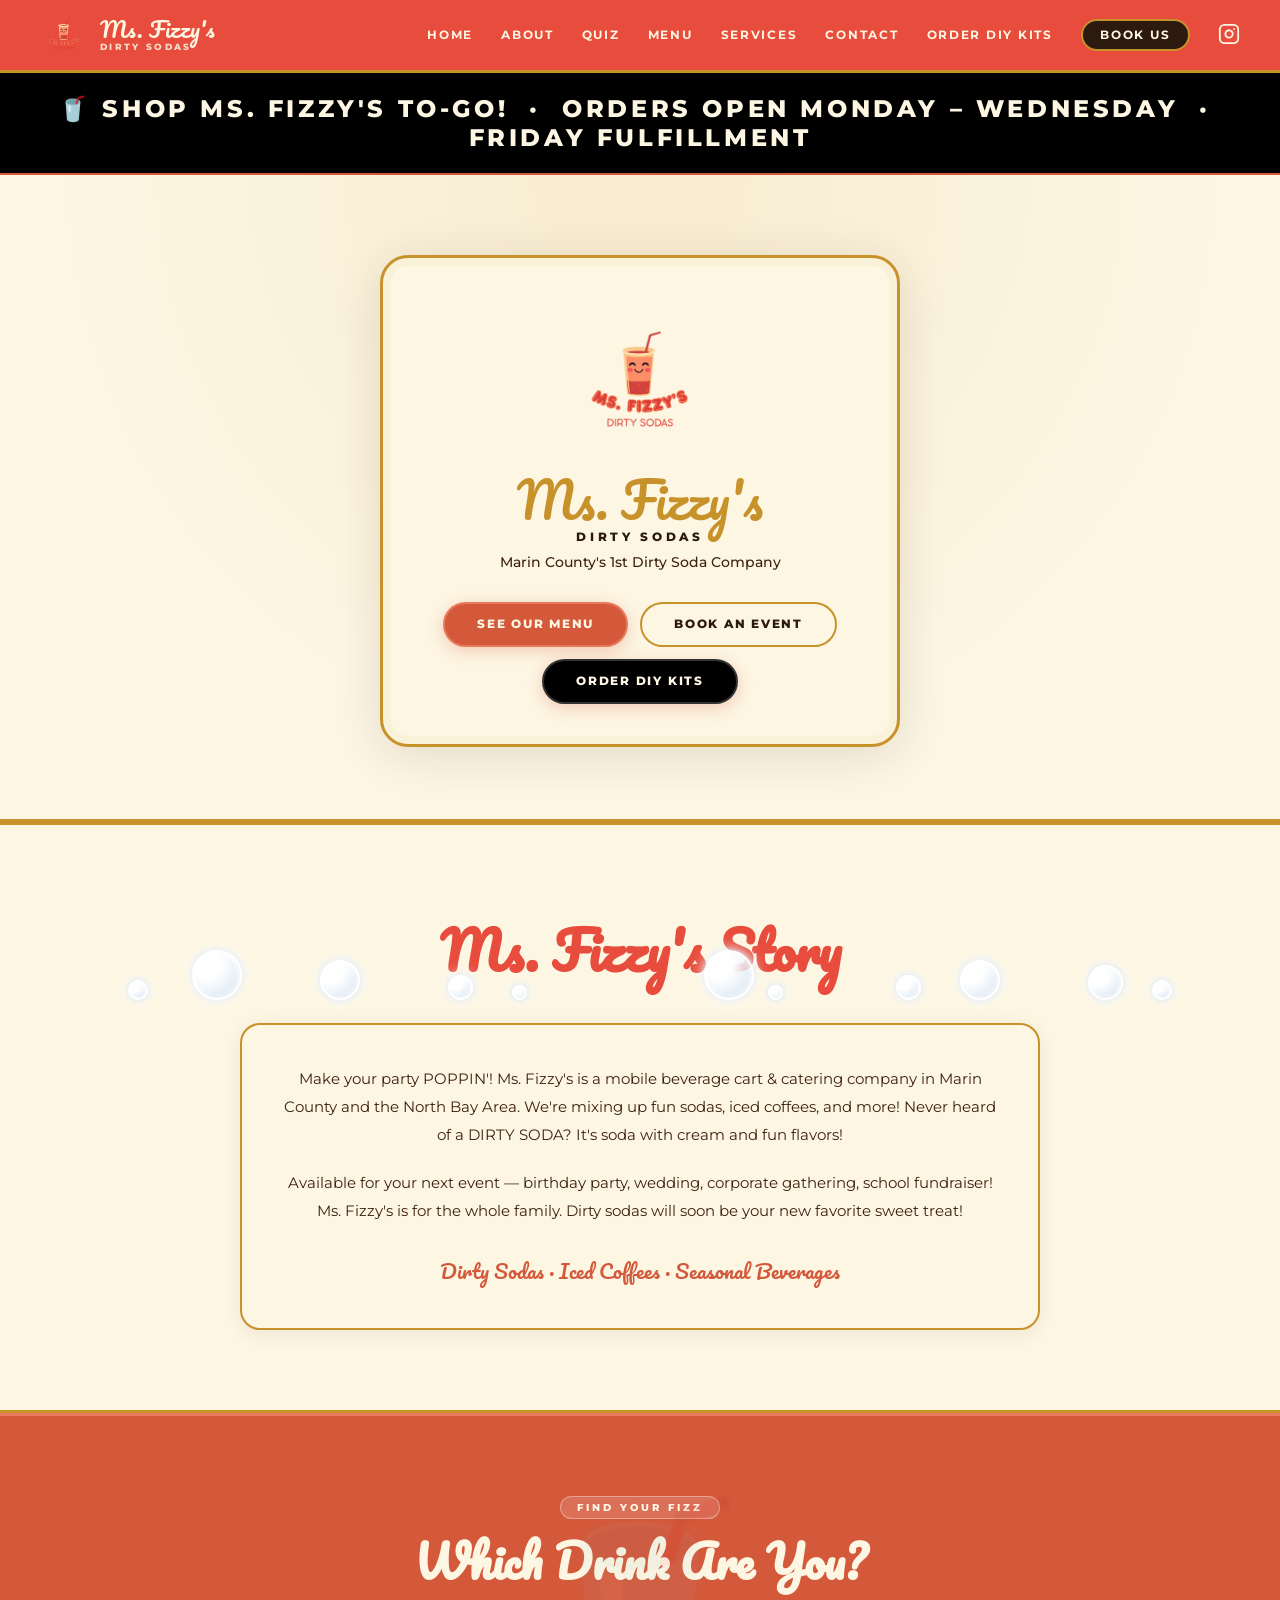
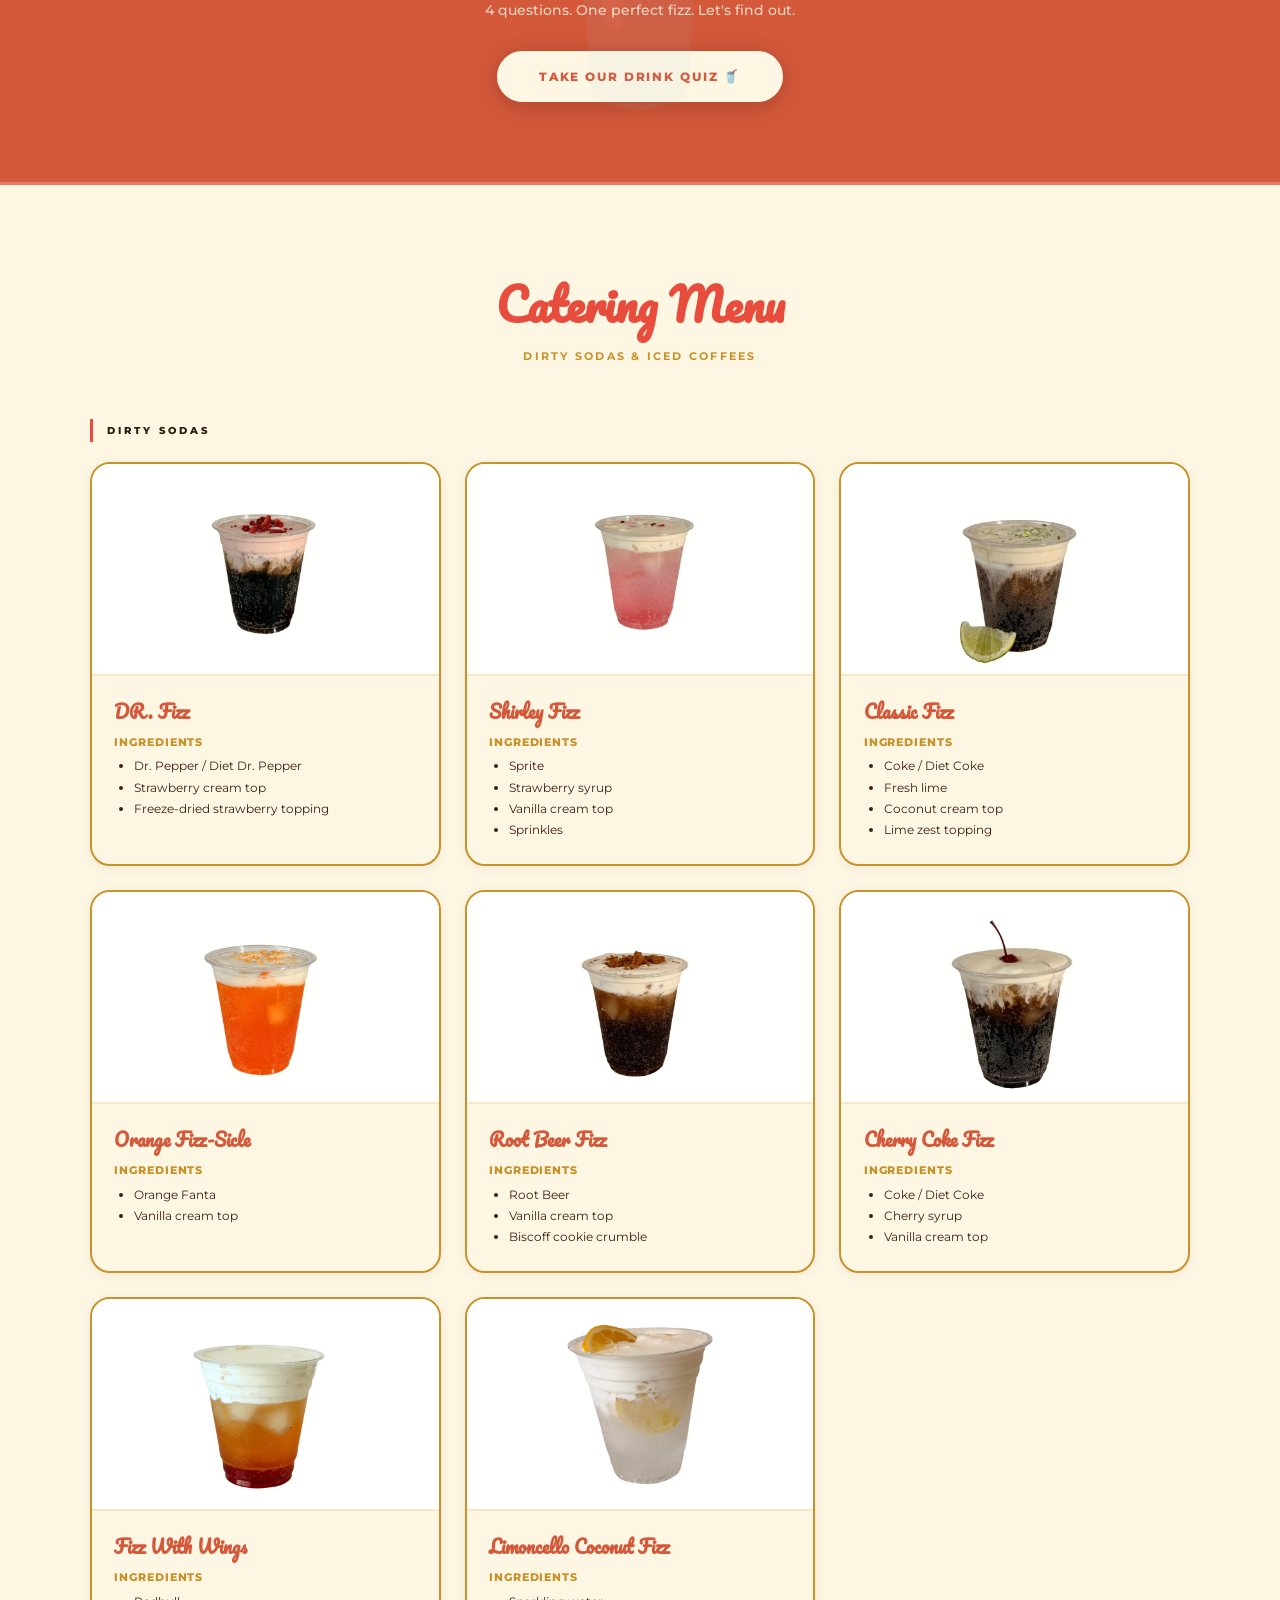
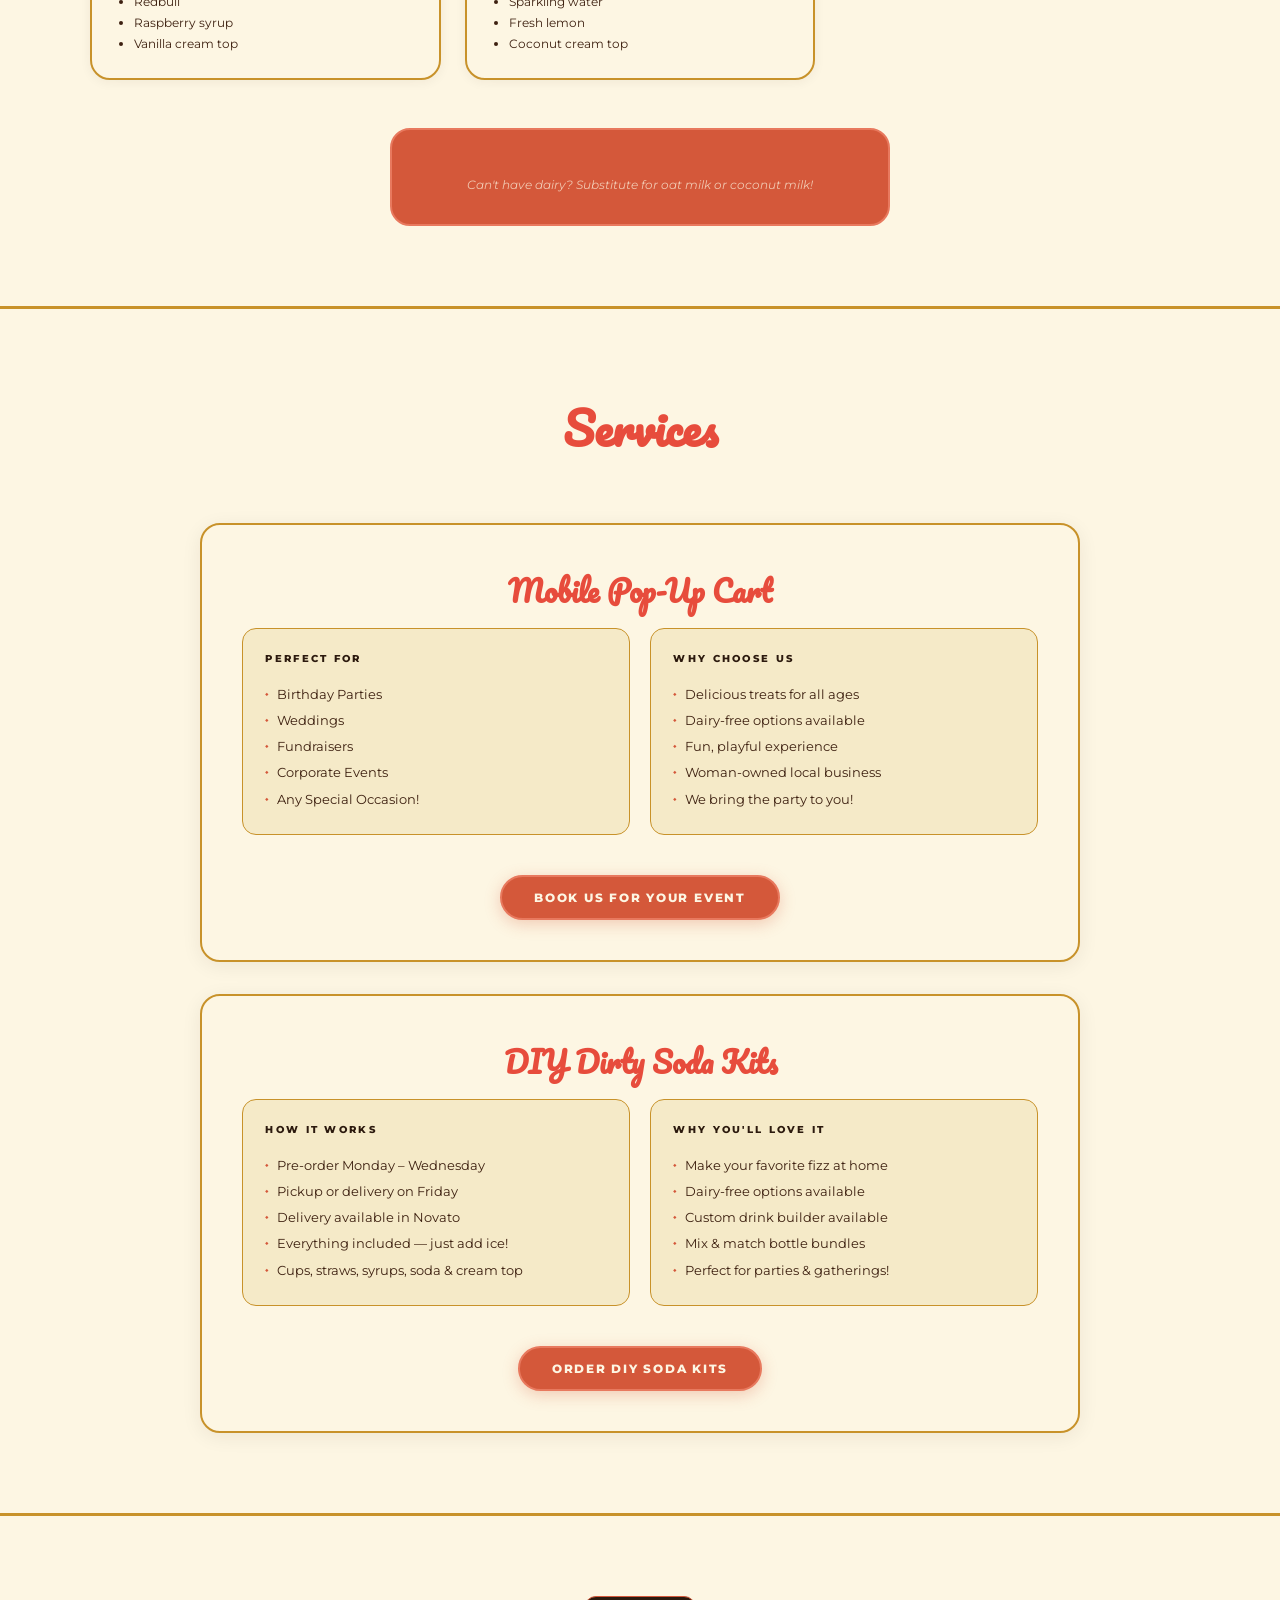
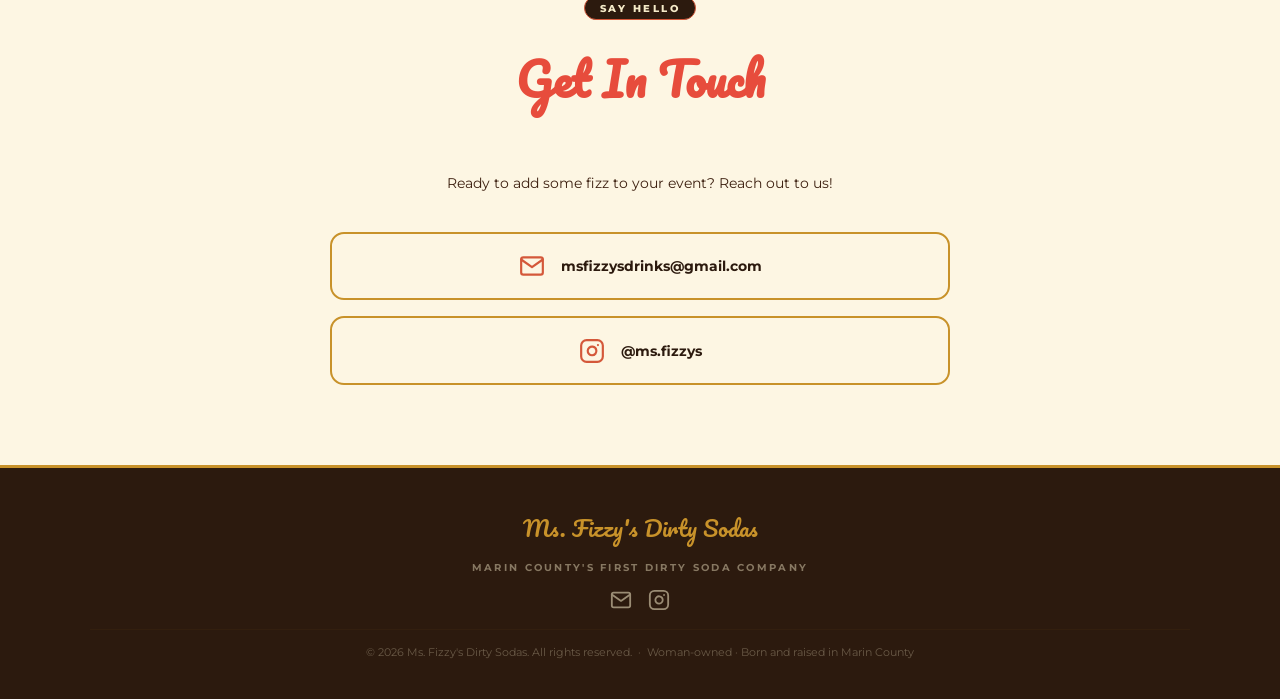
==== commit b4d8d313: "Update index.html" ====
--- a/index.html
+++ b/index.html
@@ -272,41 +272,6 @@
                 </ul>
             </div>
         </div>
-        <div class="menu-card">
-            <div class="menu-card-img"><img src="unicorn-lemonade.webp" alt="Unicorn Lemonade" width="400" height="300" loading="lazy"></div>
-            <div class="menu-card-body">
-                <h3>Unicorn Lemonade</h3>
-                <span class="ingredients-label">Ingredients</span>
-                <ul>
-                    <li>Fresh lemonade</li>
-                    <li>Butterfly tea color changing effect</li>
-                </ul>
-            </div>
-        </div>
-       <div class="menu-card">
-            <div class="menu-card-img"><img src="shirley-fizz.webp" alt="Strawberry Lemonade" width="400" height="300" loading="lazy"></div>
-            <div class="menu-card-body">
-                <h3>Strawberry Lemonade</h3>
-                <span class="ingredients-label">Ingredients</span>
-                <ul>
-                    <li>Fresh squeezed lemonade</li>
-                    <li>Fresh farmers market strawberries</li>
-                </ul>
-            </div>
-        </div>
-        <div class="menu-card">
-            <div class="menu-card-img"><img src="caramel-iced-coffee.webp" alt="Caramel Iced Coffee" width="400" height="300" loading="lazy"></div>
-            <div class="menu-card-body">
-                <h3>Caramel Iced Coffee</h3>
-                <span class="ingredients-label">Ingredients</span>
-                <ul>
-                    <li>STOK cold brew light roast</li>
-                    <li>Caramel sauce</li>
-                    <li>Whole milk</li>
-                    <li>Caramel cream top</li>
-                </ul>
-            </div>
-        </div>
     </div>
 
     <!-- DAIRY FREE NOTE -->
